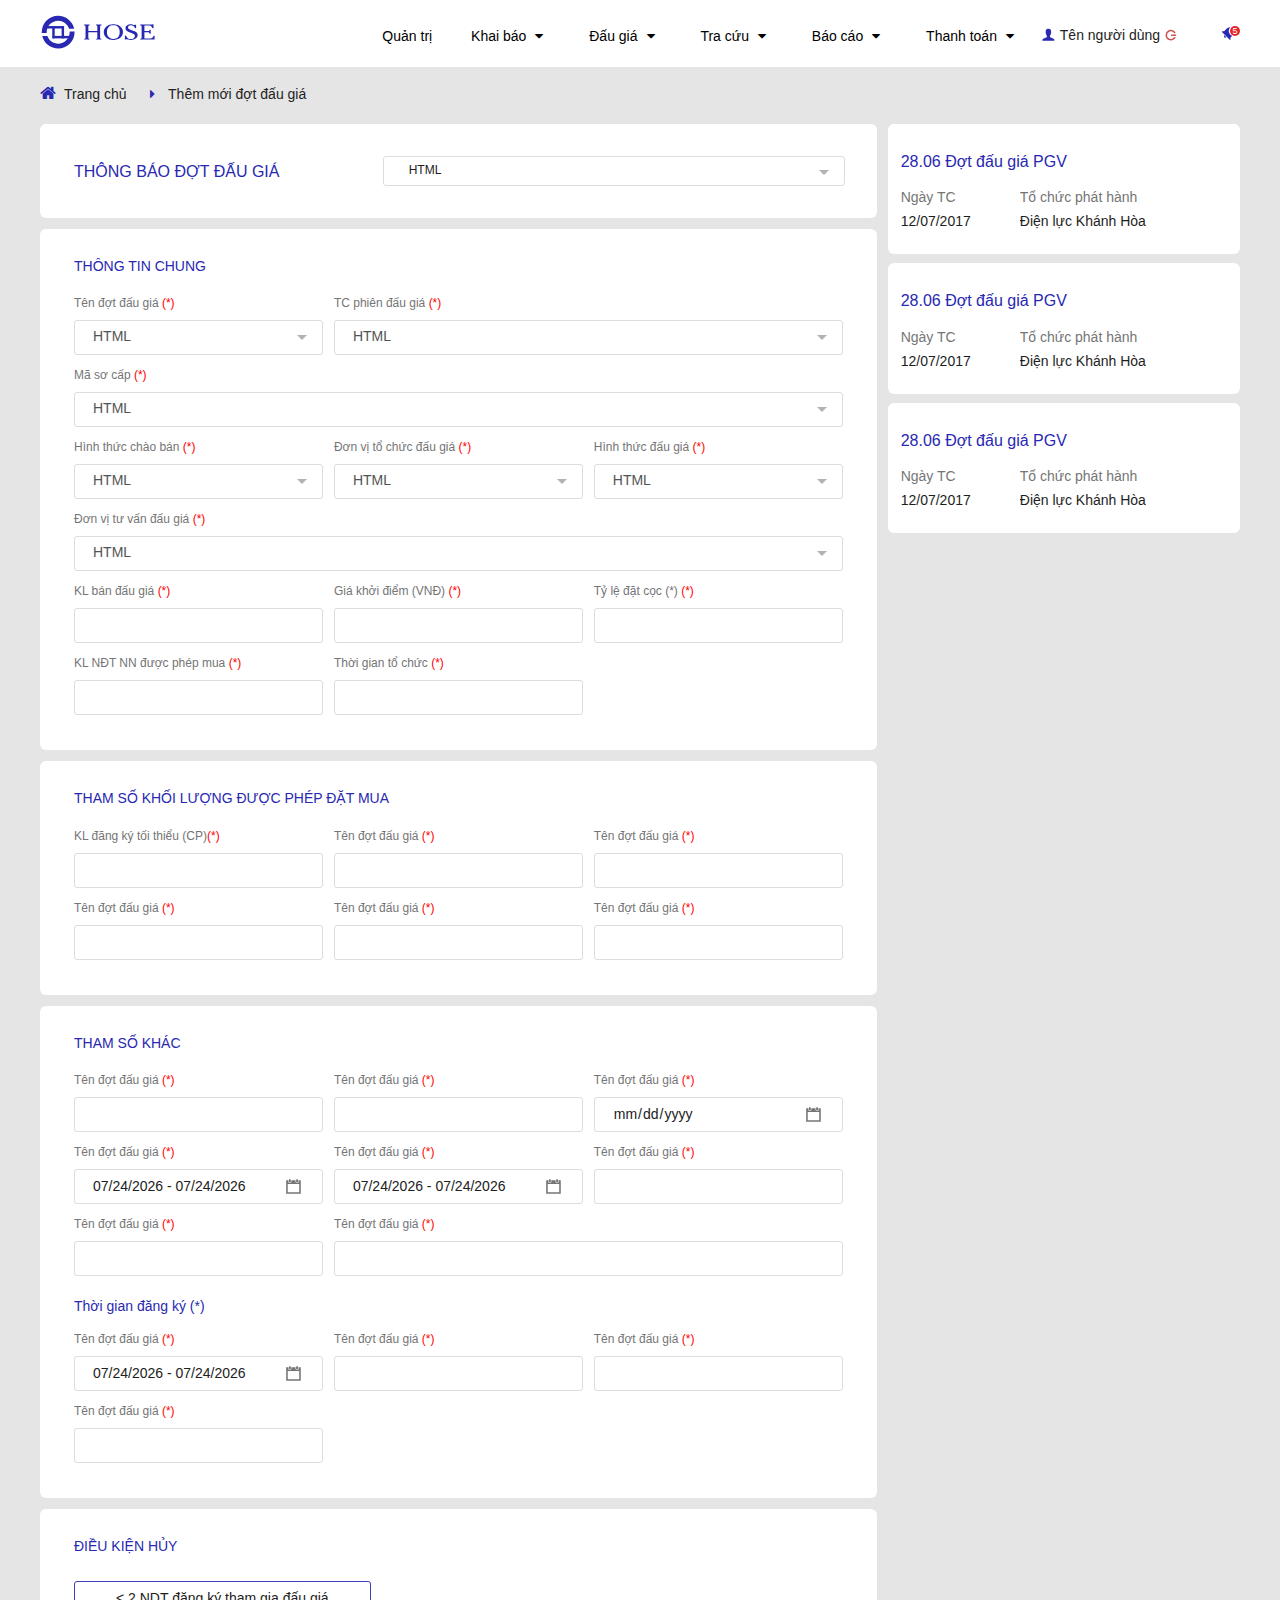
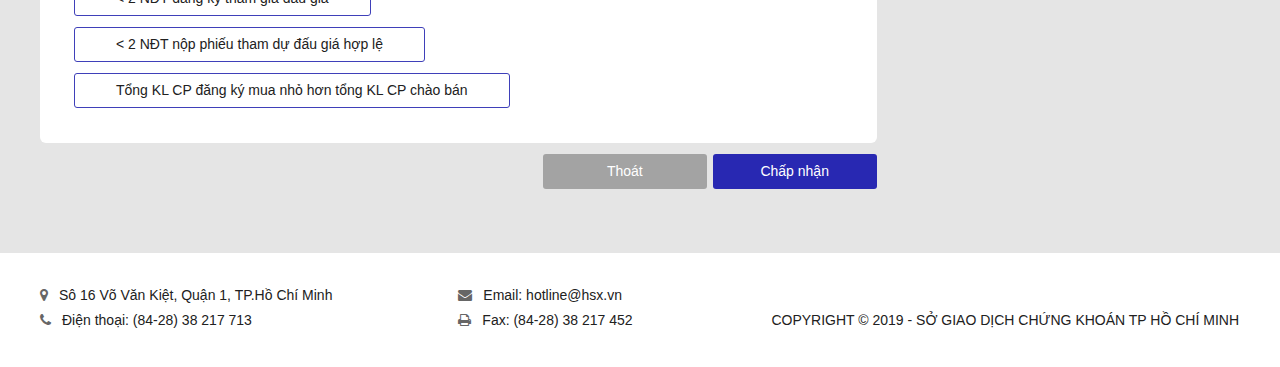
==== insert-auction.html @ ef1543ee "update" ====
<!doctype html>
<html lang="vi">
<head>
    <meta charset="UTF-8">
    <meta name="viewport"
          content="width=device-width, user-scalable=no, initial-scale=1.0, maximum-scale=1.0, minimum-scale=1.0">
    <meta http-equiv="X-UA-Compatible" content="ie=edge">
    <title>Document</title>

    <link rel="stylesheet" href="libs/css/bootstrap.min.css">
    <link rel="stylesheet" href="libs/css/font-awesome.css">
    <link rel="stylesheet" href="libs/css/animate.css">
    <link rel="stylesheet" href="libs/css/daterangepicker.css">

    <link rel="stylesheet" href="sass/main.css">

    <script type="text/javascript" src="libs/js/jquery-1.11.1.min.js"></script>
    <script type="text/javascript" src="libs/js/bootstrap.min.js"></script>
    <script type="text/javascript" src="libs/js/moment.min.js"></script>
    <script type="text/javascript" src="libs/js/daterangepicker.min.js"></script>
    <script type="text/javascript" src="libs/js/script.js"></script>

</head>
<body>
<div id="wrapper">
    <header id="header">
        <nav id="main-nav">
            <div class="container">
                <div class="logo pull-left">
                    <h1><a href="#">
                        <svg width="116" height="34" viewBox="0 0 117 35" fill="none" xmlns="http://www.w3.org/2000/svg">
                            <path d="M29.2974 17.7151C29.2939 20.8454 28.0485 23.8466 25.835 26.0601C23.6215 28.2736 20.6206 29.5187 17.4902 29.5221C15.0497 29.5191 12.6698 28.7609 10.6772 27.3517C8.6847 25.9425 7.17724 23.9511 6.36133 21.651H1.07324C1.96166 25.3375 4.06319 28.6185 7.04053 30.9669C10.0179 33.3153 13.6982 34.5949 17.4902 34.6001C21.9672 34.5961 26.2596 32.8158 29.4253 29.6501C32.591 26.4845 34.371 22.192 34.375 17.7151C34.375 17.5021 34.3674 17.2921 34.3594 17.0811H29.2793C29.2913 17.2911 29.2974 17.5024 29.2974 17.7151Z" fill="#2828B2"/>
                            <path d="M5.68408 17.7151C5.68752 14.585 6.93269 11.584 9.146 9.37073C11.3593 7.15742 14.3601 5.9125 17.4902 5.90906C19.9766 5.91211 22.3985 6.69894 24.4121 8.15759C26.4257 9.61624 27.9282 11.6725 28.7061 14.0341H33.9663C33.1243 10.2913 31.0349 6.9461 28.041 4.54749C25.0471 2.14887 21.3265 0.839461 17.4902 0.834106C13.0133 0.838078 8.72087 2.61824 5.55518 5.78394C2.38948 8.94963 0.608952 13.2422 0.60498 17.7191C0.60498 18.0191 0.614395 18.314 0.629395 18.608H5.72021C5.69921 18.31 5.68408 18.0151 5.68408 17.7151Z" fill="#2828B2"/>
                            <path d="M23.584 11.368H4.604V13.907H23.584V11.368Z" fill="#2828B2"/>
                            <path d="M30.5033 21.524H11.9043V24.063H30.5033V21.524Z" fill="#2828B2"/>
                            <path d="M13.935 13.399H11.396V24.063H13.935V13.399Z" fill="#2828B2"/>
                            <path d="M23.5839 13.399H21.0449V24.063H23.5839V13.399Z" fill="#2828B2"/>
                            <path d="M48.5312 16.5551H57.793V11.822C57.7969 11.6108 57.7395 11.403 57.6274 11.2239C57.5154 11.0447 57.3538 10.902 57.1621 10.8131C56.7414 10.6258 56.5309 10.436 56.5303 10.244V9.82507H62.1582V10.244C62.1582 10.466 61.9581 10.6414 61.5581 10.77C61.4588 10.8207 61.3558 10.8639 61.25 10.899C61.0698 10.9787 60.9112 11.1 60.7871 11.2531C60.6901 11.4981 60.6516 11.7624 60.6743 12.025V23.146C60.65 23.409 60.6885 23.674 60.7871 23.9191C60.9112 24.0721 61.0698 24.1934 61.25 24.2731C61.278 24.2871 61.3293 24.311 61.4043 24.343L61.5859 24.4231C61.9699 24.5518 62.1621 24.7201 62.1621 24.9281V25.3461H56.5342V24.9281C56.5342 24.7201 56.7447 24.5233 57.166 24.338C57.3716 24.2402 57.5425 24.0819 57.6553 23.8842C57.7681 23.6864 57.8178 23.4588 57.7974 23.2321V17.811H48.5352V23.2321C48.5167 23.4586 48.5669 23.6855 48.6797 23.8829C48.7925 24.0803 48.9624 24.2389 49.167 24.338C49.587 24.524 49.7977 24.7208 49.7983 24.9281V25.3461H44.1841V24.9281C44.1841 24.7128 44.3666 24.5444 44.7319 24.4231C44.8253 24.3798 44.9001 24.3463 44.9561 24.323C45.0121 24.2997 45.054 24.2817 45.082 24.269C45.2569 24.1867 45.411 24.0657 45.5322 23.915C45.6382 23.672 45.6815 23.4062 45.6582 23.1421V12.021C45.6823 11.764 45.6389 11.5051 45.5322 11.27C45.4048 11.1202 45.2524 10.9934 45.082 10.895C44.9721 10.8589 44.8647 10.8159 44.7603 10.7661C44.3763 10.6374 44.1841 10.4621 44.1841 10.2401V9.82104H49.8262V10.2401C49.8262 10.4621 49.6595 10.6374 49.3262 10.7661C49.1848 10.8374 49.0957 10.8804 49.0591 10.895C48.9085 10.9802 48.7752 11.0928 48.666 11.2271C48.5602 11.4321 48.5164 11.6635 48.54 11.8931V16.551L48.5312 16.5551Z" fill="#2828B2"/>
                            <path d="M64.417 17.582C64.3922 16.4696 64.6284 15.3669 65.1065 14.3622C65.5845 13.3574 66.2911 12.4785 67.1699 11.796C69.2173 10.2474 71.7393 9.45821 74.3042 9.56309C75.0065 9.56006 75.7082 9.60506 76.4043 9.69797C77.04 9.78414 77.6672 9.92406 78.2793 10.1161C78.857 10.2975 79.418 10.5273 79.957 10.8031C80.4829 11.0757 80.9794 11.4013 81.439 11.775C82.3204 12.4607 83.0296 13.3427 83.5098 14.3509C83.99 15.3591 84.2281 16.4655 84.2051 17.582C84.228 18.6985 83.99 19.8049 83.5098 20.8131C83.0296 21.8213 82.3203 22.7033 81.439 23.389C79.3857 24.9257 76.8669 25.7102 74.3042 25.6111C71.7379 25.7133 69.2156 24.92 67.1699 23.367C66.2877 22.6878 65.579 21.8097 65.1006 20.8044C64.6222 19.7991 64.3877 18.695 64.417 17.582ZM74.311 10.53C73.424 10.4826 72.537 10.6202 71.7061 10.9341C70.8751 11.2479 70.1186 11.7311 69.4844 12.353C68.2596 13.7573 67.6389 15.5884 67.7573 17.448C67.6198 19.3705 68.2284 21.272 69.457 22.7571C70.0864 23.3951 70.8458 23.8902 71.6836 24.2086C72.5214 24.527 73.4177 24.6611 74.312 24.602C75.2003 24.6596 76.0907 24.5267 76.9233 24.2121C77.756 23.8976 78.5119 23.4086 79.1401 22.7781C80.3568 21.3292 80.9662 19.4658 80.8403 17.578C80.9663 15.6902 80.3569 13.8269 79.1401 12.378C78.5153 11.7413 77.7602 11.247 76.9268 10.9288C76.0934 10.6106 75.2012 10.4759 74.311 10.534V10.53Z" fill="#2828B2"/>
                            <path d="M86.1841 25.2822V21.1522H86.8159C87.1333 21.1522 87.4374 21.4521 87.728 22.0521C87.7645 22.1435 87.8093 22.2316 87.8613 22.3151C87.9123 22.3971 87.9469 22.4561 87.9609 22.4921C88.3423 23.1936 88.9173 23.7708 89.6172 24.1551C90.3692 24.5492 91.2106 24.7411 92.0591 24.7121C93.1704 24.7558 94.2677 24.4501 95.1963 23.8381C95.5713 23.6092 95.8819 23.2889 96.0991 22.907C96.3164 22.5252 96.4328 22.0944 96.438 21.6551C96.4471 21.3092 96.3817 20.9654 96.2461 20.647C96.1105 20.3287 95.9081 20.0432 95.6523 19.8101C94.6317 19.0911 93.4981 18.5476 92.2983 18.2021C90.7251 17.7775 89.2446 17.0633 87.9331 16.0961C87.5693 15.7838 87.28 15.3942 87.0859 14.9559C86.8918 14.5175 86.7977 14.0413 86.811 13.5621C86.8006 12.9966 86.9313 12.4376 87.1909 11.9351C87.4505 11.4327 87.8311 11.0027 88.2983 10.6841C89.4469 9.89462 90.8221 9.50199 92.2144 9.56609C93.0258 9.56856 93.8312 9.7037 94.5991 9.96612C95.0615 10.1482 95.5415 10.2823 96.0312 10.3661C96.1362 10.3682 96.2391 10.3378 96.3262 10.2791C96.4242 10.2244 96.5099 10.1502 96.5781 10.0611H97.7012V13.6611H97.126C96.9407 13.654 96.7653 13.5772 96.6343 13.4461C96.4702 13.2789 96.3326 13.0873 96.2271 12.8781C95.9143 12.1241 95.4 11.4709 94.7402 10.9902C94.071 10.5923 93.2999 10.3982 92.522 10.4321C91.7181 10.4055 90.9287 10.6472 90.2773 11.1191C90.0019 11.312 89.7775 11.569 89.6235 11.868C89.4695 12.1669 89.3903 12.4989 89.3931 12.8351C89.3931 13.8651 90.5907 14.7874 92.9854 15.6021C93.2474 15.6881 93.46 15.7591 93.624 15.8171C93.788 15.8751 93.9243 15.9171 94.0312 15.9621C94.1382 16.0071 94.2582 16.0421 94.3892 16.0851C94.8852 16.2571 95.3107 16.4214 95.666 16.5781C96.0213 16.7347 96.3696 16.9014 96.7109 17.0781C97.0245 17.2363 97.3275 17.4154 97.6172 17.6141C97.8357 17.761 98.0371 17.932 98.2173 18.1241C98.5676 18.4636 98.8456 18.8705 99.0347 19.3202C99.2237 19.77 99.32 20.2533 99.3174 20.7411C99.3251 21.406 99.1574 22.0613 98.832 22.6412C98.4513 23.2775 97.9369 23.8235 97.3242 24.2411C95.8374 25.2207 94.079 25.705 92.3003 25.6251C91.3384 25.623 90.3807 25.4967 89.4512 25.2491C88.5532 24.9991 88.0948 24.8738 88.0762 24.8731C87.9077 24.8622 87.7388 24.8917 87.584 24.9592C87.4682 25.0492 87.373 25.1627 87.3042 25.2922L86.1841 25.2822Z" fill="#2828B2"/>
                            <path d="M112.021 19.432C111.958 19.4284 111.896 19.4112 111.841 19.3815C111.785 19.3518 111.736 19.3103 111.698 19.26C111.584 19.0812 111.499 18.8859 111.445 18.681C111.347 18.3773 111.167 18.1063 110.926 17.8971C110.668 17.7441 110.369 17.6742 110.07 17.697H106.27V24.2771H111.476C112.235 24.307 112.995 24.2089 113.722 23.9871C114.223 23.7891 114.653 23.4452 114.957 23C115.105 22.7 115.236 22.3919 115.35 22.077C115.499 21.64 115.701 21.411 115.95 21.39L116.764 21.347V25.347H101.916V24.9291C101.911 24.8357 101.941 24.7438 102 24.671C102.125 24.5579 102.274 24.4736 102.435 24.4241C102.48 24.3981 102.527 24.3767 102.576 24.3601L102.688 24.317C102.725 24.303 102.767 24.288 102.814 24.274C103.004 24.1948 103.17 24.0648 103.292 23.8981C103.409 23.5981 103.452 23.2743 103.418 22.9541V12.2201C103.448 11.9068 103.405 11.5906 103.292 11.297C103.164 11.1301 103.001 10.9936 102.814 10.8971L102.463 10.7681C102.304 10.719 102.156 10.6388 102.028 10.5321C101.988 10.496 101.957 10.4509 101.937 10.4005C101.918 10.3501 101.91 10.2958 101.916 10.2421V9.823H112.874C113.332 9.823 113.796 9.8017 114.265 9.75903C114.727 9.71942 115.186 9.65468 115.641 9.56506V13.644L114.982 13.6011C114.626 13.5804 114.308 13.305 114.028 12.775C113.904 12.5296 113.763 12.293 113.607 12.067C113.325 11.638 112.911 11.3134 112.427 11.1431C111.704 10.9525 110.957 10.8696 110.21 10.8971H106.267V16.5531H110.067C110.362 16.574 110.656 16.5185 110.923 16.3921C111.156 16.2576 111.339 16.0502 111.442 15.802C111.51 15.6405 111.605 15.4918 111.723 15.3621C111.809 15.2993 111.911 15.2622 112.018 15.255H112.705V19.4301L112.021 19.432Z" fill="#2828B2"/>
                        </svg>
                    </a></h1>
                </div>
                <!--menu-mb-->
                <button class="nav-toggle">
                    <div class="icon-menu">
                        <span class="line line-1"></span>
                        <span class="line line-2"></span>
                        <span class="line line-3"></span>
                    </div>
                </button>
                <div class="utiliti pull-right">
                    <ul class="menu">
                        <li>
                            <a href="#">Quản trị</a>
                        </li>
                        <li class="drop-down has-dropdown">
                            <a href="#">Khai báo<i class="fa fa-sort-down"></i></a>
                            <ul class="nav-dropdown">
                                <li><a href="#">Khai báo 1</a></li>
                                <li><a href="#">Khai báo 2</a></li>
                                <li><a href="#">Khai báo 3</a></li>
                            </ul>
                        </li>
                        <li class="drop-down has-dropdown">
                            <a href="#">Đấu giá<i class="fa fa-sort-down"></i></a>
                            <ul class="nav-dropdown">
                                <li><a href="#">Khai báo 1</a></li>
                                <li><a href="#">Khai báo 2</a></li>
                                <li><a href="#">Khai báo 3</a></li>
                            </ul>
                        </li>
                        <li class="drop-down has-dropdown">
                            <a href="#">Tra cứu<i class="fa fa-sort-down"></i></a>
                            <ul class="nav-dropdown">
                                <li><a href="#">Khai báo 1</a></li>
                                <li><a href="#">Khai báo 2</a></li>
                                <li><a href="#">Khai báo 3</a></li>
                            </ul>
                        </li>
                        <li class="drop-down has-dropdown">
                            <a href="#">Báo cáo<i class="fa fa-sort-down"></i></a>
                            <ul class="nav-dropdown">
                                <li><a href="#">Khai báo 1</a></li>
                                <li><a href="#">Khai báo 2</a></li>
                                <li><a href="#">Khai báo 3</a></li>
                            </ul>
                        </li>
                        <li class="drop-down has-dropdown">
                            <a href="#">Thanh toán<i class="fa fa-sort-down"></i></a>
                            <ul class="nav-dropdown">
                                <li><a href="#">Khai báo 1</a></li>
                                <li><a href="#">Khai báo 2</a></li>
                                <li><a href="#">Khai báo 3</a></li>
                            </ul>
                        </li>
                    </ul>
                    <div class="user-manager">
                        <div class="user-manager-block">
                            <svg width="13" height="13" class="icon-user" viewBox="0 0 14 14" fill="none" xmlns="http://www.w3.org/2000/svg">
                                <path d="M13.3252 13.631H0.462869C0.455244 13.1833 0.477833 12.7357 0.53074 12.291C0.619407 11.845 1.52381 11.298 3.24314 10.6501C3.51214 10.5611 3.83482 10.45 4.21482 10.315C4.53716 10.2299 4.84226 10.0884 5.11521 9.897C5.23896 9.61844 5.28504 9.31172 5.249 9.00906V8.80899C5.24112 8.52023 5.13553 8.24273 4.9492 8.022C4.69059 7.61175 4.52985 7.14745 4.47996 6.66506C4.44817 6.47557 4.38008 6.29391 4.27976 6.13003C4.14906 5.87906 4.05905 5.60904 4.01219 5.32998C3.946 5.14693 3.94028 4.94749 3.99607 4.76101C4.03499 4.65237 4.06311 4.5402 4.08006 4.42605C4.03539 4.06872 3.99045 3.69997 3.94578 3.31997C3.9431 3.01315 4.00123 2.70883 4.11619 2.42434C4.23115 2.13986 4.40109 1.88083 4.61619 1.66201C4.9036 1.35115 5.25783 1.10975 5.65232 0.95608C6.04682 0.802406 6.47109 0.740516 6.89304 0.77505C7.31515 0.740585 7.73961 0.802537 8.13426 0.956202C8.5289 1.10987 8.88322 1.35119 9.17088 1.66201C9.60445 2.1044 9.84496 2.70056 9.83982 3.31997C9.79516 3.69997 9.7507 4.06872 9.70603 4.42605C9.72272 4.54025 9.75085 4.65245 9.79002 4.76101C9.84553 4.94753 9.83981 5.14688 9.7739 5.32998C9.72682 5.60899 9.63633 5.87896 9.50584 6.13003C9.4052 6.29375 9.33757 6.47548 9.30613 6.66506C9.25601 7.14725 9.09564 7.61143 8.83787 8.022C8.65126 8.24257 8.54563 8.52016 8.53806 8.80899C8.53806 9.47899 8.60577 9.85902 8.73777 9.94802C9.27306 10.1899 9.8213 10.4022 10.3799 10.584C10.4337 10.6107 10.4895 10.6331 10.5469 10.651C12.2662 11.299 13.1704 11.846 13.2597 12.292L13.3252 13.631Z" fill="#2828B2"/>
                            </svg>
                            <a href="#" class="name-user">Tên người dùng</a>
                            <svg width="12" height="12" class="icon-log-out" viewBox="0 0 14 14" fill="none" xmlns="http://www.w3.org/2000/svg">
                                <path d="M12.0448 10.607C11.4859 11.4622 10.7249 12.1662 9.82894 12.657C8.9213 13.156 7.90083 13.4136 6.86508 13.405C6.04827 13.4183 5.23726 13.2641 4.48226 12.9521C3.72727 12.6402 3.04414 12.1769 2.47494 11.5909C1.88876 11.0217 1.42511 10.3384 1.11312 9.58324C0.801139 8.82805 0.647474 8.01693 0.660975 7.19994C0.647493 6.3831 0.801136 5.57215 1.11312 4.81713C1.42511 4.0621 1.88879 3.37911 2.47494 2.81005C3.04386 2.22371 3.72671 1.76011 4.48178 1.44811C5.23684 1.13611 6.04821 0.982242 6.86508 0.99596C7.90088 0.986922 8.92146 1.24456 9.82894 1.74401C10.7251 2.23405 11.4862 2.93785 12.0448 3.79296C12.1347 3.9336 12.1828 4.09708 12.1829 4.26403C12.187 4.38156 12.1667 4.49861 12.1239 4.60814C12.081 4.71768 12.0166 4.81735 11.9339 4.90099C11.8505 4.98399 11.751 5.04903 11.6414 5.09203C11.5319 5.13503 11.4143 5.15507 11.2967 5.15099C11.1297 5.15045 10.9666 5.10219 10.826 5.01195C10.7407 4.96184 10.6656 4.89604 10.6048 4.81798C10.5858 4.81798 10.5677 4.79893 10.5487 4.76293L10.5218 4.708C10.36 4.48426 10.1841 4.27109 9.99496 4.06993C9.5897 3.65094 9.10262 3.31952 8.56429 3.09594C8.02597 2.87235 7.44793 2.76141 6.86508 2.77001C6.28238 2.76143 5.70402 2.87235 5.16586 3.09594C4.62769 3.31953 4.14075 3.65097 3.73568 4.06993C3.31664 4.47516 2.98515 4.96202 2.76156 5.50035C2.53797 6.03869 2.42722 6.61708 2.43588 7.19994C2.4271 7.78281 2.53796 8.36129 2.76156 8.89965C2.98516 9.438 3.31655 9.9248 3.73568 10.3299C4.14075 10.7489 4.62769 11.0805 5.16586 11.3041C5.70402 11.5277 6.28238 11.6386 6.86508 11.63C7.44793 11.6386 8.02597 11.5277 8.56429 11.3041C9.10262 11.0805 9.5897 10.7489 9.99496 10.3299C10.184 10.129 10.3598 9.91627 10.5218 9.69298C10.5523 9.65819 10.5801 9.62112 10.6048 9.58202C10.6659 9.50425 10.741 9.43838 10.826 9.38793C10.9667 9.29804 11.1298 9.25022 11.2967 9.24999C11.4143 9.24596 11.5314 9.26601 11.641 9.30883C11.7505 9.35164 11.8503 9.41634 11.9339 9.49901C12.0167 9.58258 12.0815 9.68219 12.1244 9.79174C12.1672 9.90129 12.1871 10.0184 12.1829 10.136C12.1829 10.3029 12.1349 10.4665 12.0448 10.607ZM7.11508 7.83702C7.03208 7.75357 6.96667 7.65398 6.92367 7.54442C6.88067 7.43486 6.861 7.31757 6.86508 7.19994C6.861 7.08231 6.88067 6.96514 6.92367 6.85558C6.96667 6.74602 7.03208 6.64643 7.11508 6.56298C7.19861 6.48016 7.298 6.41537 7.40756 6.37255C7.51711 6.32972 7.63424 6.30974 7.75179 6.31395H12.1829C12.3006 6.30984 12.418 6.32985 12.5277 6.37267C12.6374 6.41549 12.7368 6.48023 12.8206 6.56298C12.9033 6.64662 12.9683 6.74629 13.0111 6.85582C13.0539 6.96536 13.0737 7.08241 13.0697 7.19994C13.0737 7.31747 13.0539 7.43465 13.0111 7.54418C12.9683 7.65371 12.9033 7.75338 12.8206 7.83702C12.737 7.9201 12.6374 7.98506 12.5277 8.02806C12.4179 8.07106 12.3007 8.09118 12.1829 8.08702H7.75179C7.63415 8.09128 7.51714 8.0712 7.40756 8.02819C7.29797 7.98518 7.19842 7.92017 7.11508 7.83702Z" fill="#CB5350"/>
                            </svg>
                        </div>
                    </div>
                    <div class="notification">
                        <a href="#">
                            <svg width="12" height="14" viewBox="0 0 13 15" fill="none" xmlns="http://www.w3.org/2000/svg">
                                <path d="M8.38379 4.12196C8.38363 3.38709 8.52932 2.65954 8.81201 1.98121C9.0947 1.30289 9.50877 0.687323 10.0308 0.170057C9.7516 0.154863 9.47175 0.162505 9.19385 0.193006C8.10092 0.295748 7.07995 0.782598 6.31201 1.56703L3.40381 4.47499L1.29102 4.50099L0.754883 5.03602L9.729 14.01L10.2632 13.475L10.2891 11.359L12.228 9.42006C11.1115 9.05344 10.1389 8.344 9.44873 7.39283C8.75861 6.44167 8.38593 5.29711 8.38379 4.12196Z" fill="#2828B2"/>
                                <path d="M3.24106 10.046C3.23256 10.242 3.26536 10.4375 3.33774 10.6199C3.41012 10.8022 3.52038 10.9672 3.66098 11.104C3.79811 11.2445 3.96291 11.3546 4.14536 11.4271C4.3278 11.4997 4.52389 11.533 4.72006 11.525C4.91706 11.5238 5.11177 11.4838 5.29331 11.4072C5.47484 11.3307 5.63926 11.2192 5.77768 11.079L3.68588 8.98804C3.54495 9.12584 3.43271 9.29036 3.35629 9.47205C3.27987 9.65374 3.24099 9.84891 3.24106 10.046Z" fill="#2828B2"/>
                            </svg>


                            <span class="number-noti">5</span>
                        </a>
                    </div>
                </div>
            </div>
        </nav>
    </header>
    <!--end header-->
    <main id="main" class="bg-smoke">
        <div class="section-add-auction">
            <div class="container">
                <div class="bread-crumb">
                    <span class="icon-home"><i class="fa fa-home"></i><a href="#">Trang chủ</a></span>
                    <span class="icon-space"><i class="fa fa-caret-right"></i></span>
                    <span><a href="#">Thêm mới đợt đấu giá</a></span>
                </div>
                <div class="row-pc-5">
                    <div class="col-custom-70">
                        <div class="head-insert-auction">
                            <h2 class="title-insert-auction">Thông báo đợt đấu giá</h2>
                            <div class="choose-noti-auction">
                                <span class="caret"></span>
                                <select name="#" id="" class="btn-choose-noti">
                                    <option value="#">HTML</option>
                                    <option value="#">CSS</option>
                                    <option value="#">JAVASCRIPT</option>
                                </select>
                            </div>
                        </div>
                        <div class="form-enter-infoinsert">
                            <h3 class="title-heading">thông tin chung</h3>
                            <div class="formgroup-item-info clearfix">
                                <div class="row-pc-5">
                                    <div class="col-cs-4">
                                        <label for="#" class="lbl-item-info">Tên đợt đấu giá <span>(*)</span></label>
                                        <div class="dropdown-x">
                                            <span class="caret"></span>
                                            <select name="#" class="btn-down-select">
                                                <option value="#">HTML</option>
                                                <option value="#">CSS</option>
                                                <option value="#">JAVASCRIPT</option>
                                            </select>
                                        </div>
                                    </div>
                                    <div class="col-cs-8">
                                        <label for="#" class="lbl-item-info">TC phiên đấu giá <span>(*)</span></label>
                                        <div class="dropdown-x">
                                            <span class="caret"></span>
                                            <select name="#" class="btn-down-select">
                                                <option value="#">HTML</option>
                                                <option value="#">CSS</option>
                                                <option value="#">JAVASCRIPT</option>
                                            </select>
                                        </div>
                                    </div>
                                    <div class="col-cs-12">
                                        <label for="#" class="lbl-item-info">Mã sơ cấp <span>(*)</span></label>
                                        <div class="dropdown-x">
                                            <span class="caret"></span>
                                            <select name="#" class="btn-down-select">
                                                <option value="#">HTML</option>
                                                <option value="#">CSS</option>
                                                <option value="#">JAVASCRIPT</option>
                                            </select>
                                        </div>
                                    </div>
                                    <div class="col-cs-4">
                                        <label for="#" class="lbl-item-info">Hình thức chào bán <span>(*)</span></label>
                                        <div class="dropdown-x">
                                            <span class="caret"></span>
                                            <select name="#" class="btn-down-select">
                                                <option value="#">HTML</option>
                                                <option value="#">CSS</option>
                                                <option value="#">JAVASCRIPT</option>
                                            </select>
                                        </div>
                                    </div>
                                    <div class="col-cs-4">
                                        <label for="#" class="lbl-item-info">Đơn vị tổ chức đấu giá <span>(*)</span></label>
                                        <div class="dropdown-x">
                                            <span class="caret"></span>
                                            <select name="#" class="btn-down-select">
                                                <option value="#">HTML</option>
                                                <option value="#">CSS</option>
                                                <option value="#">JAVASCRIPT</option>
                                            </select>
                                        </div>
                                    </div>
                                    <div class="col-cs-4">
                                        <label for="#" class="lbl-item-info">Hình thức đấu giá <span>(*)</span></label>
                                        <div class="dropdown-x">
                                            <span class="caret"></span>
                                            <select name="#" class="btn-down-select">
                                                <option value="#">HTML</option>
                                                <option value="#">CSS</option>
                                                <option value="#">JAVASCRIPT</option>
                                            </select>
                                        </div>
                                    </div>
                                    <div class="col-cs-12">
                                        <label for="#" class="lbl-item-info">Đơn vị tư vấn đấu giá <span>(*)</span></label>
                                        <div class="dropdown-x">
                                            <span class="caret"></span>
                                            <select name="#" class="btn-down-select">
                                                <option value="#">HTML</option>
                                                <option value="#">CSS</option>
                                                <option value="#">JAVASCRIPT</option>
                                            </select>
                                        </div>
                                    </div>
                                    <div class="col-cs-4">
                                        <label for="#" class="lbl-item-info">KL bán đấu giá <span>(*)</span></label>
                                        <input type="text" class="enter-data-info">
                                    </div>
                                    <div class="col-cs-4">
                                        <label for="#" class="lbl-item-info">Giá khởi điểm (VNĐ) <span>(*)</span></label>
                                        <input type="text" class="enter-data-info">
                                    </div>
                                    <div class="col-cs-4">
                                        <label for="#" class="lbl-item-info">Tỷ lệ đặt cọc (*) <span>(*)</span></label>
                                        <input type="number" class="enter-data-info">
                                    </div>
                                    <div class="col-cs-4">
                                        <label for="#" class="lbl-item-info">KL NĐT NN được phép mua <span>(*)</span></label>
                                        <input type="text" class="enter-data-info">
                                    </div>
                                    <div class="col-cs-4">
                                        <label for="#" class="lbl-item-info">Thời gian tổ chức <span>(*)</span></label>
                                        <input type="text" class="enter-data-info">
                                    </div>

                                </div>
                            </div>

                        </div>
                        <div class="form-enter-infoinsert">
                            <h3 class="title-heading">Tham số khối lượng được phép đặt mua</h3>
                            <div class="formgroup-item-info clearfix">
                                <div class="row-pc-5">
                                    <div class="col-cs-4">
                                        <label for="#" class="lbl-item-info">KL đăng ký tối thiểu (CP)<span>(*)</span></label>
                                        <input type="text" class="enter-data-info">
                                    </div>
                                    <div class="col-cs-4">
                                        <label for="#" class="lbl-item-info">Tên đợt đấu giá <span>(*)</span></label>
                                        <input type="text" class="enter-data-info">
                                    </div>
                                    <div class="col-cs-4">
                                        <label for="#" class="lbl-item-info">Tên đợt đấu giá <span>(*)</span></label>
                                        <input type="number" class="enter-data-info">
                                    </div>
                                    <div class="col-cs-4">
                                        <label for="#" class="lbl-item-info">Tên đợt đấu giá <span>(*)</span></label>
                                        <input type="text" class="enter-data-info">
                                    </div>
                                    <div class="col-cs-4">
                                        <label for="#" class="lbl-item-info">Tên đợt đấu giá <span>(*)</span></label>
                                        <input type="text" class="enter-data-info">
                                    </div>
                                    <div class="col-cs-4">
                                        <label for="#" class="lbl-item-info">Tên đợt đấu giá <span>(*)</span></label>
                                        <input type="number" class="enter-data-info">
                                    </div>
                                </div>
                            </div>
                        </div>
                        <div class="form-enter-infoinsert">
                            <h3 class="title-heading">Tham số khác</h3>
                            <div class="formgroup-item-info clearfix">
                                <div class="row-pc-5">
                                    <div class="col-cs-4">
                                        <label for="#" class="lbl-item-info">Tên đợt đấu giá <span>(*)</span></label>
                                        <input type="text" class="enter-data-info">
                                    </div>
                                    <div class="col-cs-4">
                                        <label for="#" class="lbl-item-info">Tên đợt đấu giá <span>(*)</span></label>
                                        <input type="text" class="enter-data-info">
                                    </div>
                                    <div class="col-cs-4">
                                        <label for="#" class="lbl-item-info">Tên đợt đấu giá <span>(*)</span></label>
                                        <input type="date" class="enter-data-info" name="datenormal">
                                    </div>
                                    <div class="col-cs-4">
                                        <label for="#" class="lbl-item-info">Tên đợt đấu giá <span>(*)</span></label>
                                        <input type="text" class="enter-data-info" name="daterange" value="Từ ngày đến ngày">
                                    </div>
                                    <div class="col-cs-4">
                                        <label for="#" class="lbl-item-info">Tên đợt đấu giá <span>(*)</span></label>
                                        <input type="text" class="enter-data-info" name="daterange" value="Từ ngày đến ngày">
                                    </div>
                                    <div class="col-cs-4">
                                        <label for="#" class="lbl-item-info">Tên đợt đấu giá <span>(*)</span></label>
                                        <input type="number" class="enter-data-info">
                                    </div>
                                    <div class="col-cs-4">
                                        <label for="#" class="lbl-item-info">Tên đợt đấu giá <span>(*)</span></label>
                                        <input type="text" class="enter-data-info">
                                    </div>
                                    <div class="col-cs-8">
                                        <label for="#" class="lbl-item-info">Tên đợt đấu giá <span>(*)</span></label>
                                        <input type="number" class="enter-data-info">
                                    </div>
                                    <div class="col-cs-12">
                                        <label for="#" class="txt-time-regis">Thời gian đăng ký (*)</label>
                                    </div>
                                    <div class="col-cs-4">
                                        <label for="#" class="lbl-item-info">Tên đợt đấu giá <span>(*)</span></label>
                                        <input type="text" class="enter-data-info" name="daterange" value="Từ ngày đến ngày">
                                    </div>
                                    <div class="col-cs-4">
                                        <label for="#" class="lbl-item-info">Tên đợt đấu giá <span>(*)</span></label>
                                        <input type="number" class="enter-data-info">
                                    </div>
                                    <div class="col-cs-4">
                                        <label for="#" class="lbl-item-info">Tên đợt đấu giá <span>(*)</span></label>
                                        <input type="text" class="enter-data-info">
                                    </div>
                                    <div class="col-cs-4">
                                        <label for="#" class="lbl-item-info">Tên đợt đấu giá <span>(*)</span></label>
                                        <input type="text" class="enter-data-info">
                                    </div>


                                </div>
                            </div>
                        </div>

                        <div class="form-enter-infoinsert">
                            <h3 class="title-heading">điều kiện hủy</h3>
                            <div class="formgroup-item-info clearfix">
                                <div class="selects-condition">
                                    <button class="btn-condition">< 2 NDT đăng ký tham gia đấu giá</button>
                                    <button class="btn-condition">< 2 NĐT nộp phiếu tham dự đấu giá hợp lệ</button>
                                    <button class="btn-condition">Tổng KL CP đăng ký mua nhỏ hơn tổng KL CP chào bán</button>
                                </div>
                            </div>
                        </div>
                        <div class="exit-accept">
                            <button class="btn-out btn-main-out">Thoát</button>
                            <button class="btn-accept btn-main-out">Chấp nhận</button>
                        </div>
                    </div>
                    <div class="col-custom-30">
                        <ul class="item-sidebar-suggestion">
                            <li>
                                <h3 class="name-auction-sug"><a href="#">28.06 Đợt đấu giá PGV</a></h3>
                                <ul class="clearfix">
                                    <li>
                                        <span class="txt-date-ogani">Ngày TC</span>
                                        <span>12/07/2017</span>
                                    </li>
                                    <li>
                                        <span class="txt-opani-reased">Tổ chức phát hành</span>
                                        <span>Điện lực Khánh Hòa</span>
                                    </li>
                                </ul>
                            </li>
                            <li>
                                <h3 class="name-auction-sug"><a href="#">28.06 Đợt đấu giá PGV</a></h3>
                                <ul class="clearfix">
                                    <li>
                                        <span class="txt-date-ogani">Ngày TC</span>
                                        <span>12/07/2017</span>
                                    </li>
                                    <li>
                                        <span class="txt-opani-reased">Tổ chức phát hành</span>
                                        <span>Điện lực Khánh Hòa</span>
                                    </li>
                                </ul>
                            </li>
                            <li>
                                <h3 class="name-auction-sug"><a href="#">28.06 Đợt đấu giá PGV</a></h3>
                                <ul class="clearfix">
                                    <li>
                                        <span class="txt-date-ogani">Ngày TC</span>
                                        <span>12/07/2017</span>
                                    </li>
                                    <li>
                                        <span class="txt-opani-reased">Tổ chức phát hành</span>
                                        <span>Điện lực Khánh Hòa</span>
                                    </li>
                                </ul>
                            </li>

                        </ul>
                    </div>
                </div>
            </div>
        </div>
    </main>

    <!--end main-->
    <footer id="footer">
        <div class="container">
            <ul class="item-info-us clearfix">
                <li>
                    <span><i class="fa fa-map-marker"></i>Sô 16 Võ Văn Kiệt, Quận 1, TP.Hồ Chí Minh</span>
                    <span><i class="fa fa-phone"></i>Điện thoại: (84-28) 38 217 713 </span>
                </li>
                <li>
                    <span><i class="fa fa-envelope"></i>Email: hotline@hsx.vn</span>
                    <span><i class="fa fa-print"></i>Fax: (84-28) 38 217 452</span>
                </li>
                <li>
                    <span></span>
                    <span>COPYRIGHT © 2019 - SỞ GIAO DỊCH CHỨNG KHOÁN TP HỒ CHÍ MINH</span>
                </li>
            </ul>
        </div>
                    <a href="#" id="back-to-top"><i class="fa fa-angle-up"></i></a>
    </footer>
    <!--end footer-->
</div>

</body>
</html>
---- libs/css/daterangepicker.css ----
.daterangepicker {
  position: absolute;
  color: inherit;
  background-color: #fff;
  border-radius: 4px;
  border: 1px solid #ddd;
  width: 278px;
  max-width: none;
  padding: 0;
  margin-top: 7px;
  top: 100px;
  left: 20px;
  z-index: 3001;
  display: none;
  font-family: arial;
  font-size: 15px;
  line-height: 1em;
}

.daterangepicker:before, .daterangepicker:after {
  position: absolute;
  display: inline-block;
  border-bottom-color: rgba(0, 0, 0, 0.2);
  content: '';
}

.daterangepicker:before {
  top: -7px;
  border-right: 7px solid transparent;
  border-left: 7px solid transparent;
  border-bottom: 7px solid #ccc;
}

.daterangepicker:after {
  top: -6px;
  border-right: 6px solid transparent;
  border-bottom: 6px solid #fff;
  border-left: 6px solid transparent;
}

.daterangepicker.opensleft:before {
  right: 9px;
}

.daterangepicker.opensleft:after {
  right: 10px;
}

.daterangepicker.openscenter:before {
  left: 0;
  right: 0;
  width: 0;
  margin-left: auto;
  margin-right: auto;
}

.daterangepicker.openscenter:after {
  left: 0;
  right: 0;
  width: 0;
  margin-left: auto;
  margin-right: auto;
}

.daterangepicker.opensright:before {
  left: 9px;
}

.daterangepicker.opensright:after {
  left: 10px;
}

.daterangepicker.drop-up {
  margin-top: -7px;
}

.daterangepicker.drop-up:before {
  top: initial;
  bottom: -7px;
  border-bottom: initial;
  border-top: 7px solid #ccc;
}

.daterangepicker.drop-up:after {
  top: initial;
  bottom: -6px;
  border-bottom: initial;
  border-top: 6px solid #fff;
}

.daterangepicker.single .daterangepicker .ranges, .daterangepicker.single .drp-calendar {
  float: none;
}

.daterangepicker.single .drp-selected {
  display: none;
}

.daterangepicker.show-calendar .drp-calendar {
  display: block;
}

.daterangepicker.show-calendar .drp-buttons {
  display: block;
}

.daterangepicker.auto-apply .drp-buttons {
  display: none;
}

.daterangepicker .drp-calendar {
  display: none;
  max-width: 270px;
}

.daterangepicker .drp-calendar.left {
  padding: 8px 0 8px 8px;
}

.daterangepicker .drp-calendar.right {
  padding: 8px;
}

.daterangepicker .drp-calendar.single .calendar-table {
  border: none;
}

.daterangepicker .calendar-table .next span, .daterangepicker .calendar-table .prev span {
  color: #fff;
  border: solid black;
  border-width: 0 2px 2px 0;
  border-radius: 0;
  display: inline-block;
  padding: 3px;
}

.daterangepicker .calendar-table .next span {
  transform: rotate(-45deg);
  -webkit-transform: rotate(-45deg);
}

.daterangepicker .calendar-table .prev span {
  transform: rotate(135deg);
  -webkit-transform: rotate(135deg);
}

.daterangepicker .calendar-table th, .daterangepicker .calendar-table td {
  white-space: nowrap;
  text-align: center;
  vertical-align: middle;
  min-width: 32px;
  width: 32px;
  height: 24px;
  line-height: 24px;
  font-size: 12px;
  border-radius: 4px;
  border: 1px solid transparent;
  white-space: nowrap;
  cursor: pointer;
}

.daterangepicker .calendar-table {
  border: 1px solid #fff;
  border-radius: 4px;
  background-color: #fff;
}

.daterangepicker .calendar-table table {
  width: 100%;
  margin: 0;
  border-spacing: 0;
  border-collapse: collapse;
}

.daterangepicker td.available:hover, .daterangepicker th.available:hover {
  background-color: #eee;
  border-color: transparent;
  color: inherit;
}

.daterangepicker td.week, .daterangepicker th.week {
  font-size: 80%;
  color: #ccc;
}

.daterangepicker td.off, .daterangepicker td.off.in-range, .daterangepicker td.off.start-date, .daterangepicker td.off.end-date {
  background-color: #fff;
  border-color: transparent;
  color: #999;
}

.daterangepicker td.in-range {
  background-color: #ebf4f8;
  border-color: transparent;
  color: #000;
  border-radius: 0;
}

.daterangepicker td.start-date {
  border-radius: 4px 0 0 4px;
}

.daterangepicker td.end-date {
  border-radius: 0 4px 4px 0;
}

.daterangepicker td.start-date.end-date {
  border-radius: 4px;
}

.daterangepicker td.active, .daterangepicker td.active:hover {
  background-color: #357ebd;
  border-color: transparent;
  color: #fff;
}

.daterangepicker th.month {
  width: auto;
}

.daterangepicker td.disabled, .daterangepicker option.disabled {
  color: #999;
  cursor: not-allowed;
  text-decoration: line-through;
}

.daterangepicker select.monthselect, .daterangepicker select.yearselect {
  font-size: 12px;
  padding: 1px;
  height: auto;
  margin: 0;
  cursor: default;
}

.daterangepicker select.monthselect {
  margin-right: 2%;
  width: 56%;
}

.daterangepicker select.yearselect {
  width: 40%;
}

.daterangepicker select.hourselect, .daterangepicker select.minuteselect, .daterangepicker select.secondselect, .daterangepicker select.ampmselect {
  width: 50px;
  margin: 0 auto;
  background: #eee;
  border: 1px solid #eee;
  padding: 2px;
  outline: 0;
  font-size: 12px;
}

.daterangepicker .calendar-time {
  text-align: center;
  margin: 4px auto 0 auto;
  line-height: 30px;
  position: relative;
}

.daterangepicker .calendar-time select.disabled {
  color: #ccc;
  cursor: not-allowed;
}

.daterangepicker .drp-buttons {
  clear: both;
  text-align: right;
  padding: 8px;
  border-top: 1px solid #ddd;
  display: none;
  line-height: 12px;
  vertical-align: middle;
}

.daterangepicker .drp-selected {
  display: inline-block;
  font-size: 12px;
  padding-right: 8px;
}

.daterangepicker .drp-buttons .btn {
  margin-left: 8px;
  font-size: 12px;
  font-weight: bold;
  padding: 4px 8px;
}

.daterangepicker.show-ranges.single.rtl .drp-calendar.left {
  border-right: 1px solid #ddd;
}

.daterangepicker.show-ranges.single.ltr .drp-calendar.left {
  border-left: 1px solid #ddd;
}

.daterangepicker.show-ranges.rtl .drp-calendar.right {
  border-right: 1px solid #ddd;
}

.daterangepicker.show-ranges.ltr .drp-calendar.left {
  border-left: 1px solid #ddd;
}

.daterangepicker .ranges {
  float: none;
  text-align: left;
  margin: 0;
}

.daterangepicker.show-calendar .ranges {
  margin-top: 8px;
}

.daterangepicker .ranges ul {
  list-style: none;
  margin: 0 auto;
  padding: 0;
  width: 100%;
}

.daterangepicker .ranges li {
  font-size: 12px;
  padding: 8px 12px;
  cursor: pointer;
}

.daterangepicker .ranges li:hover {
  background-color: #eee;
}

.daterangepicker .ranges li.active {
  background-color: #08c;
  color: #fff;
}

/*  Larger Screen Styling */
@media (min-width: 564px) {
  .daterangepicker {
    width: auto;
  }

  .daterangepicker .ranges ul {
    width: 140px;
  }

  .daterangepicker.single .ranges ul {
    width: 100%;
  }

  .daterangepicker.single .drp-calendar.left {
    clear: none;
  }

  .daterangepicker.single .ranges, .daterangepicker.single .drp-calendar {
    float: left;
  }

  .daterangepicker {
    direction: ltr;
    text-align: left;
  }

  .daterangepicker .drp-calendar.left {
    clear: left;
    margin-right: 0;
  }

  .daterangepicker .drp-calendar.left .calendar-table {
    border-right: none;
    border-top-right-radius: 0;
    border-bottom-right-radius: 0;
  }

  .daterangepicker .drp-calendar.right {
    margin-left: 0;
  }

  .daterangepicker .drp-calendar.right .calendar-table {
    border-left: none;
    border-top-left-radius: 0;
    border-bottom-left-radius: 0;
  }

  .daterangepicker .drp-calendar.left .calendar-table {
    padding-right: 8px;
  }

  .daterangepicker .ranges, .daterangepicker .drp-calendar {
    float: left;
  }
}

@media (min-width: 730px) {
  .daterangepicker .ranges {
    width: auto;
  }

  .daterangepicker .ranges {
    float: left;
  }

  .daterangepicker.rtl .ranges {
    float: right;
  }

  .daterangepicker .drp-calendar.left {
    clear: none !important;
  }
}
---- sass/main.css ----
ol,ul{margin:0;padding:0}li{list-style:none}a{color:#232323}a,a:focus,a:hover{text-decoration:none}p{margin:0}input,textarea{outline:none;color:#212121}img{max-width:100%}@font-face{font-family:'Open Sans';src:url("../fonts/OpenSans-Regular.eot");src:url("../fonts/OpenSans-Regular.eot?#iefix") format("embedded-opentype"), url("../fonts/OpenSans-Regular.woff2") format("woff2"), url("../fonts/OpenSans-Regular.woff") format("woff"), url("../fonts/OpenSans-Regular.ttf") format("truetype");font-weight:normal;font-style:normal}@font-face{font-family:'Open Sansexb';src:url("../fonts/OpenSans-ExtraBold.eot");src:url("../fonts/OpenSans-ExtraBold.eot?#iefix") format("embedded-opentype"), url("../fonts/OpenSans-ExtraBold.woff2") format("woff2"), url("../fonts/OpenSans-ExtraBold.woff") format("woff"), url("../fonts/OpenSans-ExtraBold.ttf") format("truetype");font-weight:800;font-style:normal}*,:after,:before{box-sizing:border-box;-webkit-box-sizing:border-box}body{margin:0;padding:0;color:#545454;background:#fff;font-size:14px;line-height:16px;font-family:"Arial"}.fixed{position:fixed;top:0;left:0;z-index:99;width:100%;background:#fff;box-shadow:0 0 0 2px #eee;-webkit-box-shadow:0 0 0 2px #eee}.container{max-width:1218px;width:100%;padding:0 9px}.row-pc{margin:0 -9px}.row-pc-5{margin:0 -5.5px}.col-pc-6{float:left;padding:0 9px;width:50%}.col-custom-70{float:left;padding:0 5.5px;width:70%}.col-custom-30{float:left;padding:0 5.5px;width:30%}.col-cs-4,.col-cs-6,.col-cs-8,.col-cs-12{float:left;padding:0 5.5px;margin-bottom:11px}.col-cs-4{width:33.3333%}.col-cs-6{width:50%}.col-cs-8{width:66.6666%}.col-cs-12{width:100%}.bg-smoke{background:#e5e5e5}@media only screen and (max-width:991px){.bg-smoke{padding-top:60px}}.w-100{width:100%}.pdt-85{padding-top:85px}.pdt-50{padding-top:50px}.pdt-64{padding-top:64px}.pdt-73{padding-top:73px}.row-5{margin:0 -5px}.row-12{margin:0 -12px}.form-enter-infoinsert .selects-condition .btn-condition.active{background:#3F40B9 url("../images/Path59.svg") no-repeat;background-position:13px 11px;color:#fff}.form-enter-infoinsert ul.dropdown-form-rp li.item-form-rp .name-rp.rotate-down svg.minus-line{display:inline-block}.form-enter-infoinsert ul.dropdown-form-rp li.item-form-rp .name-rp.rotate-down svg.plus-line{display:none}.lbl-item-info{font-size:12px;line-height:14px;color:#757575;margin-bottom:10px;font-weight:400}.lbl-item-info span{color:red}.btn-calculate,.btn-down-select,.btn-search-pay,input.enter-data-info{width:100%;height:35px;padding:7px 18px 12px;position:relative;text-align:left;background:#fff;border:1px solid #ddd;border-radius:3px;-moz-border-radius:3px;-webkit-border-radius:3px;-ms-border-radius:3px;-o-border-radius:3px;outline:none;-webkit-appearance:none;-moz-appearance:none;appearance:none}.dropdown-x{position:relative}.caret{position:absolute;top:15px;right:16px;z-index:9}.btn-main-pay-look{width:181px;height:35px;background:#2828B2;text-align:center;border:none;color:#fff;line-height:35px;border-radius:3px;-moz-border-radius:3px;-webkit-border-radius:3px;-ms-border-radius:3px;-o-border-radius:3px}.btn-search-pay{background:#2828B2;color:#fff;text-align:center}input.enter-data-info{line-height:35px;padding:9px 18px 9px}input[disabled=disabled]{background:#EAEAEA}.bread-crumb{padding:17px 0 22px}.bread-crumb span.icon-home i{font-size:17px;margin-right:8px}.bread-crumb span.icon-space{margin:0 9px 0 20px}.bread-crumb span i{color:#2828B2}.title-heading{color:#2828B2;text-transform:uppercase;margin-top:0;font-size:14px}.caret{border-top:5px solid;border-right:5px solid transparent;border-left:5px solid transparent;color:#b2b2b2}.txt-time-regis{color:#2828B2;margin-top:11px;font-weight:400}@media only screen and (max-width:500px){.col-500-12{width:100%}}.section-search .txt-search{margin-bottom:19px;margin-top:38px}@media only screen and (max-width:500px){.section-search .txt-search{margin-bottom:15px;margin-top:15px}}.section-search .form-search-auction{margin-bottom:41px}@media only screen and (max-width:991px){.section-search .form-search-auction{margin-bottom:25px}}@media only screen and (max-width:500px){.section-search .form-search-auction{margin-bottom:10px}}.section-search .form-search-auction .name-auction-group{position:relative;margin-right:21px}@media (max-width:1199px) and (min-width:992px){.section-search .form-search-auction .name-auction-group{margin-right:2px;margin-bottom:15px}}@media only screen and (max-width:991px){.section-search .form-search-auction .name-auction-group{width:50%;margin-right:0;margin-bottom:15px}}@media only screen and (max-width:500px){.section-search .form-search-auction .name-auction-group{width:100%}}.section-search .form-search-auction .name-auction-group input{width:436px;height:50px;padding:0 68px;border-radius:30px;border:none;-moz-border-radius:30px;-webkit-border-radius:30px;-ms-border-radius:30px;-o-border-radius:30px}@media only screen and (max-width:991px){.section-search .form-search-auction .name-auction-group input{width:100%}}@media only screen and (max-width:500px){.section-search .form-search-auction .name-auction-group input{height:35px}}.section-search .form-search-auction .name-auction-group input::-webkit-input-placeholder{color:#757575;font-size:12px}.section-search .form-search-auction .name-auction-group input::-moz-placeholder{color:#757575;font-size:12px}.section-search .form-search-auction .name-auction-group input:-ms-input-placeholder{color:#757575;font-size:12px}.section-search .form-search-auction .name-auction-group input:-moz-placeholder{color:#757575;font-size:12px}.section-search .form-search-auction .name-auction-group svg{position:absolute;top:14px;left:22px}@media only screen and (max-width:991px){.section-search .form-search-auction .name-auction-group svg{top:7px}}.section-search .form-search-auction .choose-date{margin-right:25px}@media (max-width:1199px) and (min-width:992px){.section-search .form-search-auction .choose-date{margin-right:2px;margin-bottom:15px}}@media only screen and (max-width:991px){.section-search .form-search-auction .choose-date{width:50%;margin-right:0;margin-bottom:15px}}@media only screen and (max-width:500px){.section-search .form-search-auction .choose-date{width:100%}}.section-search .form-search-auction .choose-date input{width:266px;height:50px;-moz-border-radius:30px;-webkit-border-radius:30px;-ms-border-radius:30px;-o-border-radius:30px;border:none;padding:0 29px}@media only screen and (max-width:991px){.section-search .form-search-auction .choose-date input{width:100%}}@media only screen and (max-width:500px){.section-search .form-search-auction .choose-date input{height:35px}}.section-search .form-search-auction .issuers{margin-right:17px;position:relative}@media (max-width:1199px) and (min-width:992px){.section-search .form-search-auction .issuers{margin-right:2px;margin-bottom:15px}}@media only screen and (max-width:991px){.section-search .form-search-auction .issuers{width:75%;margin-right:0;margin-bottom:15px}}@media only screen and (max-width:500px){.section-search .form-search-auction .issuers{width:100%}}.section-search .form-search-auction .issuers .btn-issuers{width:266px;height:50px;-moz-border-radius:30px;-webkit-border-radius:30px;-ms-border-radius:30px;-o-border-radius:30px;border:none;color:#757575;padding:0 29px;background:#fff;text-align:left;outline:none;-webkit-appearance:none;-moz-appearance:none;appearance:none}@media only screen and (max-width:991px){.section-search .form-search-auction .issuers .btn-issuers{width:100%}}@media only screen and (max-width:500px){.section-search .form-search-auction .issuers .btn-issuers{height:35px}}.section-search .form-search-auction .issuers .dropdown-menu{width:266px}.section-search .form-search-auction .issuers span.caret{position:absolute;top:24px;right:26px;border-top:5px solid;border-right:5px solid transparent;border-left:5px solid transparent;color:#757575}@media only screen and (max-width:500px){.section-search .form-search-auction .issuers span.caret{top:15px}}.section-search .form-search-auction .btn-search-auction{width:166px;height:50px;border:none;background:#2828B2;color:#fff;-moz-border-radius:30px;-webkit-border-radius:30px;-ms-border-radius:30px;-o-border-radius:30px}@media only screen and (max-width:991px){.section-search .form-search-auction .btn-search-auction{width:25%;float:left;margin-bottom:15px}}@media only screen and (max-width:500px){.section-search .form-search-auction .btn-search-auction{width:100%;height:35px}}#main-nav .logo h1{font-size:unset;margin:15px 0 12px}#main-nav .utiliti .menu{display:inline-block}@media only screen and (max-width:500px){#main-nav .utiliti .menu{width:100%}}#main-nav .utiliti .menu>li{position:relative;display:inline-block}#main-nav .utiliti .menu>li:hover>a:before{-webkit-transform:scale(1);-ms-transform:scale(1);transform:scale(1);-webkit-transition:all 0.4s;-moz-transition:all 0.4s;-o-transition:all 0.4s;transition:all 0.4s}#main-nav .utiliti .menu>li:hover>a{color:#2828B2}#main-nav .utiliti .menu>li>a{display:block;color:#000000;padding:24px 17px 23px 35px}#main-nav .utiliti .menu>li>a:before{content:'';position:relative;top:39px;width:100%;height:4px;-webkit-transition:all 0.4s;-moz-transition:all 0.4s;-o-transition:all 0.4s;transition:all 0.4s;background:#2828B2;display:block;-webkit-transform:scale(0);-ms-transform:scale(0);transform:scale(0);-webkit-transition:all 0.4s;-moz-transition:all 0.4s;-o-transition:all 0.4s;transition:all 0.4s}@media only screen and (max-width:991px){#main-nav .utiliti .menu>li>a{color:#fff;padding:16px 17px 18px 15px}#main-nav .utiliti .menu>li>a:hover{color:#fff}}@media only screen and (max-width:991px){#main-nav .utiliti .menu>li{display:block;border-bottom:1px solid #4c4cb8}#main-nav .utiliti .menu>li:hover a{color:#fff}}#main-nav .utiliti .menu .has-dropdown a{padding-left:18px;padding-right:18px}@media (max-width:1199px) and (min-width:992px){#main-nav .utiliti .menu .has-dropdown a{padding-left:12px;padding-right:12px}}#main-nav .utiliti .menu .has-dropdown a i{vertical-align:top;line-height:11px;margin-left:9px;margin-right:6px}@media only screen and (max-width:991px){#main-nav .utiliti .menu .has-dropdown a i{position:absolute;top:19px;right:14px}}@media only screen and (max-width:991px){#main-nav .utiliti .menu .has-dropdown a{display:inline-block}}#main-nav .utiliti .menu .has-dropdown ul.nav-dropdown{opacity:0;visibility:hidden;position:absolute;top:200%;left:18px;width:300px;-webkit-box-shadow:0 6px 12px rgba(0, 0, 0, 0.175);box-shadow:0 6px 12px rgba(0, 0, 0, 0.175);z-index:99;-webkit-transition:all 0.4s;-moz-transition:all 0.4s;-o-transition:all 0.4s;transition:all 0.4s}@media only screen and (max-width:991px){#main-nav .utiliti .menu .has-dropdown ul.nav-dropdown{display:none;-webkit-transition:all 0s;-moz-transition:all 0s;-o-transition:all 0s;transition:all 0s}}@media (max-width:1199px) and (min-width:992px){#main-nav .utiliti .menu .has-dropdown ul.nav-dropdown{left:14px}}#main-nav .utiliti .menu .has-dropdown ul.nav-dropdown li{border-bottom:1px solid transparent}#main-nav .utiliti .menu .has-dropdown ul.nav-dropdown li a{display:block;background:#6e6ec7;padding:11px 11px;color:#fff;border-bottom:1px solid transparent}#main-nav .utiliti .menu .has-dropdown ul.nav-dropdown li a:hover{background:#4c4cd9}@media only screen and (max-width:991px){#main-nav .utiliti .menu .has-dropdown ul.nav-dropdown li a{background:#4c4cd9}}@media only screen and (max-width:991px){#main-nav .utiliti .menu .has-dropdown ul.nav-dropdown li:last-child{border-bottom:none}}@media only screen and (max-width:991px){#main-nav .utiliti .menu .has-dropdown ul.nav-dropdown{opacity:1;visibility:visible;top:100%;position:relative;left:0;width:100%;-webkit-box-shadow:none;box-shadow:none}}#main-nav .utiliti .menu .has-dropdown:hover ul.nav-dropdown{opacity:1;visibility:visible;top:100%;-webkit-transition:all 0.4s;-moz-transition:all 0.4s;-o-transition:all 0.4s;transition:all 0.4s}@media only screen and (max-width:991px){#main-nav .utiliti .menu .has-dropdown:hover ul.nav-dropdown{-webkit-transition:all 0s;-moz-transition:all 0s;-o-transition:all 0s;transition:all 0s}}#main-nav .utiliti .user-manager{display:inline-block}#main-nav .utiliti .user-manager .user-manager-block{display:-webkit-box;display:-ms-flexbox;display:flex;-webkit-box-align:end;-ms-flex-align:end;align-items:flex-end}#main-nav .utiliti .user-manager .user-manager-block svg{display:inline-block}#main-nav .utiliti .user-manager .user-manager-block .icon-user{margin-right:5px}#main-nav .utiliti .user-manager .user-manager-block .icon-log-out{margin-left:5px}#main-nav .utiliti .user-manager .user-manager-block .name-user{display:inline-block;line-height:12px}#main-nav .utiliti .user-manager .user-manager-block .name-user:hover{color:#2828B2}@media only screen and (max-width:991px){#main-nav .utiliti .user-manager{position:fixed;top:22px;right:92px}}#main-nav .utiliti .notification{display:inline-block;padding-right:7px;position:relative;margin-left:40px}#main-nav .utiliti .notification .number-noti{display:block;position:absolute;top:-1px;right:0;width:10px;height:10px;font-size:9px;line-height:10px;background:#E42529;color:#fff;text-align:center;border-radius:50%;-moz-border-radius:50%;-webkit-border-radius:50%;-ms-border-radius:50%;-o-border-radius:50%}@media only screen and (max-width:991px){#main-nav .utiliti .notification{position:fixed;top:23px;right:54px}}@media only screen and (max-width:991px){#main-nav{background:#fff;box-shadow:0 0 0 2px #eee;-webkit-box-shadow:0 0 0 2px #eee}}.nav-toggle{line-height:1;display:inline-block;padding:2px;border:0;right:5px;background:transparent;width:40px;height:50px;position:fixed;z-index:99;outline:none;visibility:hidden;top:4px}.nav-toggle .icon-menu{position:relative;display:inline-block;width:23px;height:17px;vertical-align:middle;fill:none}.nav-toggle .icon-menu .line-1{top:0}.nav-toggle .icon-menu .line{position:absolute;left:0;display:block;width:100%;height:3px;-webkit-transition:all 0.25s cubic-bezier(0.645, 0.045, 0.355, 1);-o-transition:all 0.25s cubic-bezier(0.645, 0.045, 0.355, 1);transition:all 0.25s cubic-bezier(0.645, 0.045, 0.355, 1);-webkit-transition-timing-function:cubic-bezier(0.645, 0.045, 0.355, 1);-o-transition-timing-function:cubic-bezier(0.645, 0.045, 0.355, 1);transition-timing-function:cubic-bezier(0.645, 0.045, 0.355, 1);background-color:#2828B2}.nav-toggle .icon-menu .line-2{top:50%;margin-top:-1.5px}.nav-toggle .icon-menu .line-3{bottom:0}.is-active .icon-menu .line-1{-webkit-transform:translateY(7px) translateX(0) rotate(45deg);-ms-transform:translateY(7px) translateX(0) rotate(45deg);transform:translateY(7px) translateX(0) rotate(45deg)}.is-active .icon-menu .line-2{opacity:0}.is-active .icon-menu .line-3{-webkit-transform:translateY(-7px) translateX(0) rotate(-46deg);-ms-transform:translateY(-7px) translateX(0) rotate(-46deg);transform:translateY(-7px) translateX(0) rotate(-46deg)}.has-dropdown.is-active:after{-webkit-transform:rotateX(180deg) translateY(-6px);transform:rotateX(180deg) translateY(-6px);-webkit-transition:all 0.4s;-moz-transition:all 0.4s;-ms-transition:all 0.4s;-o-transition:all 0.4s;transition:all 0.4s}@media only screen and (max-width:991px){.overlay{position:fixed;z-index:9;display:none;background:rgba(19, 39, 57, 0.8);top:0;right:0;bottom:0;left:0;cursor:pointer}#main-nav{position:fixed;width:100%;top:0;height:60px;z-index:10}#main-nav .logo{position:fixed;left:10px}#main-nav .nav-toggle{visibility:visible}.menu{width:300px;overflow-x:hidden;background:#2828b2;padding-bottom:100px;position:fixed;top:62px;left:0;z-index:9999;overflow-y:auto;visibility:hidden;max-width:70%;height:100%;margin:0;-webkit-transition:all 0.25s cubic-bezier(0.645, 0.045, 0.355, 1) 0s;-o-transition:all 0.25s cubic-bezier(0.645, 0.045, 0.355, 1) 0s;transition:all 0.25s cubic-bezier(0.645, 0.045, 0.355, 1) 0s;-webkit-transform:translateX(-100%);-ms-transform:translateX(-100%);transform:translateX(-100%);-webkit-overflow-scrolling:touch}.menu.is-visible{visibility:visible;width:350px;max-width:100%;border-top:1px solid #d06568;height:100%;overflow:auto;-webkit-transform:translateX(0);-ms-transform:translateX(0);transform:translateX(0)}}.icon-preeminen{-moz-border-radius:50%;-webkit-border-radius:50%;-ms-border-radius:50%;-o-border-radius:50%;-webkit-transition:all 0.4s;-moz-transition:all 0.4s;-ms-transition:all 0.4s;-o-transition:all 0.4s;transition:all 0.4s}.login-wrap{position:relative;height:100vh;background:url("../images/banner-login.jpg") no-repeat center center;background-size:cover}.login-wrap .banner{height:100vh}.login-wrap .banner .form-login-wrap{position:relative;height:100vh;z-index:9}.login-wrap .banner .form-login-wrap .form-login{position:absolute;top:22%;right:0;width:429px;height:550px;padding:49px;background:#E5E8EA;border-radius:10px;-moz-border-radius:10px;-webkit-border-radius:10px;-ms-border-radius:10px;-o-border-radius:10px}@media only screen and (max-width:1199px){.login-wrap .banner .form-login-wrap .form-login{top:50%;left:50%;-webkit-transform:translate(-50%, -50%);-ms-transform:translate(-50%, -50%);transform:translate(-50%, -50%);-webkit-animation-name:none;animation-name:none}}@media only screen and (max-width:500px){.login-wrap .banner .form-login-wrap .form-login{width:100%;height:500px;padding:30px}.login-wrap .banner .form-login-wrap .form-login .logo h1{margin-bottom:30px}}.login-wrap .banner .form-login-wrap .form-login .logo h1{margin:0 0 37px}.login-wrap .banner .form-login-wrap .form-login .txt-system{color:#545454}.login-wrap .banner .form-login-wrap .form-login .txt-auction{color:#2828B2;font-size:25px;text-transform:uppercase;line-height:29px;margin-bottom:34px}.login-wrap .banner .form-login-wrap .form-login .form-login-block .group-ac{margin-bottom:12px}.login-wrap .banner .form-login-wrap .form-login .form-login-block .group-ac label{margin-bottom:9px;font-size:12px;line-height:14px;font-weight:400}.login-wrap .banner .form-login-wrap .form-login .form-login-block .group-ac .enter-account{position:relative}.login-wrap .banner .form-login-wrap .form-login .form-login-block .group-ac .enter-account input{display:block;width:100%;height:49px;border:none;padding:0 50px;border-radius:6px;-moz-border-radius:6px;-webkit-border-radius:6px;-ms-border-radius:6px;-o-border-radius:6px}.login-wrap .banner .form-login-wrap .form-login .form-login-block .group-ac .enter-account svg{position:absolute;top:17px;left:25px}.login-wrap .banner .form-login-wrap .form-login .form-login-block .forgot-btnlogin{margin-top:7px;display:-webkit-box;display:-ms-flexbox;display:flex;-webkit-box-align:center;-ms-flex-align:center;align-items:center;-webkit-box-pack:justify;-ms-flex-pack:justify;justify-content:space-between}@media only screen and (max-width:500px){.login-wrap .banner .form-login-wrap .form-login .form-login-block .forgot-btnlogin{display:block}.login-wrap .banner .form-login-wrap .form-login .form-login-block .forgot-btnlogin .forgot-password{display:block;margin-bottom:11px}}.login-wrap .banner .form-login-wrap .form-login .form-login-block .forgot-btnlogin .forgot-password:hover{color:#2828B2;text-decoration:underline}.login-wrap .banner .form-login-wrap .form-login .form-login-block .forgot-btnlogin .btn-login{width:164px;height:49px;line-height:49px;background:#2828B2;border:none;color:#fff;border-radius:6px;-moz-border-radius:6px;-webkit-border-radius:6px;-ms-border-radius:6px;-o-border-radius:6px}.login-wrap .bg-black-banner{position:absolute;background:#000;opacity:0.45;top:0;right:0;left:0;bottom:0}.section-auction-info{padding-bottom:29px}@media only screen and (max-width:500px){.section-auction-info{padding-bottom:10px}.section-auction-info .col-pc-6{width:100%}}.section-auction-info .title-box-st{display:-webkit-box;display:-ms-flexbox;display:flex;-webkit-box-align:center;-ms-flex-align:center;align-items:center;-webkit-box-pack:justify;-ms-flex-pack:justify;justify-content:space-between;margin-bottom:34px}@media only screen and (max-width:500px){.section-auction-info .title-box-st{margin-bottom:27px}}.section-auction-info .title-box-st .title-st{color:#000000;font-size:21px;line-height:25px;margin:0;text-transform:uppercase}@media only screen and (max-width:767px){.section-auction-info .title-box-st .title-st{font-size:21px}}@media only screen and (max-width:500px){.section-auction-info .title-box-st .title-st{font-size:18px}}.section-auction-info .title-box-st a{font-size:12px;color:#6d6d6d}.section-auction-info .title-box-st a:hover{color:#2828B2}.section-auction-info .item-auction-block{margin-bottom:18px;background:#fff;padding:23px 32px 26px 26px;border-radius:10px;-moz-border-radius:10px;-webkit-border-radius:10px;-ms-border-radius:10px;-o-border-radius:10px}@media only screen and (max-width:991px){.section-auction-info .item-auction-block{padding:20px}}.section-auction-info .item-auction-block .auction-group-element{display:-webkit-box;display:-ms-flexbox;display:flex;-webkit-box-align:center;-ms-flex-align:center;align-items:center;-webkit-box-pack:justify;-ms-flex-pack:justify;justify-content:space-between;margin-bottom:16px}.section-auction-info .item-auction-block .auction-group-element .name-auction{font-size:16px;line-height:19px;color:#2828B2}@media only screen and (max-width:767px){.section-auction-info .item-auction-block .auction-group-element .name-auction{font-size:15px}}.section-auction-info .item-auction-block .auction-group-element .view-detail{font-size:12px;line-height:14px;color:#6d6d6d}.section-auction-info .item-auction-block .auction-group-element .view-detail:hover{color:#2828B2}.section-auction-info .item-auction-block .item-auction-modi li{float:left;margin-right:39px}@media only screen and (max-width:991px){.section-auction-info .item-auction-block .item-auction-modi li{width:50%;margin-right:0}}.section-auction-info .item-auction-block .item-auction-modi li span{display:block;color:#1e1e1e;max-width:230px;overflow:hidden;white-space:nowrap;-o-text-overflow:ellipsis;text-overflow:ellipsis}.section-auction-info .item-auction-block .item-auction-modi li span:first-child{color:#757575;margin-bottom:8px;font-size:12px;line-height:14px}.section-auction-info .item-auction-block .item-auction-modi li:last-child{margin-right:0}@media only screen and (max-width:991px){.section-auction-info .item-auction-block .item-auction-modi li:last-child{width:100%;margin-top:11px}}@media only screen and (max-width:767px){.col-custom-70{width:100%}.section-add-auction .form-enter-infoinsert .col-cs-4{width:100%}.section-add-auction .form-enter-infoinsert .col-cs-8{width:100%}}.head-insert-auction{display:-webkit-box;display:-ms-flexbox;display:flex;-webkit-box-align:center;-ms-flex-align:center;align-items:center;-webkit-box-pack:justify;-ms-flex-pack:justify;justify-content:space-between;padding:32px 32px 32px 34px;margin-bottom:11px;background:#fff;border-radius:6px;-moz-border-radius:6px;-webkit-border-radius:6px;-ms-border-radius:6px;-o-border-radius:6px}@media only screen and (max-width:500px){.head-insert-auction{display:block;padding:25px 25px}}.head-insert-auction h2.title-insert-auction{font-size:16px;line-height:19px;color:#2828B2;text-transform:uppercase;margin:0}@media only screen and (max-width:500px){.head-insert-auction h2.title-insert-auction{margin-bottom:11px}}.head-insert-auction .choose-noti-auction{position:relative}.head-insert-auction .choose-noti-auction .btn-choose-noti{width:462px;height:30px;font-size:12px;line-height:14px;padding:6px 25px 9px;color:#212121;border:1px solid #ddd;background:#fff;text-align:left;border-radius:3px;-moz-border-radius:3px;-webkit-border-radius:3px;-ms-border-radius:3px;-o-border-radius:3px;outline:none;-webkit-appearance:none;-moz-appearance:none;appearance:none}@media only screen and (max-width:1199px){.head-insert-auction .choose-noti-auction .btn-choose-noti{width:350px}}@media only screen and (max-width:991px){.head-insert-auction .choose-noti-auction .btn-choose-noti{width:200px}}@media only screen and (max-width:500px){.head-insert-auction .choose-noti-auction .btn-choose-noti{width:100%}}.head-insert-auction .choose-noti-auction .caret{position:absolute;top:14px;right:16px}@media only screen and (max-width:767px){.item-sidebar-suggestion{display:none}}.item-sidebar-suggestion>li{display:block;padding:22px 13px 25px;background:#fff;margin-bottom:9px;border-radius:6px;-moz-border-radius:6px;-webkit-border-radius:6px;-ms-border-radius:6px;-o-border-radius:6px}@media only screen and (max-width:991px){.item-sidebar-suggestion>li{padding:11px 13px 16px}}.item-sidebar-suggestion>li .name-auction-sug{margin-top:0;margin-bottom:17px}.item-sidebar-suggestion>li .name-auction-sug a{font-size:16px;line-height:19px;color:#2828B2}.item-sidebar-suggestion>li ul li{float:left;margin-right:49px}.item-sidebar-suggestion>li ul li span{display:block;margin-bottom:8px;color:#757575;max-width:150px;overflow:hidden;white-space:nowrap;-o-text-overflow:ellipsis;text-overflow:ellipsis}.item-sidebar-suggestion>li ul li span:last-child{margin-bottom:0;color:#1e1e1e}@media only screen and (max-width:991px){.item-sidebar-suggestion>li ul li{float:unset}}.item-sidebar-suggestion>li ul li:last-child{margin-right:0}@media only screen and (max-width:991px){.item-sidebar-suggestion>li ul li:last-child{margin-top:15px}}.form-enter-infoinsert{padding:30px 34px 24px;background:#fff;margin-bottom:11px;-moz-border-radius:6px;-webkit-border-radius:6px;-ms-border-radius:6px;-o-border-radius:6px}@media only screen and (max-width:500px){.form-enter-infoinsert{padding:25px}}.form-enter-infoinsert .title-heading{margin-bottom:20px}.form-enter-infoinsert .selects-condition{margin-top:6px}.form-enter-infoinsert .selects-condition .btn-condition{display:block;height:35px;text-align:left;border:1px solid #3F40B9;color:#212121;padding:0 41px;margin-bottom:11px;background:#fff;border-radius:3px;-moz-border-radius:3px;-webkit-border-radius:3px;-ms-border-radius:3px;-o-border-radius:3px;-webkit-transition:all 0.4s;-moz-transition:all 0.4s;-ms-transition:all 0.4s;-o-transition:all 0.4s;transition:all 0.4s;outline:none}@media only screen and (max-width:767px){.form-enter-infoinsert .selects-condition .btn-condition{width:100%}}@media only screen and (max-width:500px){.form-enter-infoinsert .selects-condition .btn-condition{height:60px;line-height:20px}}.exit-accept{text-align:right;margin-top:2px;margin-bottom:64px}@media only screen and (max-width:1199px){.exit-accept{margin-bottom:20px}}.exit-accept .btn-main-out{width:164px;height:35px;color:#fff;background:#a3a3a3;border:none;border-radius:3px;-moz-border-radius:3px;-webkit-border-radius:3px;-ms-border-radius:3px;-o-border-radius:3px;margin-left:2px}.exit-accept .btn-accept{background:#2828B2}.form-enter-infoinsert .title-heading-rp{color:#2828B2;text-transform:uppercase;margin-top:6px;font-size:14px;margin-bottom:0}.form-enter-infoinsert ul.dropdown-form-rp li.item-form-rp{color:#474747}.form-enter-infoinsert ul.dropdown-form-rp li.item-form-rp .name-rp{padding:13px 5px;border-bottom:1px solid #545454;cursor:pointer}.form-enter-infoinsert ul.dropdown-form-rp li.item-form-rp .name-rp svg{margin-right:12px;vertical-align:middle}.form-enter-infoinsert ul.dropdown-form-rp li.item-form-rp .name-rp svg.minus-line{display:none}.form-enter-infoinsert ul.dropdown-form-rp li.item-form-rp ul.nav-form-rp{padding:5px 25px}.form-enter-infoinsert ul.dropdown-form-rp li.item-form-rp ul.nav-form-rp li{padding:19px 0}.form-enter-infoinsert ul.dropdown-form-rp li.item-form-rp ul.nav-form-rp li a:hover{color:#2828B2;border-bottom:1px solid #282828}.section-report-auction{margin-bottom:17px}@media only screen and (max-width:767px){.section-report-auction .form-enter-infoinsert{padding:25px}.section-report-auction .form-enter-infoinsert .dropdown-form-rp li.item-form-rp ul.nav-form-rp li{padding:11px 0}}@media only screen and (max-width:767px){.section-pay-auction .col-cs-4{width:100%}.section-pay-auction .col-cs-8{width:100%}.section-pay-auction .col-out-mb{display:none}}@media only screen and (max-width:500px){.section-pay-auction .form-enter-infoinsert{padding:25px}}.section-pay-auction .money-available{background:#EAEAEA;height:35px;display:-webkit-box;display:-ms-flexbox;display:flex;-webkit-box-pack:justify;-ms-flex-pack:justify;justify-content:space-between;-webkit-box-align:center;-ms-flex-align:center;align-items:center;padding:0 35px 0 18px}.section-pay-auction .form-enter-infoinsert.pay-add-col{padding-bottom:17px}.section-pay-auction .form-enter-infoinsert.pay-add-col .title-heading-rp{margin-bottom:20px}.section-pay-auction .form-enter-infoinsert.pay-add-col .col-cs-4,.section-pay-auction .form-enter-infoinsert.pay-add-col .col-cs-8{margin-bottom:17px}.section-pay-auction .form-enter-infoinsert{padding-bottom:34px}.section-pay-auction .form-enter-infoinsert .tab-content-box{margin-top:19px}.section-pay-auction .form-enter-infoinsert .tab-content-box .nav-tabs{border-bottom:0}.section-pay-auction .form-enter-infoinsert .tab-content-box .nav-tabs li{float:left}@media only screen and (max-width:991px){.section-pay-auction .form-enter-infoinsert .tab-content-box .nav-tabs li{width:50%}}.section-pay-auction .form-enter-infoinsert .tab-content-box .nav-tabs li a{border:1px solid #000095;width:257px;height:34px;line-height:34px;text-align:center;padding:0;color:#2828B2;margin-right:0}@media only screen and (max-width:991px){.section-pay-auction .form-enter-infoinsert .tab-content-box .nav-tabs li a{width:100%}}.section-pay-auction .form-enter-infoinsert .tab-content-box .nav-tabs li a:hover{background:#fff}.section-pay-auction .form-enter-infoinsert .tab-content-box .nav-tabs li a i{padding:0 0 0 6px;font-size:12px}.section-pay-auction .form-enter-infoinsert .tab-content-box .nav-tabs li.active a{background:#2828B2;color:#fff;border:1px solid #2828B2}.section-pay-auction .form-enter-infoinsert .tab-content-box .nav-tabs li:first-child a{border-top-right-radius:0;border-bottom-right-radius:0;border-top-left-radius:3px;border-bottom-left-radius:3px}.section-pay-auction .form-enter-infoinsert .tab-content-box .nav-tabs li:last-child a{border-top-right-radius:3px;border-bottom-right-radius:3px;border-top-left-radius:0;border-bottom-left-radius:0}.section-pay-auction .form-enter-infoinsert .tab-content-box .tab-content{margin-top:14px}.section-pay-auction .form-enter-infoinsert .tab-content-box .tab-content p.note{padding:0 5.5px}@media only screen and (max-width:991px){.section-pay-auction .form-enter-infoinsert .tab-content-box .tab-content p.note{line-height:19px}}.section-pay-auction .form-enter-infoinsert .tab-content-box .tab-content .btn-calculate{background:#2828B2;color:#fff;text-align:center}.section-pay-auction .form-enter-infoinsert .tab-content-box .tab-content .col-cs-4,.section-pay-auction .form-enter-infoinsert .tab-content-box .tab-content .col-cs-8,.section-pay-auction .form-enter-infoinsert .tab-content-box .tab-content .col-cs-12{margin-bottom:17px}.section-pay-auction .utility-selects{margin-bottom:52px}@media only screen and (max-width:767px){.section-pay-auction .utility-selects{margin-bottom:30px}}@media only screen and (max-width:500px){.section-pay-auction .utility-selects .uti-left{width:100%}.section-pay-auction .utility-selects .uti-left .btn-main-pay-look{width:100%;margin-bottom:11px;margin-right:0}}.section-pay-auction .utility-selects .btn-main-pay-look{margin-right:7px}@media only screen and (max-width:991px){.section-pay-auction .utility-selects .btn-main-pay-look{width:163px}}@media only screen and (max-width:767px){.section-pay-auction .utility-selects .btn-main-pay-look{width:149px}}@media only screen and (max-width:500px){.section-pay-auction .utility-selects .uti-right{width:100%}.section-pay-auction .utility-selects .uti-right .btn-main-pay-look{width:100%}}.section-pay-auction .utility-selects .uti-right .btn-main-pay-look{margin-right:0;background:#a3a3a3}@media only screen and (max-width:500px){.section-search-auction .form-enter-infoinsert.pay-add-col{padding-bottom:20px}.section-search-auction .form-enter-infoinsert.pay-add-col .col-cs-4{width:100%}}.section-search-auction .form-enter-infoinsert{padding-bottom:34px}.section-search-auction .form-enter-infoinsert .utility-selects{margin-top:4px}@media only screen and (max-width:767px){.section-search-auction .form-enter-infoinsert .utility-selects .btn-main-pay-look{width:129px}}@media only screen and (max-width:500px){.section-search-auction .form-enter-infoinsert .utility-selects .uti-left{width:100%}.section-search-auction .form-enter-infoinsert .utility-selects .uti-right{width:100%}.section-search-auction .form-enter-infoinsert .utility-selects .btn-main-pay-look{width:100%;margin-bottom:11px}}.section-search-auction .form-enter-infoinsert .search-box{padding-bottom:20px}.section-search-auction .form-enter-infoinsert .search-box .search-box-detail{display:-webkit-box;display:-ms-flexbox;display:flex;-webkit-box-align:center;-ms-flex-align:center;align-items:center}.section-search-auction .form-enter-infoinsert .search-box .search-box-detail span{color:#000000}.section-search-auction .form-info-auction-block{background:#fff;margin-bottom:62px;border-radius:6px;-moz-border-radius:6px;-webkit-border-radius:6px;-ms-border-radius:6px;-o-border-radius:6px}@media only screen and (max-width:500px){.section-search-auction .form-info-auction-block{margin-bottom:20px}}.section-search-auction .form-info-auction-block .title-auction-search{margin:0;padding:20px 34px;font-size:16px;line-height:19px;color:#2828B2;text-transform:uppercase}@media only screen and (max-width:500px){.section-search-auction .form-info-auction-block .title-auction-search{padding:20px 25px}}@media only screen and (max-width:991px){.section-search-auction .table-content-wrap{overflow:auto}.section-search-auction .table-content-wrap::-webkit-scrollbar{height:5px}.section-search-auction .table-content-wrap::-webkit-scrollbar-track{background:#f1f1f1}.section-search-auction .table-content-wrap::-webkit-scrollbar-thumb{background:#2828B2}.section-search-auction .table-content-wrap::-webkit-scrollbar-thumb:hover{background:#2828B2}.section-search-auction .table-content-wrap .table-content{width:950px}}.section-search-auction .table-content-wrap .table-content{padding:0 34px;position:relative}@media only screen and (max-width:500px){.section-search-auction .table-content-wrap .table-content{padding:0 11px}}.section-search-auction .table-content-wrap .table-content:before{content:'';position:absolute;background:#EBEBFC;width:100%;top:0;left:0;height:53px;border-bottom:0.5px solid #a3a3a3}@media only screen and (max-width:1199px){.section-search-auction .table-content-wrap .table-content:before{height:68px}}@media only screen and (max-width:500px){.section-search-auction .table-content-wrap .table-content:before{height:54px}}.section-search-auction .table-content-wrap .table-content .tbl-info-auction{width:100%;margin:0 auto;position:relative}.section-search-auction .table-content-wrap .table-content .tbl-info-auction thead tr th{padding:18px 17px;color:#2828B2;font-weight:400}@media only screen and (max-width:500px){.section-search-auction .table-content-wrap .table-content .tbl-info-auction thead tr th{padding:11px 17px}}.section-search-auction .table-content-wrap .table-content .tbl-info-auction tbody tr{border-bottom:0.5px solid #a3a3a3}.section-search-auction .table-content-wrap .table-content .tbl-info-auction tbody tr td{color:#3d3d3d;padding:18px 17px}@media only screen and (max-width:500px){.section-search-auction .table-content-wrap .table-content .tbl-info-auction tbody tr td{padding:11px 17px}}.section-search-auction .number-record{padding:20px 56px 34px 45px}@media only screen and (max-width:500px){.section-search-auction .number-record{padding:20px 25px}}.section-search-auction .number-record .txt-number-record{color:#757575;font-size:12px}.section-search-auction .number-record .number-page button{border:none;background:#fff;color:#757575;padding:0 3px}.section-search-auction .number-record .number-page button.active{color:#2828B2}#footer{padding:34px 0 39px}#footer ul.item-info-us li{display:inline-block;margin-right:122px}#footer ul.item-info-us li span{color:#212121;display:block}#footer ul.item-info-us li span i{margin-right:11px;color:#666}#footer ul.item-info-us li span:first-child{margin-bottom:9px}@media only screen and (max-width:1199px){#footer ul.item-info-us li{width:50%;margin-right:0;float:left}}@media only screen and (max-width:500px){#footer ul.item-info-us li{width:100%;margin-bottom:15px}}#footer ul.item-info-us li:nth-child(2){margin-right:135px}@media only screen and (max-width:1199px){#footer ul.item-info-us li:nth-child(2){margin-right:0}}#footer ul.item-info-us li:last-child{margin-right:0}@media only screen and (max-width:1199px){#footer ul.item-info-us li:last-child{width:100%}}@media only screen and (max-width:500px){#footer{padding:25px 0 25px}}@media only screen and (max-width:767px){#footer{padding:25px 0 10px}}.btn-switch{margin-left:22px;font-size:20px;position:relative;display:inline-block;-webkit-user-select:none;-moz-user-select:none;-ms-user-select:none;user-select:none}.btn-switch__radio{display:none}.btn-switch__label{display:inline-block;padding:1px;vertical-align:top;font-size:9px;font-weight:700;line-height:19px;color:#666;cursor:pointer;-webkit-transition:color .2s ease-in-out;-o-transition:color .2s ease-in-out;transition:color .2s ease-in-out}.btn-switch__label+.btn-switch__label{padding-right:.75em;padding-left:0}.btn-switch__txt{position:relative;z-index:2;display:inline-block;min-width:1.5em;opacity:1;pointer-events:none;-webkit-transition:opacity .2s ease-in-out;-o-transition:opacity .2s ease-in-out;transition:opacity .2s ease-in-out}.btn-switch__radio_no:checked~.btn-switch__label_yes .btn-switch__txt,.btn-switch__radio_yes:checked~.btn-switch__label_no .btn-switch__txt{opacity:0}.btn-switch__label:before{content:"";position:absolute;z-index:-1;top:0;right:0;bottom:0;left:0;background:#f0f0f0;border-radius:1.5em;-webkit-box-shadow:inset 0 0.0715em 0.3572em rgba(43, 43, 43, 0.05);box-shadow:inset 0 0.0715em 0.3572em rgba(43, 43, 43, 0.05);-webkit-transition:background .2s ease-in-out;-o-transition:background .2s ease-in-out;transition:background .2s ease-in-out}.btn-switch__radio_yes:checked~.btn-switch__label:before{background:#2828B2}.btn-switch__label_no:after{content:"";position:absolute;z-index:2;top:.5em;bottom:.5em;left:.5em;width:2em;background:#fff;border-radius:1em;pointer-events:none;-webkit-box-shadow:0 0.1429em 0.2143em rgba(43, 43, 43, 0.2), 0 0.3572em 0.3572em rgba(43, 43, 43, 0.1);box-shadow:0 0.1429em 0.2143em rgba(43, 43, 43, 0.2), 0 0.3572em 0.3572em rgba(43, 43, 43, 0.1);-webkit-transition:left .2s ease-in-out, background .2s ease-in-out;-o-transition:left .2s ease-in-out, background .2s ease-in-out;transition:left .2s ease-in-out, background .2s ease-in-out}.btn-switch__radio_yes:checked~.btn-switch__label_no:after{left:calc(100% - 2.5em);background:#fff}.btn-switch__radio_no:checked~.btn-switch__label_yes:before,.btn-switch__radio_yes:checked~.btn-switch__label_no:before{z-index:1}.btn-switch__radio_yes:checked~.btn-switch__label_yes{color:#fff}input[name=datenormal],input[name=daterange]{background:#fff url("../images/Path 24.svg") no-repeat;background-position:center right 21px;cursor:pointer}input[name=need-filed]{color:#FF0B0B}input[name=datenormal]::-webkit-inner-spin-button{display:none}input[name=datenormal]::-webkit-calendar-picker-indicator{opacity:0}#back-to-top{position:fixed;bottom:25px;right:25px;width:31px;height:31px;background:#2828B2;color:#fff;text-align:center;line-height:31px;font-size:18px;font-weight:bold;background-size:100% 100%;display:none;z-index:100;border-radius:7px;-moz-border-radius:7px;-webkit-border-radius:7px;-ms-border-radius:7px;-o-border-radius:7px}
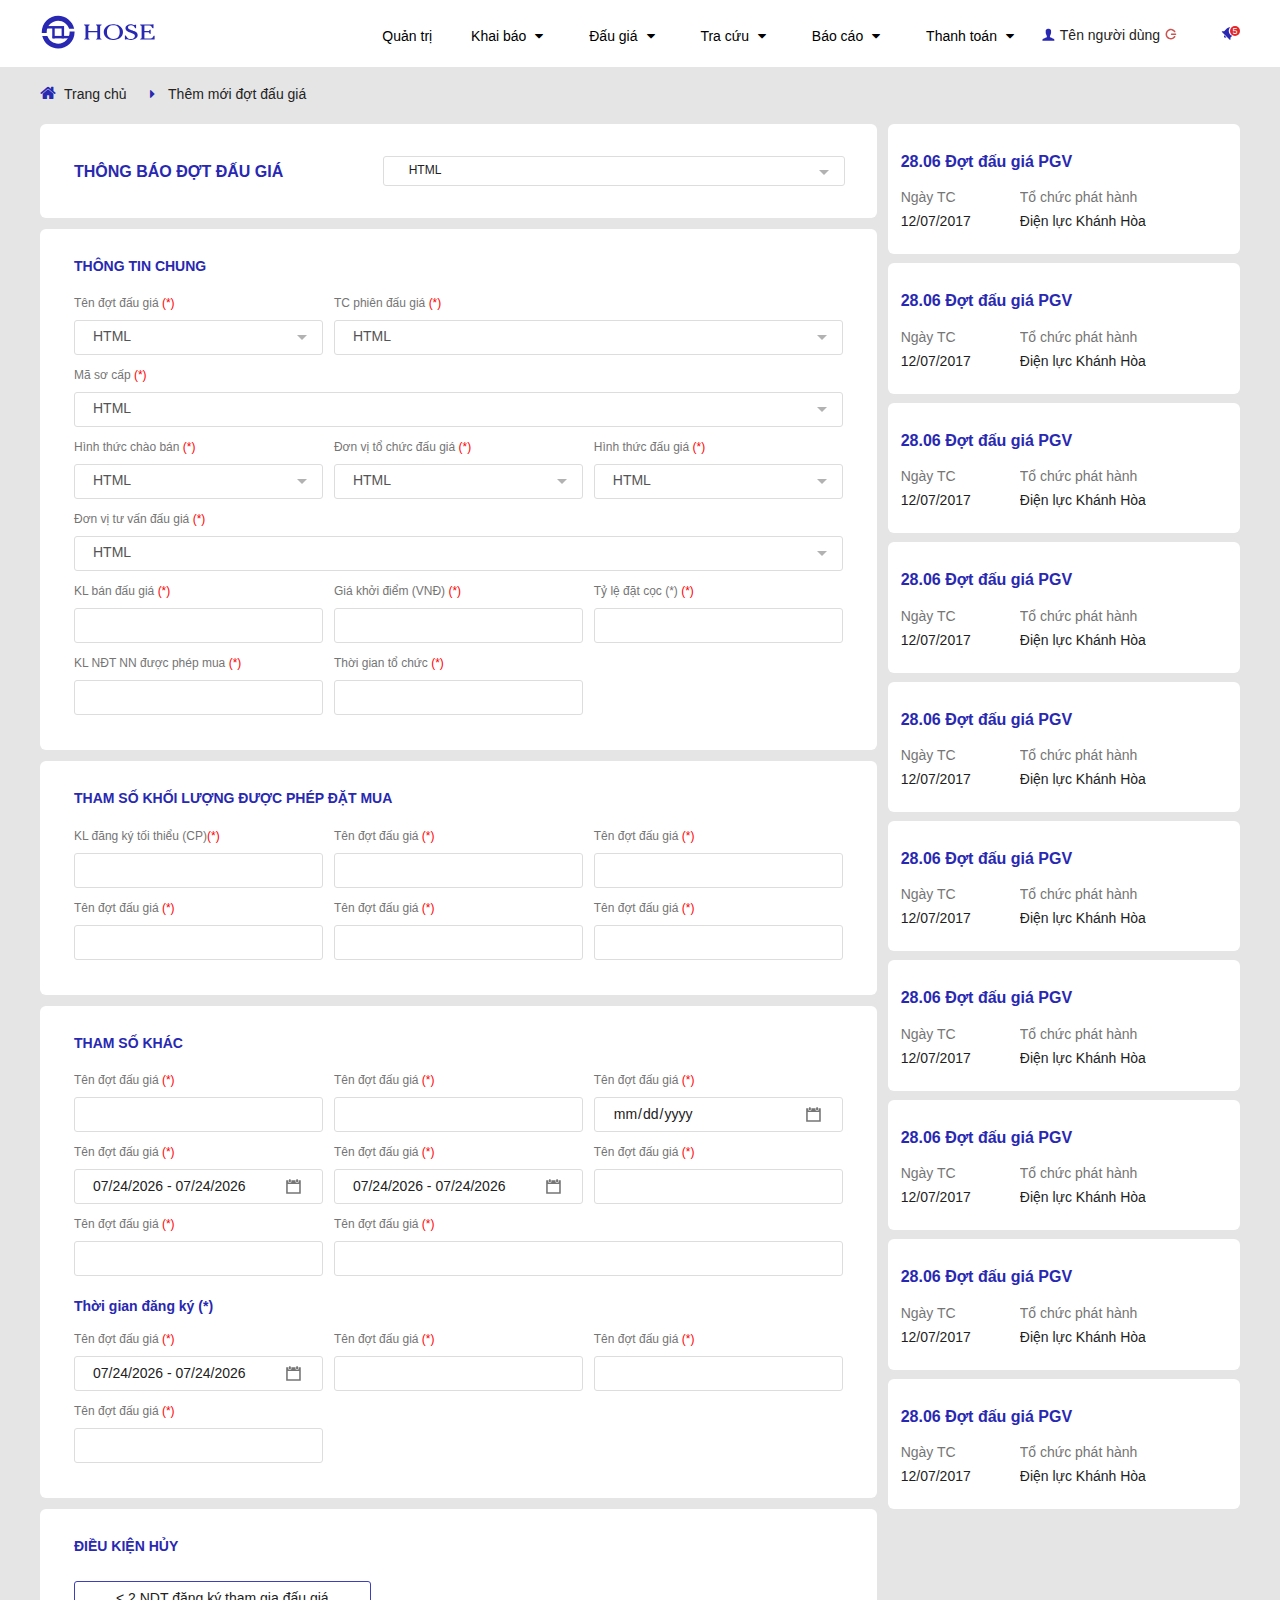
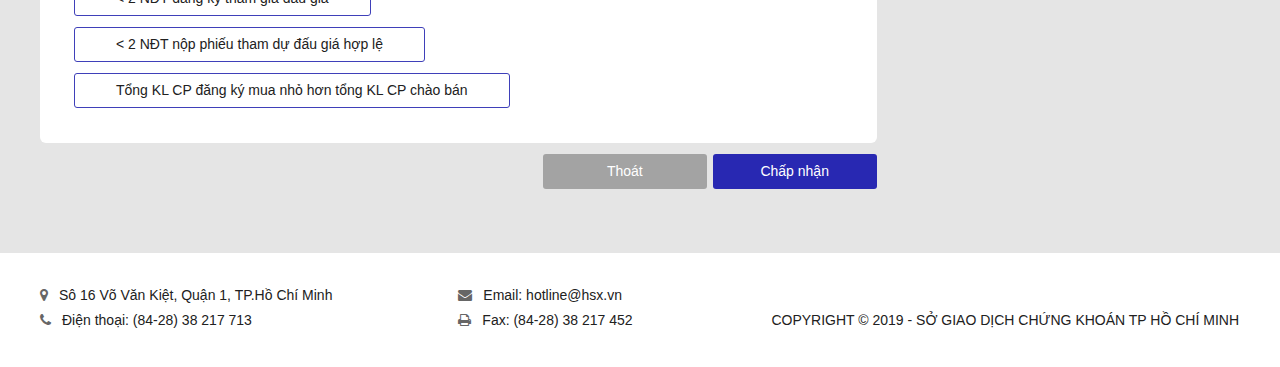
==== commit 7d744f16: "update" ====
--- a/insert-auction.html
+++ b/insert-auction.html
@@ -5,12 +5,15 @@
     <meta name="viewport"
           content="width=device-width, user-scalable=no, initial-scale=1.0, maximum-scale=1.0, minimum-scale=1.0">
     <meta http-equiv="X-UA-Compatible" content="ie=edge">
-    <title>Document</title>
-
+    <title>Hose</title>
+
+    <link rel="icon" href="images/Group58.png" />
     <link rel="stylesheet" href="libs/css/bootstrap.min.css">
     <link rel="stylesheet" href="libs/css/font-awesome.css">
     <link rel="stylesheet" href="libs/css/animate.css">
     <link rel="stylesheet" href="libs/css/daterangepicker.css">
+    <link rel="stylesheet" href="libs/css/select2.css">
+    <link rel="stylesheet" href="libs/css/datepicker.min.css">
 
     <link rel="stylesheet" href="sass/main.css">
 
@@ -18,8 +21,14 @@
     <script type="text/javascript" src="libs/js/bootstrap.min.js"></script>
     <script type="text/javascript" src="libs/js/moment.min.js"></script>
     <script type="text/javascript" src="libs/js/daterangepicker.min.js"></script>
+    <script type="text/javascript" src="libs/js/datepicker.min.js"></script>
+    <script type="text/javascript" src="libs/js/datepicker.en.js"></script>
+    <script type="text/javascript" src="libs/js/select2.full.min.js"></script>
     <script type="text/javascript" src="libs/js/script.js"></script>
-
+    <script type="text/javascript" src="libs/js/wow.js"></script>
+    <script>
+        new WOW().init();
+    </script>
 </head>
 <body>
 <div id="wrapper">
@@ -56,43 +65,53 @@
                             <a href="#">Quản trị</a>
                         </li>
                         <li class="drop-down has-dropdown">
-                            <a href="#">Khai báo<i class="fa fa-sort-down"></i></a>
+                            <a href="insert-auction.html">Khai báo<i class="fa fa-sort-down"></i></a>
                             <ul class="nav-dropdown">
-                                <li><a href="#">Khai báo 1</a></li>
-                                <li><a href="#">Khai báo 2</a></li>
-                                <li><a href="#">Khai báo 3</a></li>
+                                <li><a href="#">Đấu giá trong hệ thống</a></li>
+                                <li><a href="#">Đấu giá trong hệ thống</a></li>
+                                <li><a href="#">Đấu giá trong hệ thống</a></li>
+                                <li><a href="#">Đấu giá trong hệ thống</a></li>
+                                <li><a href="#">Đấu giá trong hệ thống</a></li>
                             </ul>
                         </li>
                         <li class="drop-down has-dropdown">
                             <a href="#">Đấu giá<i class="fa fa-sort-down"></i></a>
                             <ul class="nav-dropdown">
-                                <li><a href="#">Khai báo 1</a></li>
-                                <li><a href="#">Khai báo 2</a></li>
-                                <li><a href="#">Khai báo 3</a></li>
+                                <li><a href="#">Đấu giá trong hệ thống</a></li>
+                                <li><a href="#">Đấu giá trong hệ thống</a></li>
+                                <li><a href="#">Đấu giá trong hệ thống</a></li>
+                                <li><a href="#">Đấu giá trong hệ thống</a></li>
+                                <li><a href="#">Đấu giá trong hệ thống</a></li>
                             </ul>
                         </li>
                         <li class="drop-down has-dropdown">
-                            <a href="#">Tra cứu<i class="fa fa-sort-down"></i></a>
+                            <a href="search.html">Tra cứu<i class="fa fa-sort-down"></i></a>
                             <ul class="nav-dropdown">
-                                <li><a href="#">Khai báo 1</a></li>
-                                <li><a href="#">Khai báo 2</a></li>
-                                <li><a href="#">Khai báo 3</a></li>
+                                <li><a href="#">Đấu giá trong hệ thống</a></li>
+                                <li><a href="#">Đấu giá trong hệ thống</a></li>
+                                <li><a href="#">Đấu giá trong hệ thống</a></li>
+                                <li><a href="#">Đấu giá trong hệ thống</a></li>
+                                <li><a href="#">Đấu giá trong hệ thống</a></li>
                             </ul>
                         </li>
                         <li class="drop-down has-dropdown">
-                            <a href="#">Báo cáo<i class="fa fa-sort-down"></i></a>
+                            <a href="report.html">Báo cáo<i class="fa fa-sort-down"></i></a>
                             <ul class="nav-dropdown">
-                                <li><a href="#">Khai báo 1</a></li>
-                                <li><a href="#">Khai báo 2</a></li>
-                                <li><a href="#">Khai báo 3</a></li>
+                                <li><a href="#">Đấu giá trong hệ thống</a></li>
+                                <li><a href="#">Đấu giá trong hệ thống</a></li>
+                                <li><a href="#">Đấu giá trong hệ thống</a></li>
+                                <li><a href="#">Đấu giá trong hệ thống</a></li>
+                                <li><a href="#">Đấu giá trong hệ thống</a></li>
                             </ul>
                         </li>
                         <li class="drop-down has-dropdown">
-                            <a href="#">Thanh toán<i class="fa fa-sort-down"></i></a>
+                            <a href="pay.html">Thanh toán<i class="fa fa-sort-down"></i></a>
                             <ul class="nav-dropdown">
-                                <li><a href="#">Khai báo 1</a></li>
-                                <li><a href="#">Khai báo 2</a></li>
-                                <li><a href="#">Khai báo 3</a></li>
+                                <li><a href="#">Đấu giá trong hệ thống</a></li>
+                                <li><a href="#">Đấu giá trong hệ thống</a></li>
+                                <li><a href="#">Đấu giá trong hệ thống</a></li>
+                                <li><a href="#">Đấu giá trong hệ thống</a></li>
+                                <li><a href="#">Đấu giá trong hệ thống</a></li>
                             </ul>
                         </li>
                     </ul>
@@ -102,9 +121,10 @@
                                 <path d="M13.3252 13.631H0.462869C0.455244 13.1833 0.477833 12.7357 0.53074 12.291C0.619407 11.845 1.52381 11.298 3.24314 10.6501C3.51214 10.5611 3.83482 10.45 4.21482 10.315C4.53716 10.2299 4.84226 10.0884 5.11521 9.897C5.23896 9.61844 5.28504 9.31172 5.249 9.00906V8.80899C5.24112 8.52023 5.13553 8.24273 4.9492 8.022C4.69059 7.61175 4.52985 7.14745 4.47996 6.66506C4.44817 6.47557 4.38008 6.29391 4.27976 6.13003C4.14906 5.87906 4.05905 5.60904 4.01219 5.32998C3.946 5.14693 3.94028 4.94749 3.99607 4.76101C4.03499 4.65237 4.06311 4.5402 4.08006 4.42605C4.03539 4.06872 3.99045 3.69997 3.94578 3.31997C3.9431 3.01315 4.00123 2.70883 4.11619 2.42434C4.23115 2.13986 4.40109 1.88083 4.61619 1.66201C4.9036 1.35115 5.25783 1.10975 5.65232 0.95608C6.04682 0.802406 6.47109 0.740516 6.89304 0.77505C7.31515 0.740585 7.73961 0.802537 8.13426 0.956202C8.5289 1.10987 8.88322 1.35119 9.17088 1.66201C9.60445 2.1044 9.84496 2.70056 9.83982 3.31997C9.79516 3.69997 9.7507 4.06872 9.70603 4.42605C9.72272 4.54025 9.75085 4.65245 9.79002 4.76101C9.84553 4.94753 9.83981 5.14688 9.7739 5.32998C9.72682 5.60899 9.63633 5.87896 9.50584 6.13003C9.4052 6.29375 9.33757 6.47548 9.30613 6.66506C9.25601 7.14725 9.09564 7.61143 8.83787 8.022C8.65126 8.24257 8.54563 8.52016 8.53806 8.80899C8.53806 9.47899 8.60577 9.85902 8.73777 9.94802C9.27306 10.1899 9.8213 10.4022 10.3799 10.584C10.4337 10.6107 10.4895 10.6331 10.5469 10.651C12.2662 11.299 13.1704 11.846 13.2597 12.292L13.3252 13.631Z" fill="#2828B2"/>
                             </svg>
                             <a href="#" class="name-user">Tên người dùng</a>
-                            <svg width="12" height="12" class="icon-log-out" viewBox="0 0 14 14" fill="none" xmlns="http://www.w3.org/2000/svg">
+                            <a href="login.html" class="btn-logout-id"><svg width="12" height="12" class="icon-log-out" viewBox="0 0 14 14" fill="none" xmlns="http://www.w3.org/2000/svg">
                                 <path d="M12.0448 10.607C11.4859 11.4622 10.7249 12.1662 9.82894 12.657C8.9213 13.156 7.90083 13.4136 6.86508 13.405C6.04827 13.4183 5.23726 13.2641 4.48226 12.9521C3.72727 12.6402 3.04414 12.1769 2.47494 11.5909C1.88876 11.0217 1.42511 10.3384 1.11312 9.58324C0.801139 8.82805 0.647474 8.01693 0.660975 7.19994C0.647493 6.3831 0.801136 5.57215 1.11312 4.81713C1.42511 4.0621 1.88879 3.37911 2.47494 2.81005C3.04386 2.22371 3.72671 1.76011 4.48178 1.44811C5.23684 1.13611 6.04821 0.982242 6.86508 0.99596C7.90088 0.986922 8.92146 1.24456 9.82894 1.74401C10.7251 2.23405 11.4862 2.93785 12.0448 3.79296C12.1347 3.9336 12.1828 4.09708 12.1829 4.26403C12.187 4.38156 12.1667 4.49861 12.1239 4.60814C12.081 4.71768 12.0166 4.81735 11.9339 4.90099C11.8505 4.98399 11.751 5.04903 11.6414 5.09203C11.5319 5.13503 11.4143 5.15507 11.2967 5.15099C11.1297 5.15045 10.9666 5.10219 10.826 5.01195C10.7407 4.96184 10.6656 4.89604 10.6048 4.81798C10.5858 4.81798 10.5677 4.79893 10.5487 4.76293L10.5218 4.708C10.36 4.48426 10.1841 4.27109 9.99496 4.06993C9.5897 3.65094 9.10262 3.31952 8.56429 3.09594C8.02597 2.87235 7.44793 2.76141 6.86508 2.77001C6.28238 2.76143 5.70402 2.87235 5.16586 3.09594C4.62769 3.31953 4.14075 3.65097 3.73568 4.06993C3.31664 4.47516 2.98515 4.96202 2.76156 5.50035C2.53797 6.03869 2.42722 6.61708 2.43588 7.19994C2.4271 7.78281 2.53796 8.36129 2.76156 8.89965C2.98516 9.438 3.31655 9.9248 3.73568 10.3299C4.14075 10.7489 4.62769 11.0805 5.16586 11.3041C5.70402 11.5277 6.28238 11.6386 6.86508 11.63C7.44793 11.6386 8.02597 11.5277 8.56429 11.3041C9.10262 11.0805 9.5897 10.7489 9.99496 10.3299C10.184 10.129 10.3598 9.91627 10.5218 9.69298C10.5523 9.65819 10.5801 9.62112 10.6048 9.58202C10.6659 9.50425 10.741 9.43838 10.826 9.38793C10.9667 9.29804 11.1298 9.25022 11.2967 9.24999C11.4143 9.24596 11.5314 9.26601 11.641 9.30883C11.7505 9.35164 11.8503 9.41634 11.9339 9.49901C12.0167 9.58258 12.0815 9.68219 12.1244 9.79174C12.1672 9.90129 12.1871 10.0184 12.1829 10.136C12.1829 10.3029 12.1349 10.4665 12.0448 10.607ZM7.11508 7.83702C7.03208 7.75357 6.96667 7.65398 6.92367 7.54442C6.88067 7.43486 6.861 7.31757 6.86508 7.19994C6.861 7.08231 6.88067 6.96514 6.92367 6.85558C6.96667 6.74602 7.03208 6.64643 7.11508 6.56298C7.19861 6.48016 7.298 6.41537 7.40756 6.37255C7.51711 6.32972 7.63424 6.30974 7.75179 6.31395H12.1829C12.3006 6.30984 12.418 6.32985 12.5277 6.37267C12.6374 6.41549 12.7368 6.48023 12.8206 6.56298C12.9033 6.64662 12.9683 6.74629 13.0111 6.85582C13.0539 6.96536 13.0737 7.08241 13.0697 7.19994C13.0737 7.31747 13.0539 7.43465 13.0111 7.54418C12.9683 7.65371 12.9033 7.75338 12.8206 7.83702C12.737 7.9201 12.6374 7.98506 12.5277 8.02806C12.4179 8.07106 12.3007 8.09118 12.1829 8.08702H7.75179C7.63415 8.09128 7.51714 8.0712 7.40756 8.02819C7.29797 7.98518 7.19842 7.92017 7.11508 7.83702Z" fill="#CB5350"/>
                             </svg>
+                            </a>
                         </div>
                     </div>
                     <div class="notification">
@@ -113,8 +133,6 @@
                                 <path d="M8.38379 4.12196C8.38363 3.38709 8.52932 2.65954 8.81201 1.98121C9.0947 1.30289 9.50877 0.687323 10.0308 0.170057C9.7516 0.154863 9.47175 0.162505 9.19385 0.193006C8.10092 0.295748 7.07995 0.782598 6.31201 1.56703L3.40381 4.47499L1.29102 4.50099L0.754883 5.03602L9.729 14.01L10.2632 13.475L10.2891 11.359L12.228 9.42006C11.1115 9.05344 10.1389 8.344 9.44873 7.39283C8.75861 6.44167 8.38593 5.29711 8.38379 4.12196Z" fill="#2828B2"/>
                                 <path d="M3.24106 10.046C3.23256 10.242 3.26536 10.4375 3.33774 10.6199C3.41012 10.8022 3.52038 10.9672 3.66098 11.104C3.79811 11.2445 3.96291 11.3546 4.14536 11.4271C4.3278 11.4997 4.52389 11.533 4.72006 11.525C4.91706 11.5238 5.11177 11.4838 5.29331 11.4072C5.47484 11.3307 5.63926 11.2192 5.77768 11.079L3.68588 8.98804C3.54495 9.12584 3.43271 9.29036 3.35629 9.47205C3.27987 9.65374 3.24099 9.84891 3.24106 10.046Z" fill="#2828B2"/>
                             </svg>
-
-
                             <span class="number-noti">5</span>
                         </a>
                     </div>
@@ -398,7 +416,97 @@
                                     </li>
                                 </ul>
                             </li>
-
+                            <li>
+                                <h3 class="name-auction-sug"><a href="#">28.06 Đợt đấu giá PGV</a></h3>
+                                <ul class="clearfix">
+                                    <li>
+                                        <span class="txt-date-ogani">Ngày TC</span>
+                                        <span>12/07/2017</span>
+                                    </li>
+                                    <li>
+                                        <span class="txt-opani-reased">Tổ chức phát hành</span>
+                                        <span>Điện lực Khánh Hòa</span>
+                                    </li>
+                                </ul>
+                            </li>
+                            <li>
+                                <h3 class="name-auction-sug"><a href="#">28.06 Đợt đấu giá PGV</a></h3>
+                                <ul class="clearfix">
+                                    <li>
+                                        <span class="txt-date-ogani">Ngày TC</span>
+                                        <span>12/07/2017</span>
+                                    </li>
+                                    <li>
+                                        <span class="txt-opani-reased">Tổ chức phát hành</span>
+                                        <span>Điện lực Khánh Hòa</span>
+                                    </li>
+                                </ul>
+                            </li>
+                            <li>
+                                <h3 class="name-auction-sug"><a href="#">28.06 Đợt đấu giá PGV</a></h3>
+                                <ul class="clearfix">
+                                    <li>
+                                        <span class="txt-date-ogani">Ngày TC</span>
+                                        <span>12/07/2017</span>
+                                    </li>
+                                    <li>
+                                        <span class="txt-opani-reased">Tổ chức phát hành</span>
+                                        <span>Điện lực Khánh Hòa</span>
+                                    </li>
+                                </ul>
+                            </li>
+                            <li>
+                                <h3 class="name-auction-sug"><a href="#">28.06 Đợt đấu giá PGV</a></h3>
+                                <ul class="clearfix">
+                                    <li>
+                                        <span class="txt-date-ogani">Ngày TC</span>
+                                        <span>12/07/2017</span>
+                                    </li>
+                                    <li>
+                                        <span class="txt-opani-reased">Tổ chức phát hành</span>
+                                        <span>Điện lực Khánh Hòa</span>
+                                    </li>
+                                </ul>
+                            </li>
+                            <li>
+                                <h3 class="name-auction-sug"><a href="#">28.06 Đợt đấu giá PGV</a></h3>
+                                <ul class="clearfix">
+                                    <li>
+                                        <span class="txt-date-ogani">Ngày TC</span>
+                                        <span>12/07/2017</span>
+                                    </li>
+                                    <li>
+                                        <span class="txt-opani-reased">Tổ chức phát hành</span>
+                                        <span>Điện lực Khánh Hòa</span>
+                                    </li>
+                                </ul>
+                            </li>
+                            <li>
+                                <h3 class="name-auction-sug"><a href="#">28.06 Đợt đấu giá PGV</a></h3>
+                                <ul class="clearfix">
+                                    <li>
+                                        <span class="txt-date-ogani">Ngày TC</span>
+                                        <span>12/07/2017</span>
+                                    </li>
+                                    <li>
+                                        <span class="txt-opani-reased">Tổ chức phát hành</span>
+                                        <span>Điện lực Khánh Hòa</span>
+                                    </li>
+                                </ul>
+                            </li>
+                            <li>
+                                <h3 class="name-auction-sug"><a href="#">28.06 Đợt đấu giá PGV</a></h3>
+                                <ul class="clearfix">
+                                    <li>
+                                        <span class="txt-date-ogani">Ngày TC</span>
+                                        <span>12/07/2017</span>
+                                    </li>
+                                    <li>
+                                        <span class="txt-opani-reased">Tổ chức phát hành</span>
+                                        <span>Điện lực Khánh Hòa</span>
+                                    </li>
+                                </ul>
+                            </li>
                         </ul>
                     </div>
                 </div>
--- a/libs/css/select2.css
+++ b/libs/css/select2.css
@@ -0,0 +1,480 @@
+.select2-container {
+  box-sizing: border-box;
+  display: inline-block;
+  margin: 0;
+  position: relative;
+  vertical-align: middle; }
+  .select2-container .select2-selection--single {
+    box-sizing: border-box;
+    cursor: pointer;
+    display: block;
+    height: 28px;
+    user-select: none;
+    -webkit-user-select: none; }
+    .select2-container .select2-selection--single .select2-selection__rendered {
+      display: block;
+      padding-left: 8px;
+      padding-right: 20px;
+      overflow: hidden;
+      text-overflow: ellipsis;
+      white-space: nowrap; }
+    .select2-container .select2-selection--single .select2-selection__clear {
+      position: relative; }
+  .select2-container[dir="rtl"] .select2-selection--single .select2-selection__rendered {
+    padding-right: 8px;
+    padding-left: 20px; }
+  .select2-container .select2-selection--multiple {
+    box-sizing: border-box;
+    cursor: pointer;
+    display: block;
+    min-height: 32px;
+    user-select: none;
+    -webkit-user-select: none; }
+    .select2-container .select2-selection--multiple .select2-selection__rendered {
+      display: inline-block;
+      overflow: hidden;
+      padding-left: 8px;
+      text-overflow: ellipsis;
+      white-space: nowrap; }
+  .select2-container .select2-search--inline {
+    float: left; }
+    .select2-container .select2-search--inline .select2-search__field {
+      box-sizing: border-box;
+      border: none;
+      font-size: 100%;
+      margin-top: 5px;
+      padding: 0; }
+      .select2-container .select2-search--inline .select2-search__field::-webkit-search-cancel-button {
+        -webkit-appearance: none; }
+
+.select2-dropdown {
+  background-color: white;
+  border: 1px solid #aaa;
+  border-radius: 4px;
+  box-sizing: border-box;
+  display: block;
+  position: absolute;
+  left: -100000px;
+  width: 100%;
+  z-index: 1051; }
+
+.select2-results {
+  display: block; }
+
+.select2-results__options {
+  list-style: none;
+  margin: 0;
+  padding: 0; }
+
+.select2-results__option {
+  padding: 6px;
+  user-select: none;
+  -webkit-user-select: none; }
+  .select2-results__option[aria-selected] {
+    cursor: pointer; }
+
+.select2-container--open .select2-dropdown {
+  left: 0; }
+
+.select2-container--open .select2-dropdown--above {
+  border-bottom: none;
+  border-bottom-left-radius: 0;
+  border-bottom-right-radius: 0; }
+
+.select2-container--open .select2-dropdown--below {
+  border-top: none;
+  border-top-left-radius: 0;
+  border-top-right-radius: 0; }
+
+.select2-search--dropdown {
+  display: block;
+  padding: 4px; }
+  .select2-search--dropdown .select2-search__field {
+    padding: 4px;
+    width: 100%;
+    box-sizing: border-box; }
+    .select2-search--dropdown .select2-search__field::-webkit-search-cancel-button {
+      -webkit-appearance: none; }
+  .select2-search--dropdown.select2-search--hide {
+    display: none; }
+
+.select2-close-mask {
+  border: 0;
+  margin: 0;
+  padding: 0;
+  display: block;
+  position: fixed;
+  left: 0;
+  top: 0;
+  min-height: 100%;
+  min-width: 100%;
+  height: auto;
+  width: auto;
+  opacity: 0;
+  z-index: 99;
+  background-color: #fff;
+  filter: alpha(opacity=0); }
+
+.select2-hidden-accessible {
+  border: 0 !important;
+  clip: rect(0 0 0 0) !important;
+  -webkit-clip-path: inset(50%) !important;
+  clip-path: inset(50%) !important;
+  height: 1px !important;
+  overflow: hidden !important;
+  padding: 0 !important;
+  position: absolute !important;
+  width: 1px !important;
+  white-space: nowrap !important; }
+
+.select2-container--default .select2-selection--single {
+  background-color: #fff;
+  border: 1px solid #aaa;
+  border-radius: 4px; }
+  .select2-container--default .select2-selection--single .select2-selection__rendered {
+    color: #444;
+    line-height: 28px; }
+  .select2-container--default .select2-selection--single .select2-selection__clear {
+    cursor: pointer;
+    float: right;
+    font-weight: bold; }
+  .select2-container--default .select2-selection--single .select2-selection__placeholder {
+    color: #999; }
+  .select2-container--default .select2-selection--single .select2-selection__arrow {
+    height: 26px;
+    position: absolute;
+    top: 1px;
+    right: 1px;
+    width: 20px; }
+    .select2-container--default .select2-selection--single .select2-selection__arrow b {
+      border-color: #888 transparent transparent transparent;
+      border-style: solid;
+      border-width: 5px 4px 0 4px;
+      height: 0;
+      left: 50%;
+      margin-left: -4px;
+      margin-top: -2px;
+      position: absolute;
+      top: 50%;
+      width: 0; }
+
+.select2-container--default[dir="rtl"] .select2-selection--single .select2-selection__clear {
+  float: left; }
+
+.select2-container--default[dir="rtl"] .select2-selection--single .select2-selection__arrow {
+  left: 1px;
+  right: auto; }
+
+.select2-container--default.select2-container--disabled .select2-selection--single {
+  background-color: #eee;
+  cursor: default; }
+  .select2-container--default.select2-container--disabled .select2-selection--single .select2-selection__clear {
+    display: none; }
+
+.select2-container--default.select2-container--open .select2-selection--single .select2-selection__arrow b {
+  border-color: transparent transparent #888 transparent;
+  border-width: 0 4px 5px 4px; }
+
+.select2-container--default .select2-selection--multiple {
+  background-color: white;
+  border: 1px solid #aaa;
+  border-radius: 4px;
+  cursor: text; }
+  .select2-container--default .select2-selection--multiple .select2-selection__rendered {
+    box-sizing: border-box;
+    list-style: none;
+    margin: 0;
+    padding: 0 5px;
+    width: 100%; }
+    .select2-container--default .select2-selection--multiple .select2-selection__rendered li {
+      list-style: none; }
+  .select2-container--default .select2-selection--multiple .select2-selection__clear {
+    cursor: pointer;
+    float: right;
+    font-weight: bold;
+    margin-top: 5px;
+    margin-right: 10px; }
+  .select2-container--default .select2-selection--multiple .select2-selection__choice {
+    background-color: #e4e4e4;
+    border: 1px solid #aaa;
+    border-radius: 4px;
+    cursor: default;
+    float: left;
+    margin-right: 5px;
+    margin-top: 5px;
+    padding: 0 5px; }
+  .select2-container--default .select2-selection--multiple .select2-selection__choice__remove {
+    color: #999;
+    cursor: pointer;
+    display: inline-block;
+    font-weight: bold;
+    margin-right: 2px; }
+    .select2-container--default .select2-selection--multiple .select2-selection__choice__remove:hover {
+      color: #333; }
+
+.select2-container--default[dir="rtl"] .select2-selection--multiple .select2-selection__choice, .select2-container--default[dir="rtl"] .select2-selection--multiple .select2-search--inline {
+  float: right; }
+
+.select2-container--default[dir="rtl"] .select2-selection--multiple .select2-selection__choice {
+  margin-left: 5px;
+  margin-right: auto; }
+
+.select2-container--default[dir="rtl"] .select2-selection--multiple .select2-selection__choice__remove {
+  margin-left: 2px;
+  margin-right: auto; }
+
+.select2-container--default.select2-container--focus .select2-selection--multiple {
+  border: solid black 1px;
+  outline: 0; }
+
+.select2-container--default.select2-container--disabled .select2-selection--multiple {
+  background-color: #eee;
+  cursor: default; }
+
+.select2-container--default.select2-container--disabled .select2-selection__choice__remove {
+  display: none; }
+
+.select2-container--default.select2-container--open.select2-container--above .select2-selection--single, .select2-container--default.select2-container--open.select2-container--above .select2-selection--multiple {
+  border-top-left-radius: 0;
+  border-top-right-radius: 0; }
+
+.select2-container--default.select2-container--open.select2-container--below .select2-selection--single, .select2-container--default.select2-container--open.select2-container--below .select2-selection--multiple {
+  border-bottom-left-radius: 0;
+  border-bottom-right-radius: 0; }
+
+.select2-container--default .select2-search--dropdown .select2-search__field {
+  border: 1px solid #aaa; }
+
+.select2-container--default .select2-search--inline .select2-search__field {
+  background: transparent;
+  border: none;
+  outline: 0;
+  box-shadow: none;
+  -webkit-appearance: textfield; }
+
+.select2-container--default .select2-results > .select2-results__options {
+  max-height: 200px;
+  overflow-y: auto; }
+
+.select2-container--default .select2-results__option[role=group] {
+  padding: 0; }
+
+.select2-container--default .select2-results__option[aria-disabled=true] {
+  color: #999; }
+
+.select2-container--default .select2-results__option[aria-selected=true] {
+  background-color: #ddd; }
+
+.select2-container--default .select2-results__option .select2-results__option {
+  padding-left: 1em; }
+  .select2-container--default .select2-results__option .select2-results__option .select2-results__group {
+    padding-left: 0; }
+  .select2-container--default .select2-results__option .select2-results__option .select2-results__option {
+    margin-left: -1em;
+    padding-left: 2em; }
+    .select2-container--default .select2-results__option .select2-results__option .select2-results__option .select2-results__option {
+      margin-left: -2em;
+      padding-left: 3em; }
+      .select2-container--default .select2-results__option .select2-results__option .select2-results__option .select2-results__option .select2-results__option {
+        margin-left: -3em;
+        padding-left: 4em; }
+        .select2-container--default .select2-results__option .select2-results__option .select2-results__option .select2-results__option .select2-results__option .select2-results__option {
+          margin-left: -4em;
+          padding-left: 5em; }
+          .select2-container--default .select2-results__option .select2-results__option .select2-results__option .select2-results__option .select2-results__option .select2-results__option .select2-results__option {
+            margin-left: -5em;
+            padding-left: 6em; }
+
+.select2-container--default .select2-results__option--highlighted[aria-selected] {
+  background-color: #5897fb;
+  color: white; }
+
+.select2-container--default .select2-results__group {
+  cursor: default;
+  display: block;
+  padding: 6px; }
+
+.select2-container--classic .select2-selection--single {
+  background-color: #f7f7f7;
+  border: 1px solid #aaa;
+  border-radius: 4px;
+  outline: 0;
+  background-image: -webkit-linear-gradient(top, white 50%, #eeeeee 100%);
+  background-image: -o-linear-gradient(top, white 50%, #eeeeee 100%);
+  background-image: linear-gradient(to bottom, white 50%, #eeeeee 100%);
+  background-repeat: repeat-x;
+  filter: progid:DXImageTransform.Microsoft.gradient(startColorstr='#FFFFFFFF', endColorstr='#FFEEEEEE', GradientType=0); }
+  .select2-container--classic .select2-selection--single:focus {
+    border: 1px solid #5897fb; }
+  .select2-container--classic .select2-selection--single .select2-selection__rendered {
+    color: #444;
+    line-height: 28px; }
+  .select2-container--classic .select2-selection--single .select2-selection__clear {
+    cursor: pointer;
+    float: right;
+    font-weight: bold;
+    margin-right: 10px; }
+  .select2-container--classic .select2-selection--single .select2-selection__placeholder {
+    color: #999; }
+  .select2-container--classic .select2-selection--single .select2-selection__arrow {
+    background-color: #ddd;
+    border: none;
+    border-left: 1px solid #aaa;
+    border-top-right-radius: 4px;
+    border-bottom-right-radius: 4px;
+    height: 26px;
+    position: absolute;
+    top: 1px;
+    right: 1px;
+    width: 20px;
+    background-image: -webkit-linear-gradient(top, #eeeeee 50%, #cccccc 100%);
+    background-image: -o-linear-gradient(top, #eeeeee 50%, #cccccc 100%);
+    background-image: linear-gradient(to bottom, #eeeeee 50%, #cccccc 100%);
+    background-repeat: repeat-x;
+    filter: progid:DXImageTransform.Microsoft.gradient(startColorstr='#FFEEEEEE', endColorstr='#FFCCCCCC', GradientType=0); }
+    .select2-container--classic .select2-selection--single .select2-selection__arrow b {
+      border-color: #888 transparent transparent transparent;
+      border-style: solid;
+      border-width: 5px 4px 0 4px;
+      height: 0;
+      left: 50%;
+      margin-left: -4px;
+      margin-top: -2px;
+      position: absolute;
+      top: 50%;
+      width: 0; }
+
+.select2-container--classic[dir="rtl"] .select2-selection--single .select2-selection__clear {
+  float: left; }
+
+.select2-container--classic[dir="rtl"] .select2-selection--single .select2-selection__arrow {
+  border: none;
+  border-right: 1px solid #aaa;
+  border-radius: 0;
+  border-top-left-radius: 4px;
+  border-bottom-left-radius: 4px;
+  left: 1px;
+  right: auto; }
+
+.select2-container--classic.select2-container--open .select2-selection--single {
+  border: 1px solid #5897fb; }
+  .select2-container--classic.select2-container--open .select2-selection--single .select2-selection__arrow {
+    background: transparent;
+    border: none; }
+    .select2-container--classic.select2-container--open .select2-selection--single .select2-selection__arrow b {
+      border-color: transparent transparent #888 transparent;
+      border-width: 0 4px 5px 4px; }
+
+.select2-container--classic.select2-container--open.select2-container--above .select2-selection--single {
+  border-top: none;
+  border-top-left-radius: 0;
+  border-top-right-radius: 0;
+  background-image: -webkit-linear-gradient(top, white 0%, #eeeeee 50%);
+  background-image: -o-linear-gradient(top, white 0%, #eeeeee 50%);
+  background-image: linear-gradient(to bottom, white 0%, #eeeeee 50%);
+  background-repeat: repeat-x;
+  filter: progid:DXImageTransform.Microsoft.gradient(startColorstr='#FFFFFFFF', endColorstr='#FFEEEEEE', GradientType=0); }
+
+.select2-container--classic.select2-container--open.select2-container--below .select2-selection--single {
+  border-bottom: none;
+  border-bottom-left-radius: 0;
+  border-bottom-right-radius: 0;
+  background-image: -webkit-linear-gradient(top, #eeeeee 50%, white 100%);
+  background-image: -o-linear-gradient(top, #eeeeee 50%, white 100%);
+  background-image: linear-gradient(to bottom, #eeeeee 50%, white 100%);
+  background-repeat: repeat-x;
+  filter: progid:DXImageTransform.Microsoft.gradient(startColorstr='#FFEEEEEE', endColorstr='#FFFFFFFF', GradientType=0); }
+
+.select2-container--classic .select2-selection--multiple {
+  background-color: white;
+  border: 1px solid #aaa;
+  border-radius: 4px;
+  cursor: text;
+  outline: 0; }
+  .select2-container--classic .select2-selection--multiple:focus {
+    border: 1px solid #5897fb; }
+  .select2-container--classic .select2-selection--multiple .select2-selection__rendered {
+    list-style: none;
+    margin: 0;
+    padding: 0 5px; }
+  .select2-container--classic .select2-selection--multiple .select2-selection__clear {
+    display: none; }
+  .select2-container--classic .select2-selection--multiple .select2-selection__choice {
+    background-color: #e4e4e4;
+    border: 1px solid #aaa;
+    border-radius: 4px;
+    cursor: default;
+    float: left;
+    margin-right: 5px;
+    margin-top: 5px;
+    padding: 0 5px; }
+  .select2-container--classic .select2-selection--multiple .select2-selection__choice__remove {
+    color: #888;
+    cursor: pointer;
+    display: inline-block;
+    font-weight: bold;
+    margin-right: 2px; }
+    .select2-container--classic .select2-selection--multiple .select2-selection__choice__remove:hover {
+      color: #555; }
+
+.select2-container--classic[dir="rtl"] .select2-selection--multiple .select2-selection__choice {
+  float: right;
+  margin-left: 5px;
+  margin-right: auto; }
+
+.select2-container--classic[dir="rtl"] .select2-selection--multiple .select2-selection__choice__remove {
+  margin-left: 2px;
+  margin-right: auto; }
+
+.select2-container--classic.select2-container--open .select2-selection--multiple {
+  border: 1px solid #5897fb; }
+
+.select2-container--classic.select2-container--open.select2-container--above .select2-selection--multiple {
+  border-top: none;
+  border-top-left-radius: 0;
+  border-top-right-radius: 0; }
+
+.select2-container--classic.select2-container--open.select2-container--below .select2-selection--multiple {
+  border-bottom: none;
+  border-bottom-left-radius: 0;
+  border-bottom-right-radius: 0; }
+
+.select2-container--classic .select2-search--dropdown .select2-search__field {
+  border: 1px solid #aaa;
+  outline: 0; }
+
+.select2-container--classic .select2-search--inline .select2-search__field {
+  outline: 0;
+  box-shadow: none; }
+
+.select2-container--classic .select2-dropdown {
+  background-color: white;
+  border: 1px solid transparent; }
+
+.select2-container--classic .select2-dropdown--above {
+  border-bottom: none; }
+
+.select2-container--classic .select2-dropdown--below {
+  border-top: none; }
+
+.select2-container--classic .select2-results > .select2-results__options {
+  max-height: 200px;
+  overflow-y: auto; }
+
+.select2-container--classic .select2-results__option[role=group] {
+  padding: 0; }
+
+.select2-container--classic .select2-results__option[aria-disabled=true] {
+  color: grey; }
+
+.select2-container--classic .select2-results__option--highlighted[aria-selected] {
+  background-color: #3875d7;
+  color: white; }
+
+.select2-container--classic .select2-results__group {
+  cursor: default;
+  display: block;
+  padding: 6px; }
+
+.select2-container--classic.select2-container--open .select2-dropdown {
+  border-color: #5897fb; }
--- a/libs/css/datepicker.min.css
+++ b/libs/css/datepicker.min.css
@@ -0,0 +1,5 @@
+.datepicker--cells{display:-webkit-flex;display:-ms-flexbox;display:flex;-webkit-flex-wrap:wrap;-ms-flex-wrap:wrap;flex-wrap:wrap}.datepicker--cell{border-radius:4px;box-sizing:border-box;cursor:pointer;display:-webkit-flex;display:-ms-flexbox;display:flex;position:relative;-webkit-align-items:center;-ms-flex-align:center;align-items:center;-webkit-justify-content:center;-ms-flex-pack:center;justify-content:center;height:32px;z-index:1}.datepicker--cell.-focus-{background:#f0f0f0}.datepicker--cell.-current-{color:#4EB5E6}.datepicker--cell.-current-.-focus-{color:#4a4a4a}.datepicker--cell.-current-.-in-range-{color:#4EB5E6}.datepicker--cell.-in-range-{background:rgba(92,196,239,.1);color:#4a4a4a;border-radius:0}.datepicker--cell.-in-range-.-focus-{background-color:rgba(92,196,239,.2)}.datepicker--cell.-disabled-{cursor:default;color:#aeaeae}.datepicker--cell.-disabled-.-focus-{color:#aeaeae}.datepicker--cell.-disabled-.-in-range-{color:#a1a1a1}.datepicker--cell.-disabled-.-current-.-focus-{color:#aeaeae}.datepicker--cell.-range-from-{border:1px solid rgba(92,196,239,.5);background-color:rgba(92,196,239,.1);border-radius:4px 0 0 4px}.datepicker--cell.-range-to-{border:1px solid rgba(92,196,239,.5);background-color:rgba(92,196,239,.1);border-radius:0 4px 4px 0}.datepicker--cell.-selected-,.datepicker--cell.-selected-.-current-{color:#fff;background:#5cc4ef}.datepicker--cell.-range-from-.-range-to-{border-radius:4px}.datepicker--cell.-selected-{border:none}.datepicker--cell.-selected-.-focus-{background:#45bced}.datepicker--cell:empty{cursor:default}.datepicker--days-names{display:-webkit-flex;display:-ms-flexbox;display:flex;-webkit-flex-wrap:wrap;-ms-flex-wrap:wrap;flex-wrap:wrap;margin:8px 0 3px}.datepicker--day-name{color:#FF9A19;display:-webkit-flex;display:-ms-flexbox;display:flex;-webkit-align-items:center;-ms-flex-align:center;align-items:center;-webkit-justify-content:center;-ms-flex-pack:center;justify-content:center;-webkit-flex:1;-ms-flex:1;flex:1;text-align:center;text-transform:uppercase;font-size:.8em}.datepicker--body,.datepicker-inline .datepicker--pointer{display:none}.datepicker--cell-day{width:14.28571%}.datepicker--cells-months{height:170px}.datepicker--cell-month{width:33.33%;height:25%}.datepicker--cells-years,.datepicker--years{height:170px}.datepicker--cell-year{width:25%;height:33.33%}.datepickers-container{position:absolute;left:0;top:0}@media print{.datepickers-container{display:none}}.datepicker{background:#fff;border:1px solid #dbdbdb;box-shadow:0 4px 12px rgba(0,0,0,.15);border-radius:4px;box-sizing:content-box;font-family:Tahoma,sans-serif;font-size:14px;color:#4a4a4a;width:250px;position:absolute;left:-100000px;opacity:0;transition:opacity .3s ease,left 0s .3s,-webkit-transform .3s ease;transition:opacity .3s ease,transform .3s ease,left 0s .3s;transition:opacity .3s ease,transform .3s ease,left 0s .3s,-webkit-transform .3s ease;z-index:100}.datepicker.-from-top-{-webkit-transform:translateY(-8px);transform:translateY(-8px)}.datepicker.-from-right-{-webkit-transform:translateX(8px);transform:translateX(8px)}.datepicker.-from-bottom-{-webkit-transform:translateY(8px);transform:translateY(8px)}.datepicker.-from-left-{-webkit-transform:translateX(-8px);transform:translateX(-8px)}.datepicker.active{opacity:1;-webkit-transform:translate(0);transform:translate(0);transition:opacity .3s ease,left 0s 0s,-webkit-transform .3s ease;transition:opacity .3s ease,transform .3s ease,left 0s 0s;transition:opacity .3s ease,transform .3s ease,left 0s 0s,-webkit-transform .3s ease}.datepicker-inline .datepicker{border-color:#d7d7d7;box-shadow:none;position:static;left:auto;right:auto;opacity:1;-webkit-transform:none;transform:none}.datepicker--content{box-sizing:content-box;padding:4px}.datepicker--pointer{position:absolute;background:#fff;border-top:1px solid #dbdbdb;border-right:1px solid #dbdbdb;width:10px;height:10px;z-index:-1}.datepicker--nav-action:hover,.datepicker--nav-title:hover{background:#f0f0f0}.-top-center- .datepicker--pointer,.-top-left- .datepicker--pointer,.-top-right- .datepicker--pointer{top:calc(100% - 4px);-webkit-transform:rotate(135deg);transform:rotate(135deg)}.-right-bottom- .datepicker--pointer,.-right-center- .datepicker--pointer,.-right-top- .datepicker--pointer{right:calc(100% - 4px);-webkit-transform:rotate(225deg);transform:rotate(225deg)}.-bottom-center- .datepicker--pointer,.-bottom-left- .datepicker--pointer,.-bottom-right- .datepicker--pointer{bottom:calc(100% - 4px);-webkit-transform:rotate(315deg);transform:rotate(315deg)}.-left-bottom- .datepicker--pointer,.-left-center- .datepicker--pointer,.-left-top- .datepicker--pointer{left:calc(100% - 4px);-webkit-transform:rotate(45deg);transform:rotate(45deg)}.-bottom-left- .datepicker--pointer,.-top-left- .datepicker--pointer{left:10px}.-bottom-right- .datepicker--pointer,.-top-right- .datepicker--pointer{right:10px}.-bottom-center- .datepicker--pointer,.-top-center- .datepicker--pointer{left:calc(50% - 10px / 2)}.-left-top- .datepicker--pointer,.-right-top- .datepicker--pointer{top:10px}.-left-bottom- .datepicker--pointer,.-right-bottom- .datepicker--pointer{bottom:10px}.-left-center- .datepicker--pointer,.-right-center- .datepicker--pointer{top:calc(50% - 10px / 2)}.datepicker--body.active{display:block}.datepicker--nav{display:-webkit-flex;display:-ms-flexbox;display:flex;-webkit-justify-content:space-between;-ms-flex-pack:justify;justify-content:space-between;border-bottom:1px solid #efefef;min-height:32px;padding:4px}.datepicker--nav-action,.datepicker--nav-title{display:-webkit-flex;display:-ms-flexbox;display:flex;cursor:pointer;-webkit-align-items:center;-ms-flex-align:center;align-items:center;-webkit-justify-content:center;-ms-flex-pack:center;justify-content:center}.datepicker--nav-action{width:32px;border-radius:4px;-webkit-user-select:none;-moz-user-select:none;-ms-user-select:none;user-select:none}.datepicker--nav-action.-disabled-{visibility:hidden}.datepicker--nav-action svg{width:32px;height:32px}.datepicker--nav-action path{fill:none;stroke:#9c9c9c;stroke-width:2px}.datepicker--nav-title{border-radius:4px;padding:0 8px}.datepicker--buttons,.datepicker--time{border-top:1px solid #efefef;padding:4px}.datepicker--nav-title i{font-style:normal;color:#9c9c9c;margin-left:5px}.datepicker--nav-title.-disabled-{cursor:default;background:0 0}.datepicker--buttons{display:-webkit-flex;display:-ms-flexbox;display:flex}.datepicker--button{color:#4EB5E6;cursor:pointer;border-radius:4px;-webkit-flex:1;-ms-flex:1;flex:1;display:-webkit-inline-flex;display:-ms-inline-flexbox;display:inline-flex;-webkit-justify-content:center;-ms-flex-pack:center;justify-content:center;-webkit-align-items:center;-ms-flex-align:center;align-items:center;height:32px}.datepicker--button:hover{color:#4a4a4a;background:#f0f0f0}.datepicker--time{display:-webkit-flex;display:-ms-flexbox;display:flex;-webkit-align-items:center;-ms-flex-align:center;align-items:center;position:relative}.datepicker--time.-am-pm- .datepicker--time-sliders{-webkit-flex:0 1 138px;-ms-flex:0 1 138px;flex:0 1 138px;max-width:138px}.datepicker--time-sliders{-webkit-flex:0 1 153px;-ms-flex:0 1 153px;flex:0 1 153px;margin-right:10px;max-width:153px}.datepicker--time-label{display:none;font-size:12px}.datepicker--time-current{display:-webkit-flex;display:-ms-flexbox;display:flex;-webkit-align-items:center;-ms-flex-align:center;align-items:center;-webkit-flex:1;-ms-flex:1;flex:1;font-size:14px;text-align:center;margin:0 0 0 10px}.datepicker--time-current-colon{margin:0 2px 3px;line-height:1}.datepicker--time-current-hours,.datepicker--time-current-minutes{line-height:1;font-size:19px;font-family:"Century Gothic",CenturyGothic,AppleGothic,sans-serif;position:relative;z-index:1}.datepicker--time-current-hours:after,.datepicker--time-current-minutes:after{content:'';background:#f0f0f0;border-radius:4px;position:absolute;left:-2px;top:-3px;right:-2px;bottom:-2px;z-index:-1;opacity:0}.datepicker--time-current-hours.-focus-:after,.datepicker--time-current-minutes.-focus-:after{opacity:1}.datepicker--time-current-ampm{text-transform:uppercase;-webkit-align-self:flex-end;-ms-flex-item-align:end;align-self:flex-end;color:#9c9c9c;margin-left:6px;font-size:11px;margin-bottom:1px}.datepicker--time-row{display:-webkit-flex;display:-ms-flexbox;display:flex;-webkit-align-items:center;-ms-flex-align:center;align-items:center;font-size:11px;height:17px;background:linear-gradient(to right,#dedede,#dedede) left 50%/100% 1px no-repeat}.datepicker--time-row:first-child{margin-bottom:4px}.datepicker--time-row input[type=range]{background:0 0;cursor:pointer;-webkit-flex:1;-ms-flex:1;flex:1;height:100%;padding:0;margin:0;-webkit-appearance:none}.datepicker--time-row input[type=range]::-ms-tooltip{display:none}.datepicker--time-row input[type=range]:hover::-webkit-slider-thumb{border-color:#b8b8b8}.datepicker--time-row input[type=range]:hover::-moz-range-thumb{border-color:#b8b8b8}.datepicker--time-row input[type=range]:hover::-ms-thumb{border-color:#b8b8b8}.datepicker--time-row input[type=range]:focus{outline:0}.datepicker--time-row input[type=range]:focus::-webkit-slider-thumb{background:#5cc4ef;border-color:#5cc4ef}.datepicker--time-row input[type=range]:focus::-moz-range-thumb{background:#5cc4ef;border-color:#5cc4ef}.datepicker--time-row input[type=range]:focus::-ms-thumb{background:#5cc4ef;border-color:#5cc4ef}.datepicker--time-row input[type=range]::-webkit-slider-thumb{-webkit-appearance:none;box-sizing:border-box;height:12px;width:12px;border-radius:3px;border:1px solid #dedede;background:#fff;cursor:pointer;transition:background .2s;margin-top:-6px}.datepicker--time-row input[type=range]::-moz-range-thumb{box-sizing:border-box;height:12px;width:12px;border-radius:3px;border:1px solid #dedede;background:#fff;cursor:pointer;transition:background .2s}.datepicker--time-row input[type=range]::-ms-thumb{box-sizing:border-box;height:12px;width:12px;border-radius:3px;border:1px solid #dedede;background:#fff;cursor:pointer;transition:background .2s}.datepicker--time-row input[type=range]::-webkit-slider-runnable-track{border:none;height:1px;cursor:pointer;color:transparent;background:0 0}.datepicker--time-row input[type=range]::-moz-range-track{border:none;height:1px;cursor:pointer;color:transparent;background:0 0}.datepicker--time-row input[type=range]::-ms-track{border:none;height:1px;cursor:pointer;color:transparent;background:0 0}.datepicker--time-row input[type=range]::-ms-fill-lower{background:0 0}.datepicker--time-row input[type=range]::-ms-fill-upper{background:0 0}.datepicker--time-row span{padding:0 12px}.datepicker--time-icon{color:#9c9c9c;border:1px solid;border-radius:50%;font-size:16px;position:relative;margin:0 5px -1px 0;width:1em;height:1em}.datepicker--time-icon:after,.datepicker--time-icon:before{content:'';background:currentColor;position:absolute}.datepicker--time-icon:after{height:.4em;width:1px;left:calc(50% - 1px);top:calc(50% + 1px);-webkit-transform:translateY(-100%);transform:translateY(-100%)}.datepicker--time-icon:before{width:.4em;height:1px;top:calc(50% + 1px);left:calc(50% - 1px)}.datepicker--cell-day.-other-month-,.datepicker--cell-year.-other-decade-{color:#dedede}.datepicker--cell-day.-other-month-:hover,.datepicker--cell-year.-other-decade-:hover{color:#c5c5c5}.-disabled-.-focus-.datepicker--cell-day.-other-month-,.-disabled-.-focus-.datepicker--cell-year.-other-decade-{color:#dedede}.-selected-.datepicker--cell-day.-other-month-,.-selected-.datepicker--cell-year.-other-decade-{color:#fff;background:#a2ddf6}.-selected-.-focus-.datepicker--cell-day.-other-month-,.-selected-.-focus-.datepicker--cell-year.-other-decade-{background:#8ad5f4}.-in-range-.datepicker--cell-day.-other-month-,.-in-range-.datepicker--cell-year.-other-decade-{background-color:rgba(92,196,239,.1);color:#ccc}.-in-range-.-focus-.datepicker--cell-day.-other-month-,.-in-range-.-focus-.datepicker--cell-year.-other-decade-{background-color:rgba(92,196,239,.2)}.datepicker--cell-day.-other-month-:empty,.datepicker--cell-year.-other-decade-:empty{background:0 0;border:none}
+.datepicker--cells{display:-webkit-flex;display:-ms-flexbox;display:flex;-webkit-flex-wrap:wrap;-ms-flex-wrap:wrap;flex-wrap:wrap}.datepicker--cell{border-radius:4px;box-sizing:border-box;cursor:pointer;display:-webkit-flex;display:-ms-flexbox;display:flex;position:relative;-webkit-align-items:center;-ms-flex-align:center;align-items:center;-webkit-justify-content:center;-ms-flex-pack:center;justify-content:center;height:32px;z-index:1}.datepicker--cell.-focus-{background:#f0f0f0}.datepicker--cell.-current-{color:#4EB5E6}.datepicker--cell.-current-.-focus-{color:#4a4a4a}.datepicker--cell.-current-.-in-range-{color:#4EB5E6}.datepicker--cell.-in-range-{background:rgba(92,196,239,.1);color:#4a4a4a;border-radius:0}.datepicker--cell.-in-range-.-focus-{background-color:rgba(92,196,239,.2)}.datepicker--cell.-disabled-{cursor:default;color:#aeaeae}.datepicker--cell.-disabled-.-focus-{color:#aeaeae}.datepicker--cell.-disabled-.-in-range-{color:#a1a1a1}.datepicker--cell.-disabled-.-current-.-focus-{color:#aeaeae}.datepicker--cell.-range-from-{border:1px solid rgba(92,196,239,.5);background-color:rgba(92,196,239,.1);border-radius:4px 0 0 4px}.datepicker--cell.-range-to-{border:1px solid rgba(92,196,239,.5);background-color:rgba(92,196,239,.1);border-radius:0 4px 4px 0}.datepicker--cell.-selected-,.datepicker--cell.-selected-.-current-{color:#fff;background:#5cc4ef}.datepicker--cell.-range-from-.-range-to-{border-radius:4px}.datepicker--cell.-selected-{border:none}.datepicker--cell.-selected-.-focus-{background:#45bced}.datepicker--cell:empty{cursor:default}.datepicker--days-names{display:-webkit-flex;display:-ms-flexbox;display:flex;-webkit-flex-wrap:wrap;-ms-flex-wrap:wrap;flex-wrap:wrap;margin:8px 0 3px}.datepicker--day-name{color:#FF9A19;display:-webkit-flex;display:-ms-flexbox;display:flex;-webkit-align-items:center;-ms-flex-align:center;align-items:center;-webkit-justify-content:center;-ms-flex-pack:center;justify-content:center;-webkit-flex:1;-ms-flex:1;flex:1;text-align:center;text-transform:uppercase;font-size:.8em}.-only-timepicker- .datepicker--content,.datepicker--body,.datepicker-inline .datepicker--pointer{display:none}.datepicker--cell-day{width:14.28571%}.datepicker--cells-months{height:170px}.datepicker--cell-month{width:33.33%;height:25%}.datepicker--cells-years,.datepicker--years{height:170px}.datepicker--cell-year{width:25%;height:33.33%}.datepickers-container{position:absolute;left:0;top:0}@media print{.datepickers-container{display:none}}.datepicker{background:#fff;border:1px solid #dbdbdb;box-shadow:0 4px 12px rgba(0,0,0,.15);border-radius:4px;box-sizing:content-box;font-family:Tahoma,sans-serif;font-size:14px;color:#4a4a4a;width:250px;position:absolute;left:-100000px;opacity:0;transition:opacity .3s ease,left 0s .3s,-webkit-transform .3s ease;transition:opacity .3s ease,transform .3s ease,left 0s .3s;transition:opacity .3s ease,transform .3s ease,left 0s .3s,-webkit-transform .3s ease;z-index:100}.datepicker.-from-top-{-webkit-transform:translateY(-8px);transform:translateY(-8px)}.datepicker.-from-right-{-webkit-transform:translateX(8px);transform:translateX(8px)}.datepicker.-from-bottom-{-webkit-transform:translateY(8px);transform:translateY(8px)}.datepicker.-from-left-{-webkit-transform:translateX(-8px);transform:translateX(-8px)}.datepicker.active{opacity:1;-webkit-transform:translate(0);transform:translate(0);transition:opacity .3s ease,left 0s 0s,-webkit-transform .3s ease;transition:opacity .3s ease,transform .3s ease,left 0s 0s;transition:opacity .3s ease,transform .3s ease,left 0s 0s,-webkit-transform .3s ease}.datepicker-inline .datepicker{border-color:#d7d7d7;box-shadow:none;position:static;left:auto;right:auto;opacity:1;-webkit-transform:none;transform:none}.datepicker--content{box-sizing:content-box;padding:4px}.datepicker--pointer{position:absolute;background:#fff;border-top:1px solid #dbdbdb;border-right:1px solid #dbdbdb;width:10px;height:10px;z-index:-1}.datepicker--nav-action:hover,.datepicker--nav-title:hover{background:#f0f0f0}.-top-center- .datepicker--pointer,.-top-left- .datepicker--pointer,.-top-right- .datepicker--pointer{top:calc(100% - 4px);-webkit-transform:rotate(135deg);transform:rotate(135deg)}.-right-bottom- .datepicker--pointer,.-right-center- .datepicker--pointer,.-right-top- .datepicker--pointer{right:calc(100% - 4px);-webkit-transform:rotate(225deg);transform:rotate(225deg)}.-bottom-center- .datepicker--pointer,.-bottom-left- .datepicker--pointer,.-bottom-right- .datepicker--pointer{bottom:calc(100% - 4px);-webkit-transform:rotate(315deg);transform:rotate(315deg)}.-left-bottom- .datepicker--pointer,.-left-center- .datepicker--pointer,.-left-top- .datepicker--pointer{left:calc(100% - 4px);-webkit-transform:rotate(45deg);transform:rotate(45deg)}.-bottom-left- .datepicker--pointer,.-top-left- .datepicker--pointer{left:10px}.-bottom-right- .datepicker--pointer,.-top-right- .datepicker--pointer{right:10px}.-bottom-center- .datepicker--pointer,.-top-center- .datepicker--pointer{left:calc(50% - 10px / 2)}.-left-top- .datepicker--pointer,.-right-top- .datepicker--pointer{top:10px}.-left-bottom- .datepicker--pointer,.-right-bottom- .datepicker--pointer{bottom:10px}.-left-center- .datepicker--pointer,.-right-center- .datepicker--pointer{top:calc(50% - 10px / 2)}.datepicker--body.active{display:block}.datepicker--nav{display:-webkit-flex;display:-ms-flexbox;display:flex;-webkit-justify-content:space-between;-ms-flex-pack:justify;justify-content:space-between;border-bottom:1px solid #efefef;min-height:32px;padding:4px}.-only-timepicker- .datepicker--nav{display:none}.datepicker--nav-action,.datepicker--nav-title{display:-webkit-flex;display:-ms-flexbox;display:flex;cursor:pointer;-webkit-align-items:center;-ms-flex-align:center;align-items:center;-webkit-justify-content:center;-ms-flex-pack:center;justify-content:center}.datepicker--nav-action{width:32px;border-radius:4px;-webkit-user-select:none;-moz-user-select:none;-ms-user-select:none;user-select:none}.datepicker--nav-action.-disabled-{visibility:hidden}.datepicker--nav-action svg{width:32px;height:32px}.datepicker--nav-action path{fill:none;stroke:#9c9c9c;stroke-width:2px}.datepicker--nav-title{border-radius:4px;padding:0 8px}.datepicker--buttons,.datepicker--time{border-top:1px solid #efefef;padding:4px}.datepicker--nav-title i{font-style:normal;color:#9c9c9c;margin-left:5px}.datepicker--nav-title.-disabled-{cursor:default;background:0 0}.datepicker--buttons{display:-webkit-flex;display:-ms-flexbox;display:flex}.datepicker--button{color:#4EB5E6;cursor:pointer;border-radius:4px;-webkit-flex:1;-ms-flex:1;flex:1;display:-webkit-inline-flex;display:-ms-inline-flexbox;display:inline-flex;-webkit-justify-content:center;-ms-flex-pack:center;justify-content:center;-webkit-align-items:center;-ms-flex-align:center;align-items:center;height:32px}.datepicker--button:hover{color:#4a4a4a;background:#f0f0f0}.datepicker--time{display:-webkit-flex;display:-ms-flexbox;display:flex;-webkit-align-items:center;-ms-flex-align:center;align-items:center;position:relative}.datepicker--time.-am-pm- .datepicker--time-sliders{-webkit-flex:0 1 138px;-ms-flex:0 1 138px;flex:0 1 138px;max-width:138px}.-only-timepicker- .datepicker--time{border-top:none}.datepicker--time-sliders{-webkit-flex:0 1 153px;-ms-flex:0 1 153px;flex:0 1 153px;margin-right:10px;max-width:153px}.datepicker--time-label{display:none;font-size:12px}.datepicker--time-current{display:-webkit-flex;display:-ms-flexbox;display:flex;-webkit-align-items:center;-ms-flex-align:center;align-items:center;-webkit-flex:1;-ms-flex:1;flex:1;font-size:14px;text-align:center;margin:0 0 0 10px}.datepicker--time-current-colon{margin:0 2px 3px;line-height:1}.datepicker--time-current-hours,.datepicker--time-current-minutes{line-height:1;font-size:19px;font-family:"Century Gothic",CenturyGothic,AppleGothic,sans-serif;position:relative;z-index:1}.datepicker--time-current-hours:after,.datepicker--time-current-minutes:after{content:'';background:#f0f0f0;border-radius:4px;position:absolute;left:-2px;top:-3px;right:-2px;bottom:-2px;z-index:-1;opacity:0}.datepicker--time-current-hours.-focus-:after,.datepicker--time-current-minutes.-focus-:after{opacity:1}.datepicker--time-current-ampm{text-transform:uppercase;-webkit-align-self:flex-end;-ms-flex-item-align:end;align-self:flex-end;color:#9c9c9c;margin-left:6px;font-size:11px;margin-bottom:1px}.datepicker--time-row{display:-webkit-flex;display:-ms-flexbox;display:flex;-webkit-align-items:center;-ms-flex-align:center;align-items:center;font-size:11px;height:17px;background:linear-gradient(to right,#dedede,#dedede) left 50%/100% 1px no-repeat}.datepicker--time-row:first-child{margin-bottom:4px}.datepicker--time-row input[type=range]{background:0 0;cursor:pointer;-webkit-flex:1;-ms-flex:1;flex:1;height:100%;padding:0;margin:0;-webkit-appearance:none}.datepicker--time-row input[type=range]::-ms-tooltip{display:none}.datepicker--time-row input[type=range]:hover::-webkit-slider-thumb{border-color:#b8b8b8}.datepicker--time-row input[type=range]:hover::-moz-range-thumb{border-color:#b8b8b8}.datepicker--time-row input[type=range]:hover::-ms-thumb{border-color:#b8b8b8}.datepicker--time-row input[type=range]:focus{outline:0}.datepicker--time-row input[type=range]:focus::-webkit-slider-thumb{background:#5cc4ef;border-color:#5cc4ef}.datepicker--time-row input[type=range]:focus::-moz-range-thumb{background:#5cc4ef;border-color:#5cc4ef}.datepicker--time-row input[type=range]:focus::-ms-thumb{background:#5cc4ef;border-color:#5cc4ef}.datepicker--time-row input[type=range]::-webkit-slider-thumb{-webkit-appearance:none;box-sizing:border-box;height:12px;width:12px;border-radius:3px;border:1px solid #dedede;background:#fff;cursor:pointer;transition:background .2s;margin-top:-6px}.datepicker--time-row input[type=range]::-moz-range-thumb{box-sizing:border-box;height:12px;width:12px;border-radius:3px;border:1px solid #dedede;background:#fff;cursor:pointer;transition:background .2s}.datepicker--time-row input[type=range]::-ms-thumb{box-sizing:border-box;height:12px;width:12px;border-radius:3px;border:1px solid #dedede;background:#fff;cursor:pointer;transition:background .2s}.datepicker--time-row input[type=range]::-webkit-slider-runnable-track{border:none;height:1px;cursor:pointer;color:transparent;background:0 0}.datepicker--time-row input[type=range]::-moz-range-track{border:none;height:1px;cursor:pointer;color:transparent;background:0 0}.datepicker--time-row input[type=range]::-ms-track{border:none;height:1px;cursor:pointer;color:transparent;background:0 0}.datepicker--time-row input[type=range]::-ms-fill-lower{background:0 0}.datepicker--time-row input[type=range]::-ms-fill-upper{background:0 0}.datepicker--time-row span{padding:0 12px}.datepicker--time-icon{color:#9c9c9c;border:1px solid;border-radius:50%;font-size:16px;position:relative;margin:0 5px -1px 0;width:1em;height:1em}.datepicker--time-icon:after,.datepicker--time-icon:before{content:'';background:currentColor;position:absolute}.datepicker--time-icon:after{height:.4em;width:1px;left:calc(50% - 1px);top:calc(50% + 1px);-webkit-transform:translateY(-100%);transform:translateY(-100%)}.datepicker--time-icon:before{width:.4em;height:1px;top:calc(50% + 1px);left:calc(50% - 1px)}.datepicker--cell-day.-other-month-,.datepicker--cell-year.-other-decade-{color:#dedede}.datepicker--cell-day.-other-month-:hover,.datepicker--cell-year.-other-decade-:hover{color:#c5c5c5}.-disabled-.-focus-.datepicker--cell-day.-other-month-,.-disabled-.-focus-.datepicker--cell-year.-other-decade-{color:#dedede}.-selected-.datepicker--cell-day.-other-month-,.-selected-.datepicker--cell-year.-other-decade-{color:#fff;background:#a2ddf6}.-selected-.-focus-.datepicker--cell-day.-other-month-,.-selected-.-focus-.datepicker--cell-year.-other-decade-{background:#8ad5f4}.-in-range-.datepicker--cell-day.-other-month-,.-in-range-.datepicker--cell-year.-other-decade-{background-color:rgba(92,196,239,.1);color:#ccc}.-in-range-.-focus-.datepicker--cell-day.-other-month-,.-in-range-.-focus-.datepicker--cell-year.-other-decade-{background-color:rgba(92,196,239,.2)}.datepicker--cell-day.-other-month-:empty,.datepicker--cell-year.-other-decade-:empty{background:0 0;border:none}
+.datepicker--day-name{
+    color: #2828b2;
+}--- a/sass/main.css
+++ b/sass/main.css
@@ -1 +1 @@
-ol,ul{margin:0;padding:0}li{list-style:none}a{color:#232323}a,a:focus,a:hover{text-decoration:none}p{margin:0}input,textarea{outline:none;color:#212121}img{max-width:100%}@font-face{font-family:'Open Sans';src:url("../fonts/OpenSans-Regular.eot");src:url("../fonts/OpenSans-Regular.eot?#iefix") format("embedded-opentype"), url("../fonts/OpenSans-Regular.woff2") format("woff2"), url("../fonts/OpenSans-Regular.woff") format("woff"), url("../fonts/OpenSans-Regular.ttf") format("truetype");font-weight:normal;font-style:normal}@font-face{font-family:'Open Sansexb';src:url("../fonts/OpenSans-ExtraBold.eot");src:url("../fonts/OpenSans-ExtraBold.eot?#iefix") format("embedded-opentype"), url("../fonts/OpenSans-ExtraBold.woff2") format("woff2"), url("../fonts/OpenSans-ExtraBold.woff") format("woff"), url("../fonts/OpenSans-ExtraBold.ttf") format("truetype");font-weight:800;font-style:normal}*,:after,:before{box-sizing:border-box;-webkit-box-sizing:border-box}body{margin:0;padding:0;color:#545454;background:#fff;font-size:14px;line-height:16px;font-family:"Arial"}.fixed{position:fixed;top:0;left:0;z-index:99;width:100%;background:#fff;box-shadow:0 0 0 2px #eee;-webkit-box-shadow:0 0 0 2px #eee}.container{max-width:1218px;width:100%;padding:0 9px}.row-pc{margin:0 -9px}.row-pc-5{margin:0 -5.5px}.col-pc-6{float:left;padding:0 9px;width:50%}.col-custom-70{float:left;padding:0 5.5px;width:70%}.col-custom-30{float:left;padding:0 5.5px;width:30%}.col-cs-4,.col-cs-6,.col-cs-8,.col-cs-12{float:left;padding:0 5.5px;margin-bottom:11px}.col-cs-4{width:33.3333%}.col-cs-6{width:50%}.col-cs-8{width:66.6666%}.col-cs-12{width:100%}.bg-smoke{background:#e5e5e5}@media only screen and (max-width:991px){.bg-smoke{padding-top:60px}}.w-100{width:100%}.pdt-85{padding-top:85px}.pdt-50{padding-top:50px}.pdt-64{padding-top:64px}.pdt-73{padding-top:73px}.row-5{margin:0 -5px}.row-12{margin:0 -12px}.form-enter-infoinsert .selects-condition .btn-condition.active{background:#3F40B9 url("../images/Path59.svg") no-repeat;background-position:13px 11px;color:#fff}.form-enter-infoinsert ul.dropdown-form-rp li.item-form-rp .name-rp.rotate-down svg.minus-line{display:inline-block}.form-enter-infoinsert ul.dropdown-form-rp li.item-form-rp .name-rp.rotate-down svg.plus-line{display:none}.lbl-item-info{font-size:12px;line-height:14px;color:#757575;margin-bottom:10px;font-weight:400}.lbl-item-info span{color:red}.btn-calculate,.btn-down-select,.btn-search-pay,input.enter-data-info{width:100%;height:35px;padding:7px 18px 12px;position:relative;text-align:left;background:#fff;border:1px solid #ddd;border-radius:3px;-moz-border-radius:3px;-webkit-border-radius:3px;-ms-border-radius:3px;-o-border-radius:3px;outline:none;-webkit-appearance:none;-moz-appearance:none;appearance:none}.dropdown-x{position:relative}.caret{position:absolute;top:15px;right:16px;z-index:9}.btn-main-pay-look{width:181px;height:35px;background:#2828B2;text-align:center;border:none;color:#fff;line-height:35px;border-radius:3px;-moz-border-radius:3px;-webkit-border-radius:3px;-ms-border-radius:3px;-o-border-radius:3px}.btn-search-pay{background:#2828B2;color:#fff;text-align:center}input.enter-data-info{line-height:35px;padding:9px 18px 9px}input[disabled=disabled]{background:#EAEAEA}.bread-crumb{padding:17px 0 22px}.bread-crumb span.icon-home i{font-size:17px;margin-right:8px}.bread-crumb span.icon-space{margin:0 9px 0 20px}.bread-crumb span i{color:#2828B2}.title-heading{color:#2828B2;text-transform:uppercase;margin-top:0;font-size:14px}.caret{border-top:5px solid;border-right:5px solid transparent;border-left:5px solid transparent;color:#b2b2b2}.txt-time-regis{color:#2828B2;margin-top:11px;font-weight:400}@media only screen and (max-width:500px){.col-500-12{width:100%}}.section-search .txt-search{margin-bottom:19px;margin-top:38px}@media only screen and (max-width:500px){.section-search .txt-search{margin-bottom:15px;margin-top:15px}}.section-search .form-search-auction{margin-bottom:41px}@media only screen and (max-width:991px){.section-search .form-search-auction{margin-bottom:25px}}@media only screen and (max-width:500px){.section-search .form-search-auction{margin-bottom:10px}}.section-search .form-search-auction .name-auction-group{position:relative;margin-right:21px}@media (max-width:1199px) and (min-width:992px){.section-search .form-search-auction .name-auction-group{margin-right:2px;margin-bottom:15px}}@media only screen and (max-width:991px){.section-search .form-search-auction .name-auction-group{width:50%;margin-right:0;margin-bottom:15px}}@media only screen and (max-width:500px){.section-search .form-search-auction .name-auction-group{width:100%}}.section-search .form-search-auction .name-auction-group input{width:436px;height:50px;padding:0 68px;border-radius:30px;border:none;-moz-border-radius:30px;-webkit-border-radius:30px;-ms-border-radius:30px;-o-border-radius:30px}@media only screen and (max-width:991px){.section-search .form-search-auction .name-auction-group input{width:100%}}@media only screen and (max-width:500px){.section-search .form-search-auction .name-auction-group input{height:35px}}.section-search .form-search-auction .name-auction-group input::-webkit-input-placeholder{color:#757575;font-size:12px}.section-search .form-search-auction .name-auction-group input::-moz-placeholder{color:#757575;font-size:12px}.section-search .form-search-auction .name-auction-group input:-ms-input-placeholder{color:#757575;font-size:12px}.section-search .form-search-auction .name-auction-group input:-moz-placeholder{color:#757575;font-size:12px}.section-search .form-search-auction .name-auction-group svg{position:absolute;top:14px;left:22px}@media only screen and (max-width:991px){.section-search .form-search-auction .name-auction-group svg{top:7px}}.section-search .form-search-auction .choose-date{margin-right:25px}@media (max-width:1199px) and (min-width:992px){.section-search .form-search-auction .choose-date{margin-right:2px;margin-bottom:15px}}@media only screen and (max-width:991px){.section-search .form-search-auction .choose-date{width:50%;margin-right:0;margin-bottom:15px}}@media only screen and (max-width:500px){.section-search .form-search-auction .choose-date{width:100%}}.section-search .form-search-auction .choose-date input{width:266px;height:50px;-moz-border-radius:30px;-webkit-border-radius:30px;-ms-border-radius:30px;-o-border-radius:30px;border:none;padding:0 29px}@media only screen and (max-width:991px){.section-search .form-search-auction .choose-date input{width:100%}}@media only screen and (max-width:500px){.section-search .form-search-auction .choose-date input{height:35px}}.section-search .form-search-auction .issuers{margin-right:17px;position:relative}@media (max-width:1199px) and (min-width:992px){.section-search .form-search-auction .issuers{margin-right:2px;margin-bottom:15px}}@media only screen and (max-width:991px){.section-search .form-search-auction .issuers{width:75%;margin-right:0;margin-bottom:15px}}@media only screen and (max-width:500px){.section-search .form-search-auction .issuers{width:100%}}.section-search .form-search-auction .issuers .btn-issuers{width:266px;height:50px;-moz-border-radius:30px;-webkit-border-radius:30px;-ms-border-radius:30px;-o-border-radius:30px;border:none;color:#757575;padding:0 29px;background:#fff;text-align:left;outline:none;-webkit-appearance:none;-moz-appearance:none;appearance:none}@media only screen and (max-width:991px){.section-search .form-search-auction .issuers .btn-issuers{width:100%}}@media only screen and (max-width:500px){.section-search .form-search-auction .issuers .btn-issuers{height:35px}}.section-search .form-search-auction .issuers .dropdown-menu{width:266px}.section-search .form-search-auction .issuers span.caret{position:absolute;top:24px;right:26px;border-top:5px solid;border-right:5px solid transparent;border-left:5px solid transparent;color:#757575}@media only screen and (max-width:500px){.section-search .form-search-auction .issuers span.caret{top:15px}}.section-search .form-search-auction .btn-search-auction{width:166px;height:50px;border:none;background:#2828B2;color:#fff;-moz-border-radius:30px;-webkit-border-radius:30px;-ms-border-radius:30px;-o-border-radius:30px}@media only screen and (max-width:991px){.section-search .form-search-auction .btn-search-auction{width:25%;float:left;margin-bottom:15px}}@media only screen and (max-width:500px){.section-search .form-search-auction .btn-search-auction{width:100%;height:35px}}#main-nav .logo h1{font-size:unset;margin:15px 0 12px}#main-nav .utiliti .menu{display:inline-block}@media only screen and (max-width:500px){#main-nav .utiliti .menu{width:100%}}#main-nav .utiliti .menu>li{position:relative;display:inline-block}#main-nav .utiliti .menu>li:hover>a:before{-webkit-transform:scale(1);-ms-transform:scale(1);transform:scale(1);-webkit-transition:all 0.4s;-moz-transition:all 0.4s;-o-transition:all 0.4s;transition:all 0.4s}#main-nav .utiliti .menu>li:hover>a{color:#2828B2}#main-nav .utiliti .menu>li>a{display:block;color:#000000;padding:24px 17px 23px 35px}#main-nav .utiliti .menu>li>a:before{content:'';position:relative;top:39px;width:100%;height:4px;-webkit-transition:all 0.4s;-moz-transition:all 0.4s;-o-transition:all 0.4s;transition:all 0.4s;background:#2828B2;display:block;-webkit-transform:scale(0);-ms-transform:scale(0);transform:scale(0);-webkit-transition:all 0.4s;-moz-transition:all 0.4s;-o-transition:all 0.4s;transition:all 0.4s}@media only screen and (max-width:991px){#main-nav .utiliti .menu>li>a{color:#fff;padding:16px 17px 18px 15px}#main-nav .utiliti .menu>li>a:hover{color:#fff}}@media only screen and (max-width:991px){#main-nav .utiliti .menu>li{display:block;border-bottom:1px solid #4c4cb8}#main-nav .utiliti .menu>li:hover a{color:#fff}}#main-nav .utiliti .menu .has-dropdown a{padding-left:18px;padding-right:18px}@media (max-width:1199px) and (min-width:992px){#main-nav .utiliti .menu .has-dropdown a{padding-left:12px;padding-right:12px}}#main-nav .utiliti .menu .has-dropdown a i{vertical-align:top;line-height:11px;margin-left:9px;margin-right:6px}@media only screen and (max-width:991px){#main-nav .utiliti .menu .has-dropdown a i{position:absolute;top:19px;right:14px}}@media only screen and (max-width:991px){#main-nav .utiliti .menu .has-dropdown a{display:inline-block}}#main-nav .utiliti .menu .has-dropdown ul.nav-dropdown{opacity:0;visibility:hidden;position:absolute;top:200%;left:18px;width:300px;-webkit-box-shadow:0 6px 12px rgba(0, 0, 0, 0.175);box-shadow:0 6px 12px rgba(0, 0, 0, 0.175);z-index:99;-webkit-transition:all 0.4s;-moz-transition:all 0.4s;-o-transition:all 0.4s;transition:all 0.4s}@media only screen and (max-width:991px){#main-nav .utiliti .menu .has-dropdown ul.nav-dropdown{display:none;-webkit-transition:all 0s;-moz-transition:all 0s;-o-transition:all 0s;transition:all 0s}}@media (max-width:1199px) and (min-width:992px){#main-nav .utiliti .menu .has-dropdown ul.nav-dropdown{left:14px}}#main-nav .utiliti .menu .has-dropdown ul.nav-dropdown li{border-bottom:1px solid transparent}#main-nav .utiliti .menu .has-dropdown ul.nav-dropdown li a{display:block;background:#6e6ec7;padding:11px 11px;color:#fff;border-bottom:1px solid transparent}#main-nav .utiliti .menu .has-dropdown ul.nav-dropdown li a:hover{background:#4c4cd9}@media only screen and (max-width:991px){#main-nav .utiliti .menu .has-dropdown ul.nav-dropdown li a{background:#4c4cd9}}@media only screen and (max-width:991px){#main-nav .utiliti .menu .has-dropdown ul.nav-dropdown li:last-child{border-bottom:none}}@media only screen and (max-width:991px){#main-nav .utiliti .menu .has-dropdown ul.nav-dropdown{opacity:1;visibility:visible;top:100%;position:relative;left:0;width:100%;-webkit-box-shadow:none;box-shadow:none}}#main-nav .utiliti .menu .has-dropdown:hover ul.nav-dropdown{opacity:1;visibility:visible;top:100%;-webkit-transition:all 0.4s;-moz-transition:all 0.4s;-o-transition:all 0.4s;transition:all 0.4s}@media only screen and (max-width:991px){#main-nav .utiliti .menu .has-dropdown:hover ul.nav-dropdown{-webkit-transition:all 0s;-moz-transition:all 0s;-o-transition:all 0s;transition:all 0s}}#main-nav .utiliti .user-manager{display:inline-block}#main-nav .utiliti .user-manager .user-manager-block{display:-webkit-box;display:-ms-flexbox;display:flex;-webkit-box-align:end;-ms-flex-align:end;align-items:flex-end}#main-nav .utiliti .user-manager .user-manager-block svg{display:inline-block}#main-nav .utiliti .user-manager .user-manager-block .icon-user{margin-right:5px}#main-nav .utiliti .user-manager .user-manager-block .icon-log-out{margin-left:5px}#main-nav .utiliti .user-manager .user-manager-block .name-user{display:inline-block;line-height:12px}#main-nav .utiliti .user-manager .user-manager-block .name-user:hover{color:#2828B2}@media only screen and (max-width:991px){#main-nav .utiliti .user-manager{position:fixed;top:22px;right:92px}}#main-nav .utiliti .notification{display:inline-block;padding-right:7px;position:relative;margin-left:40px}#main-nav .utiliti .notification .number-noti{display:block;position:absolute;top:-1px;right:0;width:10px;height:10px;font-size:9px;line-height:10px;background:#E42529;color:#fff;text-align:center;border-radius:50%;-moz-border-radius:50%;-webkit-border-radius:50%;-ms-border-radius:50%;-o-border-radius:50%}@media only screen and (max-width:991px){#main-nav .utiliti .notification{position:fixed;top:23px;right:54px}}@media only screen and (max-width:991px){#main-nav{background:#fff;box-shadow:0 0 0 2px #eee;-webkit-box-shadow:0 0 0 2px #eee}}.nav-toggle{line-height:1;display:inline-block;padding:2px;border:0;right:5px;background:transparent;width:40px;height:50px;position:fixed;z-index:99;outline:none;visibility:hidden;top:4px}.nav-toggle .icon-menu{position:relative;display:inline-block;width:23px;height:17px;vertical-align:middle;fill:none}.nav-toggle .icon-menu .line-1{top:0}.nav-toggle .icon-menu .line{position:absolute;left:0;display:block;width:100%;height:3px;-webkit-transition:all 0.25s cubic-bezier(0.645, 0.045, 0.355, 1);-o-transition:all 0.25s cubic-bezier(0.645, 0.045, 0.355, 1);transition:all 0.25s cubic-bezier(0.645, 0.045, 0.355, 1);-webkit-transition-timing-function:cubic-bezier(0.645, 0.045, 0.355, 1);-o-transition-timing-function:cubic-bezier(0.645, 0.045, 0.355, 1);transition-timing-function:cubic-bezier(0.645, 0.045, 0.355, 1);background-color:#2828B2}.nav-toggle .icon-menu .line-2{top:50%;margin-top:-1.5px}.nav-toggle .icon-menu .line-3{bottom:0}.is-active .icon-menu .line-1{-webkit-transform:translateY(7px) translateX(0) rotate(45deg);-ms-transform:translateY(7px) translateX(0) rotate(45deg);transform:translateY(7px) translateX(0) rotate(45deg)}.is-active .icon-menu .line-2{opacity:0}.is-active .icon-menu .line-3{-webkit-transform:translateY(-7px) translateX(0) rotate(-46deg);-ms-transform:translateY(-7px) translateX(0) rotate(-46deg);transform:translateY(-7px) translateX(0) rotate(-46deg)}.has-dropdown.is-active:after{-webkit-transform:rotateX(180deg) translateY(-6px);transform:rotateX(180deg) translateY(-6px);-webkit-transition:all 0.4s;-moz-transition:all 0.4s;-ms-transition:all 0.4s;-o-transition:all 0.4s;transition:all 0.4s}@media only screen and (max-width:991px){.overlay{position:fixed;z-index:9;display:none;background:rgba(19, 39, 57, 0.8);top:0;right:0;bottom:0;left:0;cursor:pointer}#main-nav{position:fixed;width:100%;top:0;height:60px;z-index:10}#main-nav .logo{position:fixed;left:10px}#main-nav .nav-toggle{visibility:visible}.menu{width:300px;overflow-x:hidden;background:#2828b2;padding-bottom:100px;position:fixed;top:62px;left:0;z-index:9999;overflow-y:auto;visibility:hidden;max-width:70%;height:100%;margin:0;-webkit-transition:all 0.25s cubic-bezier(0.645, 0.045, 0.355, 1) 0s;-o-transition:all 0.25s cubic-bezier(0.645, 0.045, 0.355, 1) 0s;transition:all 0.25s cubic-bezier(0.645, 0.045, 0.355, 1) 0s;-webkit-transform:translateX(-100%);-ms-transform:translateX(-100%);transform:translateX(-100%);-webkit-overflow-scrolling:touch}.menu.is-visible{visibility:visible;width:350px;max-width:100%;border-top:1px solid #d06568;height:100%;overflow:auto;-webkit-transform:translateX(0);-ms-transform:translateX(0);transform:translateX(0)}}.icon-preeminen{-moz-border-radius:50%;-webkit-border-radius:50%;-ms-border-radius:50%;-o-border-radius:50%;-webkit-transition:all 0.4s;-moz-transition:all 0.4s;-ms-transition:all 0.4s;-o-transition:all 0.4s;transition:all 0.4s}.login-wrap{position:relative;height:100vh;background:url("../images/banner-login.jpg") no-repeat center center;background-size:cover}.login-wrap .banner{height:100vh}.login-wrap .banner .form-login-wrap{position:relative;height:100vh;z-index:9}.login-wrap .banner .form-login-wrap .form-login{position:absolute;top:22%;right:0;width:429px;height:550px;padding:49px;background:#E5E8EA;border-radius:10px;-moz-border-radius:10px;-webkit-border-radius:10px;-ms-border-radius:10px;-o-border-radius:10px}@media only screen and (max-width:1199px){.login-wrap .banner .form-login-wrap .form-login{top:50%;left:50%;-webkit-transform:translate(-50%, -50%);-ms-transform:translate(-50%, -50%);transform:translate(-50%, -50%);-webkit-animation-name:none;animation-name:none}}@media only screen and (max-width:500px){.login-wrap .banner .form-login-wrap .form-login{width:100%;height:500px;padding:30px}.login-wrap .banner .form-login-wrap .form-login .logo h1{margin-bottom:30px}}.login-wrap .banner .form-login-wrap .form-login .logo h1{margin:0 0 37px}.login-wrap .banner .form-login-wrap .form-login .txt-system{color:#545454}.login-wrap .banner .form-login-wrap .form-login .txt-auction{color:#2828B2;font-size:25px;text-transform:uppercase;line-height:29px;margin-bottom:34px}.login-wrap .banner .form-login-wrap .form-login .form-login-block .group-ac{margin-bottom:12px}.login-wrap .banner .form-login-wrap .form-login .form-login-block .group-ac label{margin-bottom:9px;font-size:12px;line-height:14px;font-weight:400}.login-wrap .banner .form-login-wrap .form-login .form-login-block .group-ac .enter-account{position:relative}.login-wrap .banner .form-login-wrap .form-login .form-login-block .group-ac .enter-account input{display:block;width:100%;height:49px;border:none;padding:0 50px;border-radius:6px;-moz-border-radius:6px;-webkit-border-radius:6px;-ms-border-radius:6px;-o-border-radius:6px}.login-wrap .banner .form-login-wrap .form-login .form-login-block .group-ac .enter-account svg{position:absolute;top:17px;left:25px}.login-wrap .banner .form-login-wrap .form-login .form-login-block .forgot-btnlogin{margin-top:7px;display:-webkit-box;display:-ms-flexbox;display:flex;-webkit-box-align:center;-ms-flex-align:center;align-items:center;-webkit-box-pack:justify;-ms-flex-pack:justify;justify-content:space-between}@media only screen and (max-width:500px){.login-wrap .banner .form-login-wrap .form-login .form-login-block .forgot-btnlogin{display:block}.login-wrap .banner .form-login-wrap .form-login .form-login-block .forgot-btnlogin .forgot-password{display:block;margin-bottom:11px}}.login-wrap .banner .form-login-wrap .form-login .form-login-block .forgot-btnlogin .forgot-password:hover{color:#2828B2;text-decoration:underline}.login-wrap .banner .form-login-wrap .form-login .form-login-block .forgot-btnlogin .btn-login{width:164px;height:49px;line-height:49px;background:#2828B2;border:none;color:#fff;border-radius:6px;-moz-border-radius:6px;-webkit-border-radius:6px;-ms-border-radius:6px;-o-border-radius:6px}.login-wrap .bg-black-banner{position:absolute;background:#000;opacity:0.45;top:0;right:0;left:0;bottom:0}.section-auction-info{padding-bottom:29px}@media only screen and (max-width:500px){.section-auction-info{padding-bottom:10px}.section-auction-info .col-pc-6{width:100%}}.section-auction-info .title-box-st{display:-webkit-box;display:-ms-flexbox;display:flex;-webkit-box-align:center;-ms-flex-align:center;align-items:center;-webkit-box-pack:justify;-ms-flex-pack:justify;justify-content:space-between;margin-bottom:34px}@media only screen and (max-width:500px){.section-auction-info .title-box-st{margin-bottom:27px}}.section-auction-info .title-box-st .title-st{color:#000000;font-size:21px;line-height:25px;margin:0;text-transform:uppercase}@media only screen and (max-width:767px){.section-auction-info .title-box-st .title-st{font-size:21px}}@media only screen and (max-width:500px){.section-auction-info .title-box-st .title-st{font-size:18px}}.section-auction-info .title-box-st a{font-size:12px;color:#6d6d6d}.section-auction-info .title-box-st a:hover{color:#2828B2}.section-auction-info .item-auction-block{margin-bottom:18px;background:#fff;padding:23px 32px 26px 26px;border-radius:10px;-moz-border-radius:10px;-webkit-border-radius:10px;-ms-border-radius:10px;-o-border-radius:10px}@media only screen and (max-width:991px){.section-auction-info .item-auction-block{padding:20px}}.section-auction-info .item-auction-block .auction-group-element{display:-webkit-box;display:-ms-flexbox;display:flex;-webkit-box-align:center;-ms-flex-align:center;align-items:center;-webkit-box-pack:justify;-ms-flex-pack:justify;justify-content:space-between;margin-bottom:16px}.section-auction-info .item-auction-block .auction-group-element .name-auction{font-size:16px;line-height:19px;color:#2828B2}@media only screen and (max-width:767px){.section-auction-info .item-auction-block .auction-group-element .name-auction{font-size:15px}}.section-auction-info .item-auction-block .auction-group-element .view-detail{font-size:12px;line-height:14px;color:#6d6d6d}.section-auction-info .item-auction-block .auction-group-element .view-detail:hover{color:#2828B2}.section-auction-info .item-auction-block .item-auction-modi li{float:left;margin-right:39px}@media only screen and (max-width:991px){.section-auction-info .item-auction-block .item-auction-modi li{width:50%;margin-right:0}}.section-auction-info .item-auction-block .item-auction-modi li span{display:block;color:#1e1e1e;max-width:230px;overflow:hidden;white-space:nowrap;-o-text-overflow:ellipsis;text-overflow:ellipsis}.section-auction-info .item-auction-block .item-auction-modi li span:first-child{color:#757575;margin-bottom:8px;font-size:12px;line-height:14px}.section-auction-info .item-auction-block .item-auction-modi li:last-child{margin-right:0}@media only screen and (max-width:991px){.section-auction-info .item-auction-block .item-auction-modi li:last-child{width:100%;margin-top:11px}}@media only screen and (max-width:767px){.col-custom-70{width:100%}.section-add-auction .form-enter-infoinsert .col-cs-4{width:100%}.section-add-auction .form-enter-infoinsert .col-cs-8{width:100%}}.head-insert-auction{display:-webkit-box;display:-ms-flexbox;display:flex;-webkit-box-align:center;-ms-flex-align:center;align-items:center;-webkit-box-pack:justify;-ms-flex-pack:justify;justify-content:space-between;padding:32px 32px 32px 34px;margin-bottom:11px;background:#fff;border-radius:6px;-moz-border-radius:6px;-webkit-border-radius:6px;-ms-border-radius:6px;-o-border-radius:6px}@media only screen and (max-width:500px){.head-insert-auction{display:block;padding:25px 25px}}.head-insert-auction h2.title-insert-auction{font-size:16px;line-height:19px;color:#2828B2;text-transform:uppercase;margin:0}@media only screen and (max-width:500px){.head-insert-auction h2.title-insert-auction{margin-bottom:11px}}.head-insert-auction .choose-noti-auction{position:relative}.head-insert-auction .choose-noti-auction .btn-choose-noti{width:462px;height:30px;font-size:12px;line-height:14px;padding:6px 25px 9px;color:#212121;border:1px solid #ddd;background:#fff;text-align:left;border-radius:3px;-moz-border-radius:3px;-webkit-border-radius:3px;-ms-border-radius:3px;-o-border-radius:3px;outline:none;-webkit-appearance:none;-moz-appearance:none;appearance:none}@media only screen and (max-width:1199px){.head-insert-auction .choose-noti-auction .btn-choose-noti{width:350px}}@media only screen and (max-width:991px){.head-insert-auction .choose-noti-auction .btn-choose-noti{width:200px}}@media only screen and (max-width:500px){.head-insert-auction .choose-noti-auction .btn-choose-noti{width:100%}}.head-insert-auction .choose-noti-auction .caret{position:absolute;top:14px;right:16px}@media only screen and (max-width:767px){.item-sidebar-suggestion{display:none}}.item-sidebar-suggestion>li{display:block;padding:22px 13px 25px;background:#fff;margin-bottom:9px;border-radius:6px;-moz-border-radius:6px;-webkit-border-radius:6px;-ms-border-radius:6px;-o-border-radius:6px}@media only screen and (max-width:991px){.item-sidebar-suggestion>li{padding:11px 13px 16px}}.item-sidebar-suggestion>li .name-auction-sug{margin-top:0;margin-bottom:17px}.item-sidebar-suggestion>li .name-auction-sug a{font-size:16px;line-height:19px;color:#2828B2}.item-sidebar-suggestion>li ul li{float:left;margin-right:49px}.item-sidebar-suggestion>li ul li span{display:block;margin-bottom:8px;color:#757575;max-width:150px;overflow:hidden;white-space:nowrap;-o-text-overflow:ellipsis;text-overflow:ellipsis}.item-sidebar-suggestion>li ul li span:last-child{margin-bottom:0;color:#1e1e1e}@media only screen and (max-width:991px){.item-sidebar-suggestion>li ul li{float:unset}}.item-sidebar-suggestion>li ul li:last-child{margin-right:0}@media only screen and (max-width:991px){.item-sidebar-suggestion>li ul li:last-child{margin-top:15px}}.form-enter-infoinsert{padding:30px 34px 24px;background:#fff;margin-bottom:11px;-moz-border-radius:6px;-webkit-border-radius:6px;-ms-border-radius:6px;-o-border-radius:6px}@media only screen and (max-width:500px){.form-enter-infoinsert{padding:25px}}.form-enter-infoinsert .title-heading{margin-bottom:20px}.form-enter-infoinsert .selects-condition{margin-top:6px}.form-enter-infoinsert .selects-condition .btn-condition{display:block;height:35px;text-align:left;border:1px solid #3F40B9;color:#212121;padding:0 41px;margin-bottom:11px;background:#fff;border-radius:3px;-moz-border-radius:3px;-webkit-border-radius:3px;-ms-border-radius:3px;-o-border-radius:3px;-webkit-transition:all 0.4s;-moz-transition:all 0.4s;-ms-transition:all 0.4s;-o-transition:all 0.4s;transition:all 0.4s;outline:none}@media only screen and (max-width:767px){.form-enter-infoinsert .selects-condition .btn-condition{width:100%}}@media only screen and (max-width:500px){.form-enter-infoinsert .selects-condition .btn-condition{height:60px;line-height:20px}}.exit-accept{text-align:right;margin-top:2px;margin-bottom:64px}@media only screen and (max-width:1199px){.exit-accept{margin-bottom:20px}}.exit-accept .btn-main-out{width:164px;height:35px;color:#fff;background:#a3a3a3;border:none;border-radius:3px;-moz-border-radius:3px;-webkit-border-radius:3px;-ms-border-radius:3px;-o-border-radius:3px;margin-left:2px}.exit-accept .btn-accept{background:#2828B2}.form-enter-infoinsert .title-heading-rp{color:#2828B2;text-transform:uppercase;margin-top:6px;font-size:14px;margin-bottom:0}.form-enter-infoinsert ul.dropdown-form-rp li.item-form-rp{color:#474747}.form-enter-infoinsert ul.dropdown-form-rp li.item-form-rp .name-rp{padding:13px 5px;border-bottom:1px solid #545454;cursor:pointer}.form-enter-infoinsert ul.dropdown-form-rp li.item-form-rp .name-rp svg{margin-right:12px;vertical-align:middle}.form-enter-infoinsert ul.dropdown-form-rp li.item-form-rp .name-rp svg.minus-line{display:none}.form-enter-infoinsert ul.dropdown-form-rp li.item-form-rp ul.nav-form-rp{padding:5px 25px}.form-enter-infoinsert ul.dropdown-form-rp li.item-form-rp ul.nav-form-rp li{padding:19px 0}.form-enter-infoinsert ul.dropdown-form-rp li.item-form-rp ul.nav-form-rp li a:hover{color:#2828B2;border-bottom:1px solid #282828}.section-report-auction{margin-bottom:17px}@media only screen and (max-width:767px){.section-report-auction .form-enter-infoinsert{padding:25px}.section-report-auction .form-enter-infoinsert .dropdown-form-rp li.item-form-rp ul.nav-form-rp li{padding:11px 0}}@media only screen and (max-width:767px){.section-pay-auction .col-cs-4{width:100%}.section-pay-auction .col-cs-8{width:100%}.section-pay-auction .col-out-mb{display:none}}@media only screen and (max-width:500px){.section-pay-auction .form-enter-infoinsert{padding:25px}}.section-pay-auction .money-available{background:#EAEAEA;height:35px;display:-webkit-box;display:-ms-flexbox;display:flex;-webkit-box-pack:justify;-ms-flex-pack:justify;justify-content:space-between;-webkit-box-align:center;-ms-flex-align:center;align-items:center;padding:0 35px 0 18px}.section-pay-auction .form-enter-infoinsert.pay-add-col{padding-bottom:17px}.section-pay-auction .form-enter-infoinsert.pay-add-col .title-heading-rp{margin-bottom:20px}.section-pay-auction .form-enter-infoinsert.pay-add-col .col-cs-4,.section-pay-auction .form-enter-infoinsert.pay-add-col .col-cs-8{margin-bottom:17px}.section-pay-auction .form-enter-infoinsert{padding-bottom:34px}.section-pay-auction .form-enter-infoinsert .tab-content-box{margin-top:19px}.section-pay-auction .form-enter-infoinsert .tab-content-box .nav-tabs{border-bottom:0}.section-pay-auction .form-enter-infoinsert .tab-content-box .nav-tabs li{float:left}@media only screen and (max-width:991px){.section-pay-auction .form-enter-infoinsert .tab-content-box .nav-tabs li{width:50%}}.section-pay-auction .form-enter-infoinsert .tab-content-box .nav-tabs li a{border:1px solid #000095;width:257px;height:34px;line-height:34px;text-align:center;padding:0;color:#2828B2;margin-right:0}@media only screen and (max-width:991px){.section-pay-auction .form-enter-infoinsert .tab-content-box .nav-tabs li a{width:100%}}.section-pay-auction .form-enter-infoinsert .tab-content-box .nav-tabs li a:hover{background:#fff}.section-pay-auction .form-enter-infoinsert .tab-content-box .nav-tabs li a i{padding:0 0 0 6px;font-size:12px}.section-pay-auction .form-enter-infoinsert .tab-content-box .nav-tabs li.active a{background:#2828B2;color:#fff;border:1px solid #2828B2}.section-pay-auction .form-enter-infoinsert .tab-content-box .nav-tabs li:first-child a{border-top-right-radius:0;border-bottom-right-radius:0;border-top-left-radius:3px;border-bottom-left-radius:3px}.section-pay-auction .form-enter-infoinsert .tab-content-box .nav-tabs li:last-child a{border-top-right-radius:3px;border-bottom-right-radius:3px;border-top-left-radius:0;border-bottom-left-radius:0}.section-pay-auction .form-enter-infoinsert .tab-content-box .tab-content{margin-top:14px}.section-pay-auction .form-enter-infoinsert .tab-content-box .tab-content p.note{padding:0 5.5px}@media only screen and (max-width:991px){.section-pay-auction .form-enter-infoinsert .tab-content-box .tab-content p.note{line-height:19px}}.section-pay-auction .form-enter-infoinsert .tab-content-box .tab-content .btn-calculate{background:#2828B2;color:#fff;text-align:center}.section-pay-auction .form-enter-infoinsert .tab-content-box .tab-content .col-cs-4,.section-pay-auction .form-enter-infoinsert .tab-content-box .tab-content .col-cs-8,.section-pay-auction .form-enter-infoinsert .tab-content-box .tab-content .col-cs-12{margin-bottom:17px}.section-pay-auction .utility-selects{margin-bottom:52px}@media only screen and (max-width:767px){.section-pay-auction .utility-selects{margin-bottom:30px}}@media only screen and (max-width:500px){.section-pay-auction .utility-selects .uti-left{width:100%}.section-pay-auction .utility-selects .uti-left .btn-main-pay-look{width:100%;margin-bottom:11px;margin-right:0}}.section-pay-auction .utility-selects .btn-main-pay-look{margin-right:7px}@media only screen and (max-width:991px){.section-pay-auction .utility-selects .btn-main-pay-look{width:163px}}@media only screen and (max-width:767px){.section-pay-auction .utility-selects .btn-main-pay-look{width:149px}}@media only screen and (max-width:500px){.section-pay-auction .utility-selects .uti-right{width:100%}.section-pay-auction .utility-selects .uti-right .btn-main-pay-look{width:100%}}.section-pay-auction .utility-selects .uti-right .btn-main-pay-look{margin-right:0;background:#a3a3a3}@media only screen and (max-width:500px){.section-search-auction .form-enter-infoinsert.pay-add-col{padding-bottom:20px}.section-search-auction .form-enter-infoinsert.pay-add-col .col-cs-4{width:100%}}.section-search-auction .form-enter-infoinsert{padding-bottom:34px}.section-search-auction .form-enter-infoinsert .utility-selects{margin-top:4px}@media only screen and (max-width:767px){.section-search-auction .form-enter-infoinsert .utility-selects .btn-main-pay-look{width:129px}}@media only screen and (max-width:500px){.section-search-auction .form-enter-infoinsert .utility-selects .uti-left{width:100%}.section-search-auction .form-enter-infoinsert .utility-selects .uti-right{width:100%}.section-search-auction .form-enter-infoinsert .utility-selects .btn-main-pay-look{width:100%;margin-bottom:11px}}.section-search-auction .form-enter-infoinsert .search-box{padding-bottom:20px}.section-search-auction .form-enter-infoinsert .search-box .search-box-detail{display:-webkit-box;display:-ms-flexbox;display:flex;-webkit-box-align:center;-ms-flex-align:center;align-items:center}.section-search-auction .form-enter-infoinsert .search-box .search-box-detail span{color:#000000}.section-search-auction .form-info-auction-block{background:#fff;margin-bottom:62px;border-radius:6px;-moz-border-radius:6px;-webkit-border-radius:6px;-ms-border-radius:6px;-o-border-radius:6px}@media only screen and (max-width:500px){.section-search-auction .form-info-auction-block{margin-bottom:20px}}.section-search-auction .form-info-auction-block .title-auction-search{margin:0;padding:20px 34px;font-size:16px;line-height:19px;color:#2828B2;text-transform:uppercase}@media only screen and (max-width:500px){.section-search-auction .form-info-auction-block .title-auction-search{padding:20px 25px}}@media only screen and (max-width:991px){.section-search-auction .table-content-wrap{overflow:auto}.section-search-auction .table-content-wrap::-webkit-scrollbar{height:5px}.section-search-auction .table-content-wrap::-webkit-scrollbar-track{background:#f1f1f1}.section-search-auction .table-content-wrap::-webkit-scrollbar-thumb{background:#2828B2}.section-search-auction .table-content-wrap::-webkit-scrollbar-thumb:hover{background:#2828B2}.section-search-auction .table-content-wrap .table-content{width:950px}}.section-search-auction .table-content-wrap .table-content{padding:0 34px;position:relative}@media only screen and (max-width:500px){.section-search-auction .table-content-wrap .table-content{padding:0 11px}}.section-search-auction .table-content-wrap .table-content:before{content:'';position:absolute;background:#EBEBFC;width:100%;top:0;left:0;height:53px;border-bottom:0.5px solid #a3a3a3}@media only screen and (max-width:1199px){.section-search-auction .table-content-wrap .table-content:before{height:68px}}@media only screen and (max-width:500px){.section-search-auction .table-content-wrap .table-content:before{height:54px}}.section-search-auction .table-content-wrap .table-content .tbl-info-auction{width:100%;margin:0 auto;position:relative}.section-search-auction .table-content-wrap .table-content .tbl-info-auction thead tr th{padding:18px 17px;color:#2828B2;font-weight:400}@media only screen and (max-width:500px){.section-search-auction .table-content-wrap .table-content .tbl-info-auction thead tr th{padding:11px 17px}}.section-search-auction .table-content-wrap .table-content .tbl-info-auction tbody tr{border-bottom:0.5px solid #a3a3a3}.section-search-auction .table-content-wrap .table-content .tbl-info-auction tbody tr td{color:#3d3d3d;padding:18px 17px}@media only screen and (max-width:500px){.section-search-auction .table-content-wrap .table-content .tbl-info-auction tbody tr td{padding:11px 17px}}.section-search-auction .number-record{padding:20px 56px 34px 45px}@media only screen and (max-width:500px){.section-search-auction .number-record{padding:20px 25px}}.section-search-auction .number-record .txt-number-record{color:#757575;font-size:12px}.section-search-auction .number-record .number-page button{border:none;background:#fff;color:#757575;padding:0 3px}.section-search-auction .number-record .number-page button.active{color:#2828B2}#footer{padding:34px 0 39px}#footer ul.item-info-us li{display:inline-block;margin-right:122px}#footer ul.item-info-us li span{color:#212121;display:block}#footer ul.item-info-us li span i{margin-right:11px;color:#666}#footer ul.item-info-us li span:first-child{margin-bottom:9px}@media only screen and (max-width:1199px){#footer ul.item-info-us li{width:50%;margin-right:0;float:left}}@media only screen and (max-width:500px){#footer ul.item-info-us li{width:100%;margin-bottom:15px}}#footer ul.item-info-us li:nth-child(2){margin-right:135px}@media only screen and (max-width:1199px){#footer ul.item-info-us li:nth-child(2){margin-right:0}}#footer ul.item-info-us li:last-child{margin-right:0}@media only screen and (max-width:1199px){#footer ul.item-info-us li:last-child{width:100%}}@media only screen and (max-width:500px){#footer{padding:25px 0 25px}}@media only screen and (max-width:767px){#footer{padding:25px 0 10px}}.btn-switch{margin-left:22px;font-size:20px;position:relative;display:inline-block;-webkit-user-select:none;-moz-user-select:none;-ms-user-select:none;user-select:none}.btn-switch__radio{display:none}.btn-switch__label{display:inline-block;padding:1px;vertical-align:top;font-size:9px;font-weight:700;line-height:19px;color:#666;cursor:pointer;-webkit-transition:color .2s ease-in-out;-o-transition:color .2s ease-in-out;transition:color .2s ease-in-out}.btn-switch__label+.btn-switch__label{padding-right:.75em;padding-left:0}.btn-switch__txt{position:relative;z-index:2;display:inline-block;min-width:1.5em;opacity:1;pointer-events:none;-webkit-transition:opacity .2s ease-in-out;-o-transition:opacity .2s ease-in-out;transition:opacity .2s ease-in-out}.btn-switch__radio_no:checked~.btn-switch__label_yes .btn-switch__txt,.btn-switch__radio_yes:checked~.btn-switch__label_no .btn-switch__txt{opacity:0}.btn-switch__label:before{content:"";position:absolute;z-index:-1;top:0;right:0;bottom:0;left:0;background:#f0f0f0;border-radius:1.5em;-webkit-box-shadow:inset 0 0.0715em 0.3572em rgba(43, 43, 43, 0.05);box-shadow:inset 0 0.0715em 0.3572em rgba(43, 43, 43, 0.05);-webkit-transition:background .2s ease-in-out;-o-transition:background .2s ease-in-out;transition:background .2s ease-in-out}.btn-switch__radio_yes:checked~.btn-switch__label:before{background:#2828B2}.btn-switch__label_no:after{content:"";position:absolute;z-index:2;top:.5em;bottom:.5em;left:.5em;width:2em;background:#fff;border-radius:1em;pointer-events:none;-webkit-box-shadow:0 0.1429em 0.2143em rgba(43, 43, 43, 0.2), 0 0.3572em 0.3572em rgba(43, 43, 43, 0.1);box-shadow:0 0.1429em 0.2143em rgba(43, 43, 43, 0.2), 0 0.3572em 0.3572em rgba(43, 43, 43, 0.1);-webkit-transition:left .2s ease-in-out, background .2s ease-in-out;-o-transition:left .2s ease-in-out, background .2s ease-in-out;transition:left .2s ease-in-out, background .2s ease-in-out}.btn-switch__radio_yes:checked~.btn-switch__label_no:after{left:calc(100% - 2.5em);background:#fff}.btn-switch__radio_no:checked~.btn-switch__label_yes:before,.btn-switch__radio_yes:checked~.btn-switch__label_no:before{z-index:1}.btn-switch__radio_yes:checked~.btn-switch__label_yes{color:#fff}input[name=datenormal],input[name=daterange]{background:#fff url("../images/Path 24.svg") no-repeat;background-position:center right 21px;cursor:pointer}input[name=need-filed]{color:#FF0B0B}input[name=datenormal]::-webkit-inner-spin-button{display:none}input[name=datenormal]::-webkit-calendar-picker-indicator{opacity:0}#back-to-top{position:fixed;bottom:25px;right:25px;width:31px;height:31px;background:#2828B2;color:#fff;text-align:center;line-height:31px;font-size:18px;font-weight:bold;background-size:100% 100%;display:none;z-index:100;border-radius:7px;-moz-border-radius:7px;-webkit-border-radius:7px;-ms-border-radius:7px;-o-border-radius:7px}+ol,ul{margin:0;padding:0}li{list-style:none}a{color:#232323}a,a:focus,a:hover{text-decoration:none}p{margin:0}input,textarea{outline:none;color:#212121}img{max-width:100%}@font-face{font-family:'Open Sans';src:url("../fonts/OpenSans-Regular.eot");src:url("../fonts/OpenSans-Regular.eot?#iefix") format("embedded-opentype"), url("../fonts/OpenSans-Regular.woff2") format("woff2"), url("../fonts/OpenSans-Regular.woff") format("woff"), url("../fonts/OpenSans-Regular.ttf") format("truetype");font-weight:normal;font-style:normal}@font-face{font-family:'Open Sansexb';src:url("../fonts/OpenSans-ExtraBold.eot");src:url("../fonts/OpenSans-ExtraBold.eot?#iefix") format("embedded-opentype"), url("../fonts/OpenSans-ExtraBold.woff2") format("woff2"), url("../fonts/OpenSans-ExtraBold.woff") format("woff"), url("../fonts/OpenSans-ExtraBold.ttf") format("truetype");font-weight:800;font-style:normal}*,:after,:before{box-sizing:border-box;-webkit-box-sizing:border-box}body{margin:0;padding:0;color:#545454;background:#fff;font-size:14px;line-height:16px;font-family:"Arial"}.fixed{position:fixed;top:0;left:0;z-index:99;width:100%;background:#fff;box-shadow:0 0 0 2px #eee;-webkit-box-shadow:0 0 0 2px #eee}.container{max-width:1218px;width:100%;padding:0 9px}.row-pc{margin:0 -9px}.row-pc-5{margin:0 -5.5px}.col-pc-6{float:left;padding:0 9px;width:50%}.col-custom-70{float:left;padding:0 5.5px;width:70%}.col-custom-30{float:left;padding:0 5.5px;width:30%}.col-cs-4,.col-cs-6,.col-cs-8,.col-cs-12{float:left;padding:0 5.5px;margin-bottom:11px}.col-cs-4{width:33.3333%}.col-cs-6{width:50%}.col-cs-8{width:66.6666%}.col-cs-12{width:100%}.bg-smoke{background:#e5e5e5}@media only screen and (max-width:991px){.bg-smoke{padding-top:60px}}.w-100{width:100%}.pdt-85{padding-top:85px}.pdt-50{padding-top:50px}.pdt-64{padding-top:64px}.pdt-73{padding-top:73px}.row-5{margin:0 -5px}.row-12{margin:0 -12px}.form-enter-infoinsert .selects-condition .btn-condition.active{background:#3F40B9 url("../images/Path59.svg") no-repeat;background-position:13px 11px;color:#fff;z-index:999}.form-enter-infoinsert .selects-condition .btn-condition.active:hover{background:#3F40B9 url("../images/Path59.svg") no-repeat;background-position:13px 11px}.form-enter-infoinsert ul.dropdown-form-rp li.item-form-rp .name-rp.rotate-down svg.minus-line{display:inline-block}.form-enter-infoinsert ul.dropdown-form-rp li.item-form-rp .name-rp.rotate-down svg.plus-line{display:none}.lbl-item-info{font-size:12px;line-height:14px;color:#757575;margin-bottom:10px;font-weight:400}.lbl-item-info span{color:red}.btn-calculate,.btn-down-select,.btn-search-pay,input.enter-data-info{width:100%;height:35px;padding:7px 18px 12px;position:relative;text-align:left;background:#fff;border:1px solid #ddd;border-radius:3px;-moz-border-radius:3px;-webkit-border-radius:3px;-ms-border-radius:3px;-o-border-radius:3px;outline:none;-webkit-appearance:none;-moz-appearance:none;appearance:none}.dropdown-x{position:relative}.caret{position:absolute;top:15px;right:16px;z-index:9}.btn-main-pay-look{width:181px;height:35px;background:#2828B2;text-align:center;border:none;color:#fff;line-height:35px;border-radius:3px;-moz-border-radius:3px;-webkit-border-radius:3px;-ms-border-radius:3px;-o-border-radius:3px}.btn-search-pay{background:#2828B2;color:#fff;text-align:center}.btn-calculate:hover,.btn-main-pay-look:hover,.btn-search-pay:hover{background:rgba(92, 92, 213, 0.980392)}input.enter-data-info{line-height:35px;padding:9px 18px 9px}input[disabled=disabled]{background:#EAEAEA;color:#757575}.bread-crumb{padding:17px 0 22px}.bread-crumb span.icon-home i{font-size:17px;margin-right:8px}.bread-crumb span.icon-space{margin:0 9px 0 20px}.bread-crumb span i{color:#2828B2}.title-heading{color:#2828B2;text-transform:uppercase;margin-top:0;font-size:14px;font-weight:700}.caret{border-top:5px solid;border-right:5px solid transparent;border-left:5px solid transparent;color:#b2b2b2}@media only screen and (max-width:500px){.col-500-12{width:100%}}.section-search .txt-search{margin-bottom:19px;margin-top:38px}@media only screen and (max-width:500px){.section-search .txt-search{margin-bottom:15px;margin-top:15px}}.section-search .form-search-auction{margin-bottom:41px}@media only screen and (max-width:991px){.section-search .form-search-auction{margin-bottom:25px}}@media only screen and (max-width:500px){.section-search .form-search-auction{margin-bottom:10px}}.section-search .form-search-auction .name-auction-group{position:relative;margin-right:21px}@media (max-width:1199px) and (min-width:992px){.section-search .form-search-auction .name-auction-group{margin-right:2px;margin-bottom:15px}}@media only screen and (max-width:991px){.section-search .form-search-auction .name-auction-group{width:50%;margin-right:0;margin-bottom:15px}}@media only screen and (max-width:500px){.section-search .form-search-auction .name-auction-group{width:100%}}.section-search .form-search-auction .name-auction-group input{width:436px;height:50px;padding:0 68px;border-radius:30px;border:none;-moz-border-radius:30px;-webkit-border-radius:30px;-ms-border-radius:30px;-o-border-radius:30px}@media only screen and (max-width:991px){.section-search .form-search-auction .name-auction-group input{width:100%}}@media only screen and (max-width:500px){.section-search .form-search-auction .name-auction-group input{height:35px}}.section-search .form-search-auction .name-auction-group input::-webkit-input-placeholder{color:#757575;font-size:12px}.section-search .form-search-auction .name-auction-group input::-moz-placeholder{color:#757575;font-size:12px}.section-search .form-search-auction .name-auction-group input:-ms-input-placeholder{color:#757575;font-size:12px}.section-search .form-search-auction .name-auction-group input:-moz-placeholder{color:#757575;font-size:12px}.section-search .form-search-auction .name-auction-group svg{position:absolute;top:14px;left:22px}@media only screen and (max-width:991px){.section-search .form-search-auction .name-auction-group svg{top:7px}}.section-search .form-search-auction .choose-date{margin-right:25px}@media (max-width:1199px) and (min-width:992px){.section-search .form-search-auction .choose-date{margin-right:2px;margin-bottom:15px}}@media only screen and (max-width:991px){.section-search .form-search-auction .choose-date{width:50%;margin-right:0;margin-bottom:15px}}@media only screen and (max-width:500px){.section-search .form-search-auction .choose-date{width:100%}}.section-search .form-search-auction .choose-date input{width:266px;height:50px;-moz-border-radius:30px;-webkit-border-radius:30px;-ms-border-radius:30px;-o-border-radius:30px;border:none;padding:0 29px}@media only screen and (max-width:991px){.section-search .form-search-auction .choose-date input{width:100%}}@media only screen and (max-width:500px){.section-search .form-search-auction .choose-date input{height:35px}}.section-search .form-search-auction .issuers{margin-right:17px;position:relative}@media (max-width:1199px) and (min-width:992px){.section-search .form-search-auction .issuers{margin-right:2px;margin-bottom:15px}}@media only screen and (max-width:991px){.section-search .form-search-auction .issuers{width:75%;margin-right:0;margin-bottom:15px}}@media only screen and (max-width:500px){.section-search .form-search-auction .issuers{width:100%}}.section-search .form-search-auction .issuers .btn-issuers{width:266px;height:50px;-moz-border-radius:30px;-webkit-border-radius:30px;-ms-border-radius:30px;-o-border-radius:30px;border:none;color:#757575;padding:0 29px;background:#fff;text-align:left;outline:none;-webkit-appearance:none;-moz-appearance:none;appearance:none}@media only screen and (max-width:991px){.section-search .form-search-auction .issuers .btn-issuers{width:100%}}@media only screen and (max-width:500px){.section-search .form-search-auction .issuers .btn-issuers{height:35px}}.section-search .form-search-auction .issuers .dropdown-menu{width:266px}.section-search .form-search-auction .issuers span.caret{position:absolute;top:24px;right:26px;border-top:5px solid;border-right:5px solid transparent;border-left:5px solid transparent;color:#757575}@media only screen and (max-width:500px){.section-search .form-search-auction .issuers span.caret{top:15px}}.section-search .form-search-auction .btn-search-auction{width:166px;height:50px;border:none;background:#2828B2;color:#fff;-moz-border-radius:30px;-webkit-border-radius:30px;-ms-border-radius:30px;-o-border-radius:30px}@media only screen and (max-width:991px){.section-search .form-search-auction .btn-search-auction{width:25%;float:left;margin-bottom:15px}}@media only screen and (max-width:500px){.section-search .form-search-auction .btn-search-auction{width:100%;height:35px}}#main-nav .logo h1{font-size:unset;margin:15px 0 12px}#main-nav .utiliti .menu{display:inline-block}@media only screen and (max-width:500px){#main-nav .utiliti .menu{width:100%}}#main-nav .utiliti .menu>li{position:relative;display:inline-block}#main-nav .utiliti .menu>li:hover>a:before{-webkit-transform:scale(1);-ms-transform:scale(1);transform:scale(1);-webkit-transition:all 0.4s;-moz-transition:all 0.4s;-o-transition:all 0.4s;transition:all 0.4s}#main-nav .utiliti .menu>li:hover>a{color:#2828B2}#main-nav .utiliti .menu>li>a{display:block;color:#000000;padding:24px 17px 23px 35px}#main-nav .utiliti .menu>li>a:before{content:'';position:relative;top:39px;width:100%;height:4px;-webkit-transition:all 0.4s;-moz-transition:all 0.4s;-o-transition:all 0.4s;transition:all 0.4s;background:#2828B2;display:block;-webkit-transform:scale(0);-ms-transform:scale(0);transform:scale(0);-webkit-transition:all 0.4s;-moz-transition:all 0.4s;-o-transition:all 0.4s;transition:all 0.4s}@media only screen and (max-width:991px){#main-nav .utiliti .menu>li>a{color:#fff;padding:16px 17px 18px 15px}#main-nav .utiliti .menu>li>a:hover{color:#fff}}@media only screen and (max-width:991px){#main-nav .utiliti .menu>li{display:block;border-bottom:1px solid #4c4cb8}#main-nav .utiliti .menu>li:hover a{color:#fff}}#main-nav .utiliti .menu .has-dropdown a{padding-left:18px;padding-right:18px}@media (max-width:1199px) and (min-width:992px){#main-nav .utiliti .menu .has-dropdown a{padding-left:12px;padding-right:12px}}#main-nav .utiliti .menu .has-dropdown a i{vertical-align:top;line-height:11px;margin-left:9px;margin-right:6px}@media only screen and (max-width:991px){#main-nav .utiliti .menu .has-dropdown a i{position:absolute;top:19px;right:14px}}@media only screen and (max-width:991px){#main-nav .utiliti .menu .has-dropdown a{display:inline-block}}#main-nav .utiliti .menu .has-dropdown ul.nav-dropdown{opacity:0;visibility:hidden;position:absolute;top:200%;left:-50%;width:186px;padding:6px 23px 15px 22px;-webkit-transform:translateX(12%);-ms-transform:translateX(12%);transform:translateX(12%);-webkit-box-shadow:0 4px 30px rgba(0, 0, 0, 0.14);box-shadow:0 4px 30px rgba(0, 0, 0, 0.14);background:#fff;z-index:99;-webkit-transition:all 0.4s;-moz-transition:all 0.4s;-o-transition:all 0.4s;transition:all 0.4s}@media only screen and (max-width:991px){#main-nav .utiliti .menu .has-dropdown ul.nav-dropdown{display:none;-webkit-transition:all 0s;-moz-transition:all 0s;-o-transition:all 0s;transition:all 0s}}@media (max-width:1199px) and (min-width:992px){#main-nav .utiliti .menu .has-dropdown ul.nav-dropdown{left:14px}}#main-nav .utiliti .menu .has-dropdown ul.nav-dropdown li{border-bottom:1px solid transparent}#main-nav .utiliti .menu .has-dropdown ul.nav-dropdown li a{display:block;padding:14px 0 13px;color:#000000;border-bottom:1px solid #efefef;-webkit-transition:all 0.4s;-o-transition:all 0.4s;transition:all 0.4s;font-size:12px}#main-nav .utiliti .menu .has-dropdown ul.nav-dropdown li a:hover{padding-left:10px;-webkit-transition:all 0.4s;-o-transition:all 0.4s;transition:all 0.4s;color:#2828B2}@media only screen and (max-width:991px){#main-nav .utiliti .menu .has-dropdown ul.nav-dropdown li a{background:#4c4cd9}}#main-nav .utiliti .menu .has-dropdown ul.nav-dropdown li:last-child a{border-bottom:0}@media only screen and (max-width:991px){#main-nav .utiliti .menu .has-dropdown ul.nav-dropdown li:last-child{border-bottom:none}}@media only screen and (max-width:991px){#main-nav .utiliti .menu .has-dropdown ul.nav-dropdown{opacity:1;visibility:visible;top:100%;position:relative;left:0;width:100%;-webkit-box-shadow:none;box-shadow:none}}#main-nav .utiliti .menu .has-dropdown:hover ul.nav-dropdown{opacity:1;visibility:visible;top:85%;-webkit-transition:all 0.4s;-moz-transition:all 0.4s;-o-transition:all 0.4s;transition:all 0.4s}@media only screen and (max-width:991px){#main-nav .utiliti .menu .has-dropdown:hover ul.nav-dropdown{-webkit-transition:all 0s;-moz-transition:all 0s;-o-transition:all 0s;transition:all 0s}}#main-nav .utiliti .user-manager{display:inline-block}#main-nav .utiliti .user-manager .user-manager-block{display:-webkit-box;display:-ms-flexbox;display:flex;-webkit-box-align:end;-ms-flex-align:end;align-items:flex-end}#main-nav .utiliti .user-manager .user-manager-block svg{display:inline-block}#main-nav .utiliti .user-manager .user-manager-block .icon-user{margin-right:5px}#main-nav .utiliti .user-manager .user-manager-block .icon-log-out{margin-left:5px}#main-nav .utiliti .user-manager .user-manager-block .name-user{display:inline-block;line-height:12px}#main-nav .utiliti .user-manager .user-manager-block .name-user:hover{color:#2828B2}#main-nav .utiliti .user-manager .user-manager-block .btn-logout-id{line-height:11px}@media only screen and (max-width:991px){#main-nav .utiliti .user-manager{position:fixed;top:22px;right:92px}}#main-nav .utiliti .notification{display:inline-block;padding-right:7px;position:relative;margin-left:40px}#main-nav .utiliti .notification .number-noti{display:block;position:absolute;top:-1px;right:0;width:10px;height:10px;font-size:9px;line-height:10px;background:#E42529;color:#fff;text-align:center;border-radius:50%;-moz-border-radius:50%;-webkit-border-radius:50%;-ms-border-radius:50%;-o-border-radius:50%}@media only screen and (max-width:991px){#main-nav .utiliti .notification{position:fixed;top:23px;right:54px}}@media only screen and (max-width:991px){#main-nav{background:#fff;box-shadow:0 0 0 2px #eee;-webkit-box-shadow:0 0 0 2px #eee}}.nav-toggle{line-height:1;display:inline-block;padding:2px;border:0;right:5px;background:transparent;width:40px;height:50px;position:fixed;z-index:99;outline:none;visibility:hidden;top:4px}.nav-toggle .icon-menu{position:relative;display:inline-block;width:23px;height:17px;vertical-align:middle;fill:none}.nav-toggle .icon-menu .line-1{top:0}.nav-toggle .icon-menu .line{position:absolute;left:0;display:block;width:100%;height:3px;-webkit-transition:all 0.25s cubic-bezier(0.645, 0.045, 0.355, 1);-o-transition:all 0.25s cubic-bezier(0.645, 0.045, 0.355, 1);transition:all 0.25s cubic-bezier(0.645, 0.045, 0.355, 1);-webkit-transition-timing-function:cubic-bezier(0.645, 0.045, 0.355, 1);-o-transition-timing-function:cubic-bezier(0.645, 0.045, 0.355, 1);transition-timing-function:cubic-bezier(0.645, 0.045, 0.355, 1);background-color:#2828B2}.nav-toggle .icon-menu .line-2{top:50%;margin-top:-1.5px}.nav-toggle .icon-menu .line-3{bottom:0}.is-active .icon-menu .line-1{-webkit-transform:translateY(7px) translateX(0) rotate(45deg);-ms-transform:translateY(7px) translateX(0) rotate(45deg);transform:translateY(7px) translateX(0) rotate(45deg)}.is-active .icon-menu .line-2{opacity:0}.is-active .icon-menu .line-3{-webkit-transform:translateY(-7px) translateX(0) rotate(-46deg);-ms-transform:translateY(-7px) translateX(0) rotate(-46deg);transform:translateY(-7px) translateX(0) rotate(-46deg)}.has-dropdown.is-active:after{-webkit-transform:rotateX(180deg) translateY(-6px);transform:rotateX(180deg) translateY(-6px);-webkit-transition:all 0.4s;-moz-transition:all 0.4s;-ms-transition:all 0.4s;-o-transition:all 0.4s;transition:all 0.4s}@media only screen and (max-width:991px){.overlay{position:fixed;z-index:9;display:none;background:rgba(19, 39, 57, 0.8);top:0;right:0;bottom:0;left:0;cursor:pointer}#main-nav{position:fixed;width:100%;top:0;height:60px;z-index:10}#main-nav .logo{position:fixed;left:10px}#main-nav .nav-toggle{visibility:visible}.menu{width:300px;overflow-x:hidden;background:#2828b2;padding-bottom:100px;position:fixed;top:62px;left:0;z-index:9999;overflow-y:auto;visibility:hidden;max-width:70%;height:100%;margin:0;-webkit-transition:all 0.25s cubic-bezier(0.645, 0.045, 0.355, 1) 0s;-o-transition:all 0.25s cubic-bezier(0.645, 0.045, 0.355, 1) 0s;transition:all 0.25s cubic-bezier(0.645, 0.045, 0.355, 1) 0s;-webkit-transform:translateX(-100%);-ms-transform:translateX(-100%);transform:translateX(-100%);-webkit-overflow-scrolling:touch}.menu.is-visible{visibility:visible;width:350px;max-width:100%;border-top:1px solid #d06568;height:100%;overflow:auto;-webkit-transform:translateX(0);-ms-transform:translateX(0);transform:translateX(0)}}.icon-preeminen{-moz-border-radius:50%;-webkit-border-radius:50%;-ms-border-radius:50%;-o-border-radius:50%;-webkit-transition:all 0.4s;-moz-transition:all 0.4s;-ms-transition:all 0.4s;-o-transition:all 0.4s;transition:all 0.4s}.login-wrap{position:relative;height:100vh;background:url("../images/banner-login.jpg") no-repeat center center;background-size:cover}.login-wrap .banner{height:100vh}.login-wrap .banner .form-login-wrap{position:relative;height:100vh;z-index:9}.login-wrap .banner .form-login-wrap .form-login{position:absolute;top:22%;right:0;width:429px;height:550px;padding:49px;background:#E5E8EA;border-radius:10px;-moz-border-radius:10px;-webkit-border-radius:10px;-ms-border-radius:10px;-o-border-radius:10px}@media only screen and (max-width:1199px){.login-wrap .banner .form-login-wrap .form-login{top:50%;left:50%;-webkit-transform:translate(-50%, -50%);-ms-transform:translate(-50%, -50%);transform:translate(-50%, -50%);-webkit-animation-name:none;animation-name:none}}@media only screen and (max-width:500px){.login-wrap .banner .form-login-wrap .form-login{width:100%;height:500px;padding:30px}.login-wrap .banner .form-login-wrap .form-login .logo h1{margin-bottom:30px}}.login-wrap .banner .form-login-wrap .form-login .logo h1{margin:0 0 37px}.login-wrap .banner .form-login-wrap .form-login .txt-system{color:#545454}.login-wrap .banner .form-login-wrap .form-login .txt-auction{color:#2828B2;font-size:25px;text-transform:uppercase;line-height:29px;margin-bottom:34px}.login-wrap .banner .form-login-wrap .form-login .form-login-block .group-ac{margin-bottom:12px}.login-wrap .banner .form-login-wrap .form-login .form-login-block .group-ac label{margin-bottom:9px;font-size:12px;line-height:14px;font-weight:400}.login-wrap .banner .form-login-wrap .form-login .form-login-block .group-ac .enter-account{position:relative}.login-wrap .banner .form-login-wrap .form-login .form-login-block .group-ac .enter-account input{display:block;width:100%;height:49px;border:none;padding:0 50px;border-radius:6px;-moz-border-radius:6px;-webkit-border-radius:6px;-ms-border-radius:6px;-o-border-radius:6px}.login-wrap .banner .form-login-wrap .form-login .form-login-block .group-ac .enter-account svg{position:absolute;top:17px;left:25px}.login-wrap .banner .form-login-wrap .form-login .form-login-block .forgot-btnlogin{margin-top:7px;display:-webkit-box;display:-ms-flexbox;display:flex;-webkit-box-align:center;-ms-flex-align:center;align-items:center;-webkit-box-pack:justify;-ms-flex-pack:justify;justify-content:space-between}@media only screen and (max-width:500px){.login-wrap .banner .form-login-wrap .form-login .form-login-block .forgot-btnlogin{display:block}.login-wrap .banner .form-login-wrap .form-login .form-login-block .forgot-btnlogin .forgot-password{display:block;margin-bottom:11px}}.login-wrap .banner .form-login-wrap .form-login .form-login-block .forgot-btnlogin .forgot-password:hover{color:#2828B2;text-decoration:underline}.login-wrap .banner .form-login-wrap .form-login .form-login-block .forgot-btnlogin .btn-login{width:164px;height:49px;line-height:49px;background:#2828B2;border:none;color:#fff;border-radius:6px;-moz-border-radius:6px;-webkit-border-radius:6px;-ms-border-radius:6px;-o-border-radius:6px}.login-wrap .bg-black-banner{position:absolute;background:#000;opacity:0.45;top:0;right:0;left:0;bottom:0}.section-auction-info{padding-bottom:29px}@media only screen and (max-width:500px){.section-auction-info{padding-bottom:10px}.section-auction-info .col-pc-6{width:100%}}.section-auction-info .title-box-st{display:-webkit-box;display:-ms-flexbox;display:flex;-webkit-box-align:center;-ms-flex-align:center;align-items:center;-webkit-box-pack:justify;-ms-flex-pack:justify;justify-content:space-between;margin-bottom:34px}@media only screen and (max-width:500px){.section-auction-info .title-box-st{margin-bottom:27px}}.section-auction-info .title-box-st .title-st{color:#000000;font-size:21px;line-height:25px;margin:0;text-transform:uppercase;font-weight:700}@media only screen and (max-width:767px){.section-auction-info .title-box-st .title-st{font-size:21px}}@media only screen and (max-width:500px){.section-auction-info .title-box-st .title-st{font-size:18px}}.section-auction-info .title-box-st a{font-size:12px;color:#6d6d6d}.section-auction-info .title-box-st a:hover{color:#2828B2}.section-auction-info .item-auction-block{margin-bottom:18px;background:#fff;padding:23px 32px 26px 26px;border-radius:10px;-moz-border-radius:10px;-webkit-border-radius:10px;-ms-border-radius:10px;-o-border-radius:10px}@media only screen and (max-width:991px){.section-auction-info .item-auction-block{padding:20px}}.section-auction-info .item-auction-block .auction-group-element{display:-webkit-box;display:-ms-flexbox;display:flex;-webkit-box-align:center;-ms-flex-align:center;align-items:center;-webkit-box-pack:justify;-ms-flex-pack:justify;justify-content:space-between;margin-bottom:16px}.section-auction-info .item-auction-block .auction-group-element .name-auction{font-size:16px;line-height:19px;color:#2828B2;font-weight:700}@media only screen and (max-width:767px){.section-auction-info .item-auction-block .auction-group-element .name-auction{font-size:15px}}.section-auction-info .item-auction-block .auction-group-element .view-detail{font-size:12px;line-height:14px;color:#6d6d6d}.section-auction-info .item-auction-block .auction-group-element .view-detail:hover{color:#2828B2}.section-auction-info .item-auction-block .item-auction-modi li{float:left;margin-right:39px}@media only screen and (max-width:991px){.section-auction-info .item-auction-block .item-auction-modi li{width:50%;margin-right:0}}.section-auction-info .item-auction-block .item-auction-modi li span{display:block;color:#1e1e1e;max-width:230px;overflow:hidden;white-space:nowrap;-o-text-overflow:ellipsis;text-overflow:ellipsis}.section-auction-info .item-auction-block .item-auction-modi li span:first-child{color:#757575;margin-bottom:8px;font-size:12px;line-height:14px}.section-auction-info .item-auction-block .item-auction-modi li:last-child{margin-right:0}@media only screen and (max-width:991px){.section-auction-info .item-auction-block .item-auction-modi li:last-child{width:100%;margin-top:11px}}.txt-time-regis{color:#2828B2;margin-top:11px;font-weight:700}@media only screen and (max-width:767px){.col-custom-70{width:100%}.section-add-auction .form-enter-infoinsert .col-cs-4{width:100%}.section-add-auction .form-enter-infoinsert .col-cs-8{width:100%}}.head-insert-auction{display:-webkit-box;display:-ms-flexbox;display:flex;-webkit-box-align:center;-ms-flex-align:center;align-items:center;-webkit-box-pack:justify;-ms-flex-pack:justify;justify-content:space-between;padding:32px 32px 32px 34px;margin-bottom:11px;background:#fff;border-radius:6px;-moz-border-radius:6px;-webkit-border-radius:6px;-ms-border-radius:6px;-o-border-radius:6px}@media only screen and (max-width:500px){.head-insert-auction{display:block;padding:25px 25px}}.head-insert-auction h2.title-insert-auction{font-size:16px;line-height:19px;color:#2828B2;text-transform:uppercase;margin:0;font-weight:700}@media only screen and (max-width:500px){.head-insert-auction h2.title-insert-auction{margin-bottom:11px}}.head-insert-auction .choose-noti-auction{position:relative}.head-insert-auction .choose-noti-auction .btn-choose-noti{width:462px;height:30px;font-size:12px;line-height:14px;padding:6px 25px 9px;color:#212121;border:1px solid #ddd;background:#fff;text-align:left;border-radius:3px;-moz-border-radius:3px;-webkit-border-radius:3px;-ms-border-radius:3px;-o-border-radius:3px;outline:none;-webkit-appearance:none;-moz-appearance:none;appearance:none}@media only screen and (max-width:1199px){.head-insert-auction .choose-noti-auction .btn-choose-noti{width:350px}}@media only screen and (max-width:991px){.head-insert-auction .choose-noti-auction .btn-choose-noti{width:200px}}@media only screen and (max-width:500px){.head-insert-auction .choose-noti-auction .btn-choose-noti{width:100%}}.head-insert-auction .choose-noti-auction .caret{position:absolute;top:14px;right:16px}@media only screen and (max-width:767px){.item-sidebar-suggestion{display:none}}.item-sidebar-suggestion>li{display:block;padding:22px 13px 25px;background:#fff;margin-bottom:9px;border-radius:6px;-moz-border-radius:6px;-webkit-border-radius:6px;-ms-border-radius:6px;-o-border-radius:6px}@media only screen and (max-width:991px){.item-sidebar-suggestion>li{padding:11px 13px 16px}}.item-sidebar-suggestion>li .name-auction-sug{margin-top:0;margin-bottom:17px}.item-sidebar-suggestion>li .name-auction-sug a{font-size:16px;line-height:19px;color:#2828B2;font-weight:700}.item-sidebar-suggestion>li ul li{float:left;margin-right:49px}.item-sidebar-suggestion>li ul li span{display:block;margin-bottom:8px;color:#757575;max-width:150px;overflow:hidden;white-space:nowrap;-o-text-overflow:ellipsis;text-overflow:ellipsis}.item-sidebar-suggestion>li ul li span:last-child{margin-bottom:0;color:#1e1e1e}@media only screen and (max-width:991px){.item-sidebar-suggestion>li ul li{float:unset}}.item-sidebar-suggestion>li ul li:last-child{margin-right:0}@media only screen and (max-width:991px){.item-sidebar-suggestion>li ul li:last-child{margin-top:15px}}.form-enter-infoinsert{padding:30px 34px 24px;background:#fff;margin-bottom:11px;-moz-border-radius:6px;-webkit-border-radius:6px;-ms-border-radius:6px;-o-border-radius:6px}@media only screen and (max-width:500px){.form-enter-infoinsert{padding:25px}}.form-enter-infoinsert .title-heading{margin-bottom:20px}.form-enter-infoinsert .selects-condition{margin-top:6px}.form-enter-infoinsert .selects-condition .btn-condition{display:block;height:35px;text-align:left;border:1px solid #3F40B9;color:#212121;padding:0 41px;margin-bottom:11px;background:#fff;border-radius:3px;-moz-border-radius:3px;-webkit-border-radius:3px;-ms-border-radius:3px;-o-border-radius:3px;-webkit-transition:all 0.4s;-moz-transition:all 0.4s;-ms-transition:all 0.4s;-o-transition:all 0.4s;transition:all 0.4s;outline:none}.form-enter-infoinsert .selects-condition .btn-condition:hover{background:#2828B2;color:#fff}@media only screen and (max-width:767px){.form-enter-infoinsert .selects-condition .btn-condition{width:100%}}@media only screen and (max-width:500px){.form-enter-infoinsert .selects-condition .btn-condition{height:60px;line-height:20px}}.exit-accept{text-align:right;margin-top:2px;margin-bottom:64px}@media only screen and (max-width:1199px){.exit-accept{margin-bottom:20px}}.exit-accept .btn-main-out{width:164px;height:35px;color:#fff;background:#a3a3a3;border:none;border-radius:3px;-moz-border-radius:3px;-webkit-border-radius:3px;-ms-border-radius:3px;-o-border-radius:3px;margin-left:2px}.exit-accept .btn-accept{background:#2828B2}.form-enter-infoinsert .title-heading-rp{color:#2828B2;text-transform:uppercase;margin-top:6px;font-size:14px;margin-bottom:0;font-weight:700}.form-enter-infoinsert ul.dropdown-form-rp li.item-form-rp{color:#474747;font-weight:700}.form-enter-infoinsert ul.dropdown-form-rp li.item-form-rp .name-rp{padding:13px 5px;border-bottom:1px solid #545454;cursor:pointer}.form-enter-infoinsert ul.dropdown-form-rp li.item-form-rp .name-rp svg{margin-right:12px;vertical-align:middle}.form-enter-infoinsert ul.dropdown-form-rp li.item-form-rp .name-rp svg.minus-line{display:none}.form-enter-infoinsert ul.dropdown-form-rp li.item-form-rp ul.nav-form-rp{padding:13px 25px 8px}.form-enter-infoinsert ul.dropdown-form-rp li.item-form-rp ul.nav-form-rp li{padding:10px 0;font-weight:400}.form-enter-infoinsert ul.dropdown-form-rp li.item-form-rp ul.nav-form-rp li a:hover{color:#2828B2;border-bottom:1px solid #2828B2}.section-report-auction{margin-bottom:17px}.section-report-auction .fx-height-rp{min-height:calc(100vh - 250px)}.section-report-auction .form-enter-infoinsert{padding:24px 40px 24px 26px}.section-report-auction .form-enter-infoinsert .title-heading-rp{margin-top:0;margin-bottom:9px}@media only screen and (max-width:767px){.section-report-auction .form-enter-infoinsert{padding:25px}.section-report-auction .form-enter-infoinsert .dropdown-form-rp li.item-form-rp ul.nav-form-rp li{padding:11px 0}}@media only screen and (max-width:767px){.section-pay-auction .col-cs-4{width:100%}.section-pay-auction .col-cs-8{width:100%}.section-pay-auction .col-out-mb{display:none}}@media only screen and (max-width:500px){.section-pay-auction .form-enter-infoinsert{padding:25px}}.section-pay-auction .money-available{background:#EAEAEA;height:35px;display:-webkit-box;display:-ms-flexbox;display:flex;-webkit-box-pack:justify;-ms-flex-pack:justify;justify-content:space-between;-webkit-box-align:center;-ms-flex-align:center;align-items:center;padding:0 35px 0 18px}.section-pay-auction .money-available span{color:#757575}.section-pay-auction .form-enter-infoinsert.pay-add-col{padding-bottom:17px}.section-pay-auction .form-enter-infoinsert.pay-add-col .title-heading-rp{margin-bottom:20px}.section-pay-auction .form-enter-infoinsert.pay-add-col .col-cs-4,.section-pay-auction .form-enter-infoinsert.pay-add-col .col-cs-8{margin-bottom:17px}.section-pay-auction .form-enter-infoinsert{padding-bottom:34px}.section-pay-auction .form-enter-infoinsert .tab-content-box{margin-top:19px}.section-pay-auction .form-enter-infoinsert .tab-content-box .nav-tabs{border-bottom:0}.section-pay-auction .form-enter-infoinsert .tab-content-box .nav-tabs li{float:left}@media only screen and (max-width:991px){.section-pay-auction .form-enter-infoinsert .tab-content-box .nav-tabs li{width:50%}}.section-pay-auction .form-enter-infoinsert .tab-content-box .nav-tabs li a{border:1px solid #000095;width:257px;height:34px;line-height:34px;text-align:center;padding:0;color:#2828B2;margin-right:0}@media only screen and (max-width:991px){.section-pay-auction .form-enter-infoinsert .tab-content-box .nav-tabs li a{width:100%}}.section-pay-auction .form-enter-infoinsert .tab-content-box .nav-tabs li a:hover{background:rgba(163, 163, 163, 0.12)}.section-pay-auction .form-enter-infoinsert .tab-content-box .nav-tabs li a i{padding:0 0 0 6px;font-size:12px}.section-pay-auction .form-enter-infoinsert .tab-content-box .nav-tabs li.active a{background:#2828B2;color:#fff;border:1px solid #2828B2}.section-pay-auction .form-enter-infoinsert .tab-content-box .nav-tabs li:first-child a{border-top-right-radius:0;border-bottom-right-radius:0;border-top-left-radius:3px;border-bottom-left-radius:3px}.section-pay-auction .form-enter-infoinsert .tab-content-box .nav-tabs li:last-child a{border-top-right-radius:3px;border-bottom-right-radius:3px;border-top-left-radius:0;border-bottom-left-radius:0}.section-pay-auction .form-enter-infoinsert .tab-content-box .tab-content{margin-top:14px}.section-pay-auction .form-enter-infoinsert .tab-content-box .tab-content p.note{padding:0 5.5px}@media only screen and (max-width:991px){.section-pay-auction .form-enter-infoinsert .tab-content-box .tab-content p.note{line-height:19px}}.section-pay-auction .form-enter-infoinsert .tab-content-box .tab-content .col-cs-4,.section-pay-auction .form-enter-infoinsert .tab-content-box .tab-content .col-cs-8,.section-pay-auction .form-enter-infoinsert .tab-content-box .tab-content .col-cs-12{margin-bottom:17px}.section-pay-auction .utility-selects{margin-bottom:52px}@media only screen and (max-width:767px){.section-pay-auction .utility-selects{margin-bottom:30px}}@media only screen and (max-width:500px){.section-pay-auction .utility-selects .uti-left{width:100%}.section-pay-auction .utility-selects .uti-left .btn-main-pay-look{width:100%;margin-bottom:11px;margin-right:0}}.section-pay-auction .utility-selects .btn-main-pay-look{margin-right:7px}@media only screen and (max-width:991px){.section-pay-auction .utility-selects .btn-main-pay-look{width:163px}}@media only screen and (max-width:767px){.section-pay-auction .utility-selects .btn-main-pay-look{width:149px}}@media only screen and (max-width:500px){.section-pay-auction .utility-selects .uti-right{width:100%}.section-pay-auction .utility-selects .uti-right .btn-main-pay-look{width:100%}}.section-pay-auction .utility-selects .uti-right .btn-main-pay-look{margin-right:0;background:#a3a3a3}@media only screen and (max-width:500px){.section-search-auction .form-enter-infoinsert.pay-add-col{padding-bottom:20px}.section-search-auction .form-enter-infoinsert.pay-add-col .col-cs-4{width:100%}}.section-search-auction .form-enter-infoinsert{padding-bottom:34px}.section-search-auction .form-enter-infoinsert .utility-selects{margin-top:4px}@media only screen and (max-width:767px){.section-search-auction .form-enter-infoinsert .utility-selects .btn-main-pay-look{width:129px}}@media only screen and (max-width:500px){.section-search-auction .form-enter-infoinsert .utility-selects .uti-left{width:100%}.section-search-auction .form-enter-infoinsert .utility-selects .uti-right{width:100%}.section-search-auction .form-enter-infoinsert .utility-selects .btn-main-pay-look{width:100%;margin-bottom:11px}}.section-search-auction .form-enter-infoinsert .search-box{padding-bottom:20px}.section-search-auction .form-enter-infoinsert .search-box .search-box-detail{display:-webkit-box;display:-ms-flexbox;display:flex;-webkit-box-align:center;-ms-flex-align:center;align-items:center}.section-search-auction .form-enter-infoinsert .search-box .search-box-detail span{color:#000000}.section-search-auction .form-info-auction-block{background:#fff;margin-bottom:62px;border-radius:6px;-moz-border-radius:6px;-webkit-border-radius:6px;-ms-border-radius:6px;-o-border-radius:6px}@media only screen and (max-width:500px){.section-search-auction .form-info-auction-block{margin-bottom:20px}}.section-search-auction .form-info-auction-block .title-auction-search{margin:0;padding:20px 34px;font-size:16px;line-height:19px;color:#2828B2;text-transform:uppercase;font-weight:700}@media only screen and (max-width:500px){.section-search-auction .form-info-auction-block .title-auction-search{padding:20px 25px}}@media only screen and (max-width:991px){.section-search-auction .table-content-wrap{overflow:auto}.section-search-auction .table-content-wrap::-webkit-scrollbar{height:5px}.section-search-auction .table-content-wrap::-webkit-scrollbar-track{background:#f1f1f1}.section-search-auction .table-content-wrap::-webkit-scrollbar-thumb{background:#2828B2}.section-search-auction .table-content-wrap::-webkit-scrollbar-thumb:hover{background:#2828B2}.section-search-auction .table-content-wrap .table-content{width:950px}}.section-search-auction .table-content-wrap .table-content{padding:0 34px;position:relative}@media only screen and (max-width:500px){.section-search-auction .table-content-wrap .table-content{padding:0 11px}}.section-search-auction .table-content-wrap .table-content:before{content:'';position:absolute;background:#EBEBFC;width:100%;top:0;left:0;height:53px;border-bottom:0.5px solid #a3a3a3}@media only screen and (max-width:1199px){.section-search-auction .table-content-wrap .table-content:before{height:68px}}@media only screen and (max-width:500px){.section-search-auction .table-content-wrap .table-content:before{height:54px}}.section-search-auction .table-content-wrap .table-content .tbl-info-auction{width:100%;margin:0 auto;position:relative}.section-search-auction .table-content-wrap .table-content .tbl-info-auction thead tr th{padding:18px 17px;color:#2828B2;font-weight:400}@media only screen and (max-width:500px){.section-search-auction .table-content-wrap .table-content .tbl-info-auction thead tr th{padding:11px 17px}}.section-search-auction .table-content-wrap .table-content .tbl-info-auction tbody tr{border-bottom:0.5px solid #a3a3a3}.section-search-auction .table-content-wrap .table-content .tbl-info-auction tbody tr td{color:#3d3d3d;padding:18px 17px}@media only screen and (max-width:500px){.section-search-auction .table-content-wrap .table-content .tbl-info-auction tbody tr td{padding:11px 17px}}.section-search-auction .number-record{padding:20px 56px 34px 45px}@media only screen and (max-width:500px){.section-search-auction .number-record{padding:20px 25px}}.section-search-auction .number-record .txt-number-record{color:#757575;font-size:12px}.section-search-auction .number-record .number-page button{border:none;background:#fff;color:#757575;padding:0 3px}.section-search-auction .number-record .number-page button.active{color:#2828B2}#footer{padding:34px 0 39px}#footer ul.item-info-us li{display:inline-block;margin-right:122px}#footer ul.item-info-us li span{color:#212121;display:block}#footer ul.item-info-us li span i{margin-right:11px;color:#666}#footer ul.item-info-us li span:first-child{margin-bottom:9px}@media only screen and (max-width:1199px){#footer ul.item-info-us li{width:50%;margin-right:0;float:left}}@media only screen and (max-width:500px){#footer ul.item-info-us li{width:100%;margin-bottom:15px}}#footer ul.item-info-us li:nth-child(2){margin-right:135px}@media only screen and (max-width:1199px){#footer ul.item-info-us li:nth-child(2){margin-right:0}}#footer ul.item-info-us li:last-child{margin-right:0}@media only screen and (max-width:1199px){#footer ul.item-info-us li:last-child{width:100%}}@media only screen and (max-width:500px){#footer{padding:25px 0 25px}}@media only screen and (max-width:767px){#footer{padding:25px 0 10px}}#footer.foot-main{padding-top:17px}.btn-switch{margin-left:22px;font-size:20px;position:relative;display:inline-block;-webkit-user-select:none;-moz-user-select:none;-ms-user-select:none;user-select:none}.btn-switch__radio{display:none}.btn-switch__label{display:inline-block;padding:1px;vertical-align:top;font-size:9px;font-weight:700;line-height:19px;color:#666;cursor:pointer;-webkit-transition:color .2s ease-in-out;-o-transition:color .2s ease-in-out;transition:color .2s ease-in-out}.btn-switch__label+.btn-switch__label{padding-right:.75em;padding-left:0}.btn-switch__txt{position:relative;z-index:2;display:inline-block;min-width:1.5em;opacity:1;pointer-events:none;-webkit-transition:opacity .2s ease-in-out;-o-transition:opacity .2s ease-in-out;transition:opacity .2s ease-in-out}.btn-switch__radio_no:checked~.btn-switch__label_yes .btn-switch__txt,.btn-switch__radio_yes:checked~.btn-switch__label_no .btn-switch__txt{opacity:0}.btn-switch__label:before{content:"";position:absolute;z-index:-1;top:0;right:0;bottom:0;left:0;background:#f0f0f0;border-radius:1.5em;-webkit-box-shadow:inset 0 0.0715em 0.3572em rgba(43, 43, 43, 0.05);box-shadow:inset 0 0.0715em 0.3572em rgba(43, 43, 43, 0.05);-webkit-transition:background .2s ease-in-out;-o-transition:background .2s ease-in-out;transition:background .2s ease-in-out}.btn-switch__radio_yes:checked~.btn-switch__label:before{background:#2828B2}.btn-switch__label_no:after{content:"";position:absolute;z-index:2;top:.5em;bottom:.5em;left:.5em;width:2em;background:#fff;border-radius:1em;pointer-events:none;-webkit-box-shadow:0 0.1429em 0.2143em rgba(43, 43, 43, 0.2), 0 0.3572em 0.3572em rgba(43, 43, 43, 0.1);box-shadow:0 0.1429em 0.2143em rgba(43, 43, 43, 0.2), 0 0.3572em 0.3572em rgba(43, 43, 43, 0.1);-webkit-transition:left .2s ease-in-out, background .2s ease-in-out;-o-transition:left .2s ease-in-out, background .2s ease-in-out;transition:left .2s ease-in-out, background .2s ease-in-out}.btn-switch__radio_yes:checked~.btn-switch__label_no:after{left:calc(100% - 2.5em);background:#fff}.btn-switch__radio_no:checked~.btn-switch__label_yes:before,.btn-switch__radio_yes:checked~.btn-switch__label_no:before{z-index:1}.btn-switch__radio_yes:checked~.btn-switch__label_yes{color:#fff}input[name=datenormal],input[name=daterange]{background:#fff url("../images/Path 24.svg") no-repeat;background-position:center right 21px;cursor:pointer}input[name=need-filed]{color:#FF0B0B}input[name=datenormal]::-webkit-inner-spin-button{display:none}input[name=datenormal]::-webkit-calendar-picker-indicator{opacity:0}#back-to-top{position:fixed;bottom:25px;right:25px;width:31px;height:31px;background:#2828B2;color:#fff;text-align:center;line-height:31px;font-size:18px;font-weight:bold;background-size:100% 100%;display:none;z-index:100;border-radius:7px;-moz-border-radius:7px;-webkit-border-radius:7px;-ms-border-radius:7px;-o-border-radius:7px}#back-to-top:hover{background:rgba(163, 163, 163, 0.12)}.btn-calculate{background:#2828B2;color:#fff;text-align:center}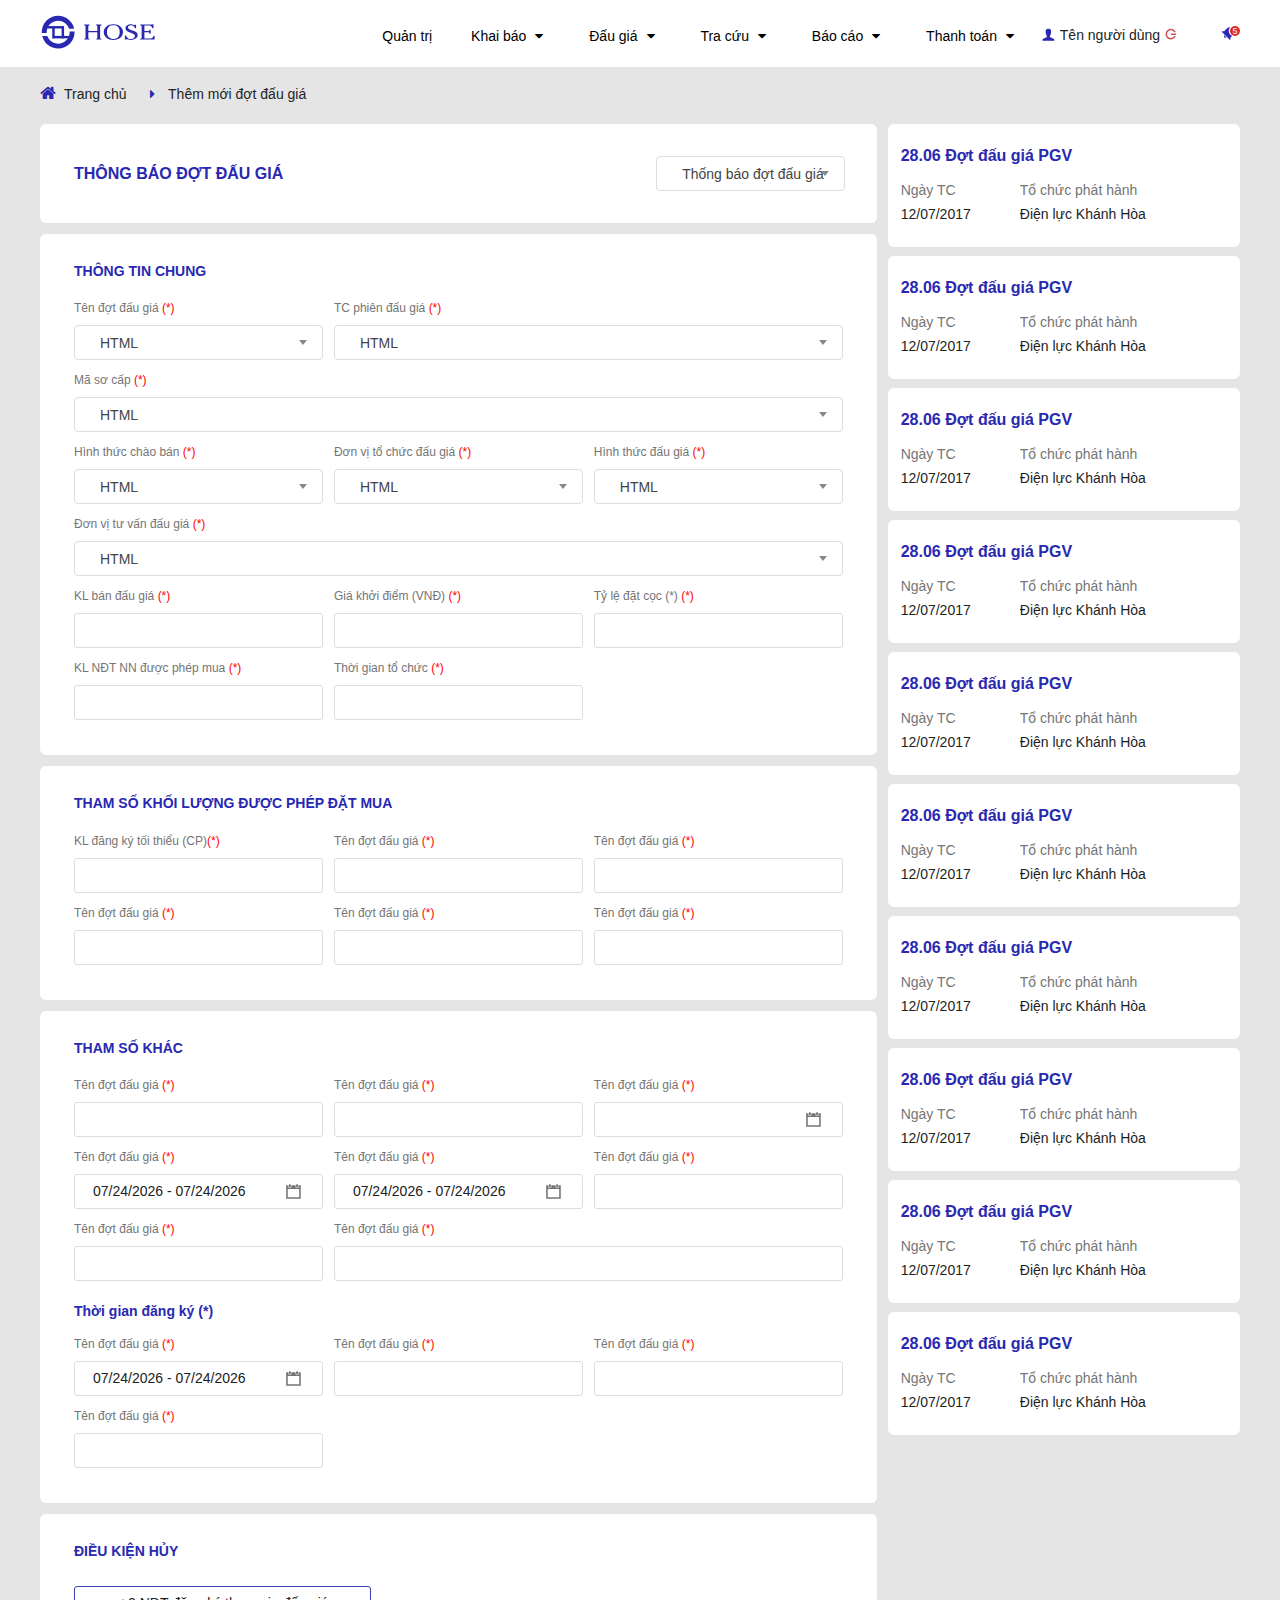
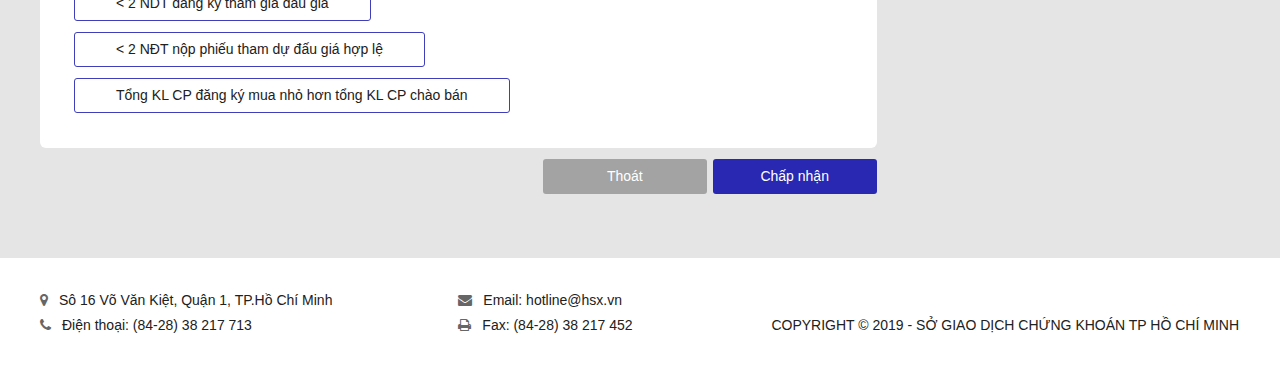
==== commit 0425587e: "update" ====
--- a/insert-auction.html
+++ b/insert-auction.html
@@ -30,9 +30,9 @@
         new WOW().init();
     </script>
 </head>
-<body>
+<body class="cs-drop">
 <div id="wrapper">
-    <header id="header">
+    <header id="header" class="fixed2">
         <nav id="main-nav">
             <div class="container">
                 <div class="logo pull-left">
@@ -61,6 +61,18 @@
                 </button>
                 <div class="utiliti pull-right">
                     <ul class="menu">
+                        <li class="view-hide-mb">
+                            <div class="user-manager-block">
+                                <svg width="13" height="13" class="icon-user" viewBox="0 0 14 14" fill="none" xmlns="http://www.w3.org/2000/svg">
+                                    <path d="M13.3252 13.631H0.462869C0.455244 13.1833 0.477833 12.7357 0.53074 12.291C0.619407 11.845 1.52381 11.298 3.24314 10.6501C3.51214 10.5611 3.83482 10.45 4.21482 10.315C4.53716 10.2299 4.84226 10.0884 5.11521 9.897C5.23896 9.61844 5.28504 9.31172 5.249 9.00906V8.80899C5.24112 8.52023 5.13553 8.24273 4.9492 8.022C4.69059 7.61175 4.52985 7.14745 4.47996 6.66506C4.44817 6.47557 4.38008 6.29391 4.27976 6.13003C4.14906 5.87906 4.05905 5.60904 4.01219 5.32998C3.946 5.14693 3.94028 4.94749 3.99607 4.76101C4.03499 4.65237 4.06311 4.5402 4.08006 4.42605C4.03539 4.06872 3.99045 3.69997 3.94578 3.31997C3.9431 3.01315 4.00123 2.70883 4.11619 2.42434C4.23115 2.13986 4.40109 1.88083 4.61619 1.66201C4.9036 1.35115 5.25783 1.10975 5.65232 0.95608C6.04682 0.802406 6.47109 0.740516 6.89304 0.77505C7.31515 0.740585 7.73961 0.802537 8.13426 0.956202C8.5289 1.10987 8.88322 1.35119 9.17088 1.66201C9.60445 2.1044 9.84496 2.70056 9.83982 3.31997C9.79516 3.69997 9.7507 4.06872 9.70603 4.42605C9.72272 4.54025 9.75085 4.65245 9.79002 4.76101C9.84553 4.94753 9.83981 5.14688 9.7739 5.32998C9.72682 5.60899 9.63633 5.87896 9.50584 6.13003C9.4052 6.29375 9.33757 6.47548 9.30613 6.66506C9.25601 7.14725 9.09564 7.61143 8.83787 8.022C8.65126 8.24257 8.54563 8.52016 8.53806 8.80899C8.53806 9.47899 8.60577 9.85902 8.73777 9.94802C9.27306 10.1899 9.8213 10.4022 10.3799 10.584C10.4337 10.6107 10.4895 10.6331 10.5469 10.651C12.2662 11.299 13.1704 11.846 13.2597 12.292L13.3252 13.631Z" fill="#2828B2"/>
+                                </svg>
+                                <a href="#" class="name-user">Tên người dùng</a>
+                                <a href="login.html" class="btn-logout-id"><svg width="12" height="12" class="icon-log-out" viewBox="0 0 14 14" fill="none" xmlns="http://www.w3.org/2000/svg">
+                                    <path d="M12.0448 10.607C11.4859 11.4622 10.7249 12.1662 9.82894 12.657C8.9213 13.156 7.90083 13.4136 6.86508 13.405C6.04827 13.4183 5.23726 13.2641 4.48226 12.9521C3.72727 12.6402 3.04414 12.1769 2.47494 11.5909C1.88876 11.0217 1.42511 10.3384 1.11312 9.58324C0.801139 8.82805 0.647474 8.01693 0.660975 7.19994C0.647493 6.3831 0.801136 5.57215 1.11312 4.81713C1.42511 4.0621 1.88879 3.37911 2.47494 2.81005C3.04386 2.22371 3.72671 1.76011 4.48178 1.44811C5.23684 1.13611 6.04821 0.982242 6.86508 0.99596C7.90088 0.986922 8.92146 1.24456 9.82894 1.74401C10.7251 2.23405 11.4862 2.93785 12.0448 3.79296C12.1347 3.9336 12.1828 4.09708 12.1829 4.26403C12.187 4.38156 12.1667 4.49861 12.1239 4.60814C12.081 4.71768 12.0166 4.81735 11.9339 4.90099C11.8505 4.98399 11.751 5.04903 11.6414 5.09203C11.5319 5.13503 11.4143 5.15507 11.2967 5.15099C11.1297 5.15045 10.9666 5.10219 10.826 5.01195C10.7407 4.96184 10.6656 4.89604 10.6048 4.81798C10.5858 4.81798 10.5677 4.79893 10.5487 4.76293L10.5218 4.708C10.36 4.48426 10.1841 4.27109 9.99496 4.06993C9.5897 3.65094 9.10262 3.31952 8.56429 3.09594C8.02597 2.87235 7.44793 2.76141 6.86508 2.77001C6.28238 2.76143 5.70402 2.87235 5.16586 3.09594C4.62769 3.31953 4.14075 3.65097 3.73568 4.06993C3.31664 4.47516 2.98515 4.96202 2.76156 5.50035C2.53797 6.03869 2.42722 6.61708 2.43588 7.19994C2.4271 7.78281 2.53796 8.36129 2.76156 8.89965C2.98516 9.438 3.31655 9.9248 3.73568 10.3299C4.14075 10.7489 4.62769 11.0805 5.16586 11.3041C5.70402 11.5277 6.28238 11.6386 6.86508 11.63C7.44793 11.6386 8.02597 11.5277 8.56429 11.3041C9.10262 11.0805 9.5897 10.7489 9.99496 10.3299C10.184 10.129 10.3598 9.91627 10.5218 9.69298C10.5523 9.65819 10.5801 9.62112 10.6048 9.58202C10.6659 9.50425 10.741 9.43838 10.826 9.38793C10.9667 9.29804 11.1298 9.25022 11.2967 9.24999C11.4143 9.24596 11.5314 9.26601 11.641 9.30883C11.7505 9.35164 11.8503 9.41634 11.9339 9.49901C12.0167 9.58258 12.0815 9.68219 12.1244 9.79174C12.1672 9.90129 12.1871 10.0184 12.1829 10.136C12.1829 10.3029 12.1349 10.4665 12.0448 10.607ZM7.11508 7.83702C7.03208 7.75357 6.96667 7.65398 6.92367 7.54442C6.88067 7.43486 6.861 7.31757 6.86508 7.19994C6.861 7.08231 6.88067 6.96514 6.92367 6.85558C6.96667 6.74602 7.03208 6.64643 7.11508 6.56298C7.19861 6.48016 7.298 6.41537 7.40756 6.37255C7.51711 6.32972 7.63424 6.30974 7.75179 6.31395H12.1829C12.3006 6.30984 12.418 6.32985 12.5277 6.37267C12.6374 6.41549 12.7368 6.48023 12.8206 6.56298C12.9033 6.64662 12.9683 6.74629 13.0111 6.85582C13.0539 6.96536 13.0737 7.08241 13.0697 7.19994C13.0737 7.31747 13.0539 7.43465 13.0111 7.54418C12.9683 7.65371 12.9033 7.75338 12.8206 7.83702C12.737 7.9201 12.6374 7.98506 12.5277 8.02806C12.4179 8.07106 12.3007 8.09118 12.1829 8.08702H7.75179C7.63415 8.09128 7.51714 8.0712 7.40756 8.02819C7.29797 7.98518 7.19842 7.92017 7.11508 7.83702Z" fill="#CB5350"/>
+                                </svg>
+                                </a>
+                            </div>
+                        </li>
                         <li>
                             <a href="#">Quản trị</a>
                         </li>
@@ -154,8 +166,8 @@
                         <div class="head-insert-auction">
                             <h2 class="title-insert-auction">Thông báo đợt đấu giá</h2>
                             <div class="choose-noti-auction">
-                                <span class="caret"></span>
                                 <select name="#" id="" class="btn-choose-noti">
+                                    <option value="#">Thống báo đợt đấu giá</option>
                                     <option value="#">HTML</option>
                                     <option value="#">CSS</option>
                                     <option value="#">JAVASCRIPT</option>
@@ -169,7 +181,6 @@
                                     <div class="col-cs-4">
                                         <label for="#" class="lbl-item-info">Tên đợt đấu giá <span>(*)</span></label>
                                         <div class="dropdown-x">
-                                            <span class="caret"></span>
                                             <select name="#" class="btn-down-select">
                                                 <option value="#">HTML</option>
                                                 <option value="#">CSS</option>
@@ -180,7 +191,6 @@
                                     <div class="col-cs-8">
                                         <label for="#" class="lbl-item-info">TC phiên đấu giá <span>(*)</span></label>
                                         <div class="dropdown-x">
-                                            <span class="caret"></span>
                                             <select name="#" class="btn-down-select">
                                                 <option value="#">HTML</option>
                                                 <option value="#">CSS</option>
@@ -191,7 +201,6 @@
                                     <div class="col-cs-12">
                                         <label for="#" class="lbl-item-info">Mã sơ cấp <span>(*)</span></label>
                                         <div class="dropdown-x">
-                                            <span class="caret"></span>
                                             <select name="#" class="btn-down-select">
                                                 <option value="#">HTML</option>
                                                 <option value="#">CSS</option>
@@ -202,7 +211,6 @@
                                     <div class="col-cs-4">
                                         <label for="#" class="lbl-item-info">Hình thức chào bán <span>(*)</span></label>
                                         <div class="dropdown-x">
-                                            <span class="caret"></span>
                                             <select name="#" class="btn-down-select">
                                                 <option value="#">HTML</option>
                                                 <option value="#">CSS</option>
@@ -213,7 +221,6 @@
                                     <div class="col-cs-4">
                                         <label for="#" class="lbl-item-info">Đơn vị tổ chức đấu giá <span>(*)</span></label>
                                         <div class="dropdown-x">
-                                            <span class="caret"></span>
                                             <select name="#" class="btn-down-select">
                                                 <option value="#">HTML</option>
                                                 <option value="#">CSS</option>
@@ -224,7 +231,6 @@
                                     <div class="col-cs-4">
                                         <label for="#" class="lbl-item-info">Hình thức đấu giá <span>(*)</span></label>
                                         <div class="dropdown-x">
-                                            <span class="caret"></span>
                                             <select name="#" class="btn-down-select">
                                                 <option value="#">HTML</option>
                                                 <option value="#">CSS</option>
@@ -235,7 +241,6 @@
                                     <div class="col-cs-12">
                                         <label for="#" class="lbl-item-info">Đơn vị tư vấn đấu giá <span>(*)</span></label>
                                         <div class="dropdown-x">
-                                            <span class="caret"></span>
                                             <select name="#" class="btn-down-select">
                                                 <option value="#">HTML</option>
                                                 <option value="#">CSS</option>
@@ -313,7 +318,7 @@
                                     </div>
                                     <div class="col-cs-4">
                                         <label for="#" class="lbl-item-info">Tên đợt đấu giá <span>(*)</span></label>
-                                        <input type="date" class="enter-data-info" name="datenormal">
+                                        <input type='text' name="datenormal" class='datepicker-here enter-data-info' data-language='en' />
                                     </div>
                                     <div class="col-cs-4">
                                         <label for="#" class="lbl-item-info">Tên đợt đấu giá <span>(*)</span></label>
@@ -344,7 +349,7 @@
                                     </div>
                                     <div class="col-cs-4">
                                         <label for="#" class="lbl-item-info">Tên đợt đấu giá <span>(*)</span></label>
-                                        <input type="number" class="enter-data-info">
+                                        <input type="text" class="enter-data-info">
                                     </div>
                                     <div class="col-cs-4">
                                         <label for="#" class="lbl-item-info">Tên đợt đấu giá <span>(*)</span></label>
--- a/sass/main.css
+++ b/sass/main.css
@@ -1 +1,3 @@
-ol,ul{margin:0;padding:0}li{list-style:none}a{color:#232323}a,a:focus,a:hover{text-decoration:none}p{margin:0}input,textarea{outline:none;color:#212121}img{max-width:100%}@font-face{font-family:'Open Sans';src:url("../fonts/OpenSans-Regular.eot");src:url("../fonts/OpenSans-Regular.eot?#iefix") format("embedded-opentype"), url("../fonts/OpenSans-Regular.woff2") format("woff2"), url("../fonts/OpenSans-Regular.woff") format("woff"), url("../fonts/OpenSans-Regular.ttf") format("truetype");font-weight:normal;font-style:normal}@font-face{font-family:'Open Sansexb';src:url("../fonts/OpenSans-ExtraBold.eot");src:url("../fonts/OpenSans-ExtraBold.eot?#iefix") format("embedded-opentype"), url("../fonts/OpenSans-ExtraBold.woff2") format("woff2"), url("../fonts/OpenSans-ExtraBold.woff") format("woff"), url("../fonts/OpenSans-ExtraBold.ttf") format("truetype");font-weight:800;font-style:normal}*,:after,:before{box-sizing:border-box;-webkit-box-sizing:border-box}body{margin:0;padding:0;color:#545454;background:#fff;font-size:14px;line-height:16px;font-family:"Arial"}.fixed{position:fixed;top:0;left:0;z-index:99;width:100%;background:#fff;box-shadow:0 0 0 2px #eee;-webkit-box-shadow:0 0 0 2px #eee}.container{max-width:1218px;width:100%;padding:0 9px}.row-pc{margin:0 -9px}.row-pc-5{margin:0 -5.5px}.col-pc-6{float:left;padding:0 9px;width:50%}.col-custom-70{float:left;padding:0 5.5px;width:70%}.col-custom-30{float:left;padding:0 5.5px;width:30%}.col-cs-4,.col-cs-6,.col-cs-8,.col-cs-12{float:left;padding:0 5.5px;margin-bottom:11px}.col-cs-4{width:33.3333%}.col-cs-6{width:50%}.col-cs-8{width:66.6666%}.col-cs-12{width:100%}.bg-smoke{background:#e5e5e5}@media only screen and (max-width:991px){.bg-smoke{padding-top:60px}}.w-100{width:100%}.pdt-85{padding-top:85px}.pdt-50{padding-top:50px}.pdt-64{padding-top:64px}.pdt-73{padding-top:73px}.row-5{margin:0 -5px}.row-12{margin:0 -12px}.form-enter-infoinsert .selects-condition .btn-condition.active{background:#3F40B9 url("../images/Path59.svg") no-repeat;background-position:13px 11px;color:#fff;z-index:999}.form-enter-infoinsert .selects-condition .btn-condition.active:hover{background:#3F40B9 url("../images/Path59.svg") no-repeat;background-position:13px 11px}.form-enter-infoinsert ul.dropdown-form-rp li.item-form-rp .name-rp.rotate-down svg.minus-line{display:inline-block}.form-enter-infoinsert ul.dropdown-form-rp li.item-form-rp .name-rp.rotate-down svg.plus-line{display:none}.lbl-item-info{font-size:12px;line-height:14px;color:#757575;margin-bottom:10px;font-weight:400}.lbl-item-info span{color:red}.btn-calculate,.btn-down-select,.btn-search-pay,input.enter-data-info{width:100%;height:35px;padding:7px 18px 12px;position:relative;text-align:left;background:#fff;border:1px solid #ddd;border-radius:3px;-moz-border-radius:3px;-webkit-border-radius:3px;-ms-border-radius:3px;-o-border-radius:3px;outline:none;-webkit-appearance:none;-moz-appearance:none;appearance:none}.dropdown-x{position:relative}.caret{position:absolute;top:15px;right:16px;z-index:9}.btn-main-pay-look{width:181px;height:35px;background:#2828B2;text-align:center;border:none;color:#fff;line-height:35px;border-radius:3px;-moz-border-radius:3px;-webkit-border-radius:3px;-ms-border-radius:3px;-o-border-radius:3px}.btn-search-pay{background:#2828B2;color:#fff;text-align:center}.btn-calculate:hover,.btn-main-pay-look:hover,.btn-search-pay:hover{background:rgba(92, 92, 213, 0.980392)}input.enter-data-info{line-height:35px;padding:9px 18px 9px}input[disabled=disabled]{background:#EAEAEA;color:#757575}.bread-crumb{padding:17px 0 22px}.bread-crumb span.icon-home i{font-size:17px;margin-right:8px}.bread-crumb span.icon-space{margin:0 9px 0 20px}.bread-crumb span i{color:#2828B2}.title-heading{color:#2828B2;text-transform:uppercase;margin-top:0;font-size:14px;font-weight:700}.caret{border-top:5px solid;border-right:5px solid transparent;border-left:5px solid transparent;color:#b2b2b2}@media only screen and (max-width:500px){.col-500-12{width:100%}}.section-search .txt-search{margin-bottom:19px;margin-top:38px}@media only screen and (max-width:500px){.section-search .txt-search{margin-bottom:15px;margin-top:15px}}.section-search .form-search-auction{margin-bottom:41px}@media only screen and (max-width:991px){.section-search .form-search-auction{margin-bottom:25px}}@media only screen and (max-width:500px){.section-search .form-search-auction{margin-bottom:10px}}.section-search .form-search-auction .name-auction-group{position:relative;margin-right:21px}@media (max-width:1199px) and (min-width:992px){.section-search .form-search-auction .name-auction-group{margin-right:2px;margin-bottom:15px}}@media only screen and (max-width:991px){.section-search .form-search-auction .name-auction-group{width:50%;margin-right:0;margin-bottom:15px}}@media only screen and (max-width:500px){.section-search .form-search-auction .name-auction-group{width:100%}}.section-search .form-search-auction .name-auction-group input{width:436px;height:50px;padding:0 68px;border-radius:30px;border:none;-moz-border-radius:30px;-webkit-border-radius:30px;-ms-border-radius:30px;-o-border-radius:30px}@media only screen and (max-width:991px){.section-search .form-search-auction .name-auction-group input{width:100%}}@media only screen and (max-width:500px){.section-search .form-search-auction .name-auction-group input{height:35px}}.section-search .form-search-auction .name-auction-group input::-webkit-input-placeholder{color:#757575;font-size:12px}.section-search .form-search-auction .name-auction-group input::-moz-placeholder{color:#757575;font-size:12px}.section-search .form-search-auction .name-auction-group input:-ms-input-placeholder{color:#757575;font-size:12px}.section-search .form-search-auction .name-auction-group input:-moz-placeholder{color:#757575;font-size:12px}.section-search .form-search-auction .name-auction-group svg{position:absolute;top:14px;left:22px}@media only screen and (max-width:991px){.section-search .form-search-auction .name-auction-group svg{top:7px}}.section-search .form-search-auction .choose-date{margin-right:25px}@media (max-width:1199px) and (min-width:992px){.section-search .form-search-auction .choose-date{margin-right:2px;margin-bottom:15px}}@media only screen and (max-width:991px){.section-search .form-search-auction .choose-date{width:50%;margin-right:0;margin-bottom:15px}}@media only screen and (max-width:500px){.section-search .form-search-auction .choose-date{width:100%}}.section-search .form-search-auction .choose-date input{width:266px;height:50px;-moz-border-radius:30px;-webkit-border-radius:30px;-ms-border-radius:30px;-o-border-radius:30px;border:none;padding:0 29px}@media only screen and (max-width:991px){.section-search .form-search-auction .choose-date input{width:100%}}@media only screen and (max-width:500px){.section-search .form-search-auction .choose-date input{height:35px}}.section-search .form-search-auction .issuers{margin-right:17px;position:relative}@media (max-width:1199px) and (min-width:992px){.section-search .form-search-auction .issuers{margin-right:2px;margin-bottom:15px}}@media only screen and (max-width:991px){.section-search .form-search-auction .issuers{width:75%;margin-right:0;margin-bottom:15px}}@media only screen and (max-width:500px){.section-search .form-search-auction .issuers{width:100%}}.section-search .form-search-auction .issuers .btn-issuers{width:266px;height:50px;-moz-border-radius:30px;-webkit-border-radius:30px;-ms-border-radius:30px;-o-border-radius:30px;border:none;color:#757575;padding:0 29px;background:#fff;text-align:left;outline:none;-webkit-appearance:none;-moz-appearance:none;appearance:none}@media only screen and (max-width:991px){.section-search .form-search-auction .issuers .btn-issuers{width:100%}}@media only screen and (max-width:500px){.section-search .form-search-auction .issuers .btn-issuers{height:35px}}.section-search .form-search-auction .issuers .dropdown-menu{width:266px}.section-search .form-search-auction .issuers span.caret{position:absolute;top:24px;right:26px;border-top:5px solid;border-right:5px solid transparent;border-left:5px solid transparent;color:#757575}@media only screen and (max-width:500px){.section-search .form-search-auction .issuers span.caret{top:15px}}.section-search .form-search-auction .btn-search-auction{width:166px;height:50px;border:none;background:#2828B2;color:#fff;-moz-border-radius:30px;-webkit-border-radius:30px;-ms-border-radius:30px;-o-border-radius:30px}@media only screen and (max-width:991px){.section-search .form-search-auction .btn-search-auction{width:25%;float:left;margin-bottom:15px}}@media only screen and (max-width:500px){.section-search .form-search-auction .btn-search-auction{width:100%;height:35px}}#main-nav .logo h1{font-size:unset;margin:15px 0 12px}#main-nav .utiliti .menu{display:inline-block}@media only screen and (max-width:500px){#main-nav .utiliti .menu{width:100%}}#main-nav .utiliti .menu>li{position:relative;display:inline-block}#main-nav .utiliti .menu>li:hover>a:before{-webkit-transform:scale(1);-ms-transform:scale(1);transform:scale(1);-webkit-transition:all 0.4s;-moz-transition:all 0.4s;-o-transition:all 0.4s;transition:all 0.4s}#main-nav .utiliti .menu>li:hover>a{color:#2828B2}#main-nav .utiliti .menu>li>a{display:block;color:#000000;padding:24px 17px 23px 35px}#main-nav .utiliti .menu>li>a:before{content:'';position:relative;top:39px;width:100%;height:4px;-webkit-transition:all 0.4s;-moz-transition:all 0.4s;-o-transition:all 0.4s;transition:all 0.4s;background:#2828B2;display:block;-webkit-transform:scale(0);-ms-transform:scale(0);transform:scale(0);-webkit-transition:all 0.4s;-moz-transition:all 0.4s;-o-transition:all 0.4s;transition:all 0.4s}@media only screen and (max-width:991px){#main-nav .utiliti .menu>li>a{color:#fff;padding:16px 17px 18px 15px}#main-nav .utiliti .menu>li>a:hover{color:#fff}}@media only screen and (max-width:991px){#main-nav .utiliti .menu>li{display:block;border-bottom:1px solid #4c4cb8}#main-nav .utiliti .menu>li:hover a{color:#fff}}#main-nav .utiliti .menu .has-dropdown a{padding-left:18px;padding-right:18px}@media (max-width:1199px) and (min-width:992px){#main-nav .utiliti .menu .has-dropdown a{padding-left:12px;padding-right:12px}}#main-nav .utiliti .menu .has-dropdown a i{vertical-align:top;line-height:11px;margin-left:9px;margin-right:6px}@media only screen and (max-width:991px){#main-nav .utiliti .menu .has-dropdown a i{position:absolute;top:19px;right:14px}}@media only screen and (max-width:991px){#main-nav .utiliti .menu .has-dropdown a{display:inline-block}}#main-nav .utiliti .menu .has-dropdown ul.nav-dropdown{opacity:0;visibility:hidden;position:absolute;top:200%;left:-50%;width:186px;padding:6px 23px 15px 22px;-webkit-transform:translateX(12%);-ms-transform:translateX(12%);transform:translateX(12%);-webkit-box-shadow:0 4px 30px rgba(0, 0, 0, 0.14);box-shadow:0 4px 30px rgba(0, 0, 0, 0.14);background:#fff;z-index:99;-webkit-transition:all 0.4s;-moz-transition:all 0.4s;-o-transition:all 0.4s;transition:all 0.4s}@media only screen and (max-width:991px){#main-nav .utiliti .menu .has-dropdown ul.nav-dropdown{display:none;-webkit-transition:all 0s;-moz-transition:all 0s;-o-transition:all 0s;transition:all 0s}}@media (max-width:1199px) and (min-width:992px){#main-nav .utiliti .menu .has-dropdown ul.nav-dropdown{left:14px}}#main-nav .utiliti .menu .has-dropdown ul.nav-dropdown li{border-bottom:1px solid transparent}#main-nav .utiliti .menu .has-dropdown ul.nav-dropdown li a{display:block;padding:14px 0 13px;color:#000000;border-bottom:1px solid #efefef;-webkit-transition:all 0.4s;-o-transition:all 0.4s;transition:all 0.4s;font-size:12px}#main-nav .utiliti .menu .has-dropdown ul.nav-dropdown li a:hover{padding-left:10px;-webkit-transition:all 0.4s;-o-transition:all 0.4s;transition:all 0.4s;color:#2828B2}@media only screen and (max-width:991px){#main-nav .utiliti .menu .has-dropdown ul.nav-dropdown li a{background:#4c4cd9}}#main-nav .utiliti .menu .has-dropdown ul.nav-dropdown li:last-child a{border-bottom:0}@media only screen and (max-width:991px){#main-nav .utiliti .menu .has-dropdown ul.nav-dropdown li:last-child{border-bottom:none}}@media only screen and (max-width:991px){#main-nav .utiliti .menu .has-dropdown ul.nav-dropdown{opacity:1;visibility:visible;top:100%;position:relative;left:0;width:100%;-webkit-box-shadow:none;box-shadow:none}}#main-nav .utiliti .menu .has-dropdown:hover ul.nav-dropdown{opacity:1;visibility:visible;top:85%;-webkit-transition:all 0.4s;-moz-transition:all 0.4s;-o-transition:all 0.4s;transition:all 0.4s}@media only screen and (max-width:991px){#main-nav .utiliti .menu .has-dropdown:hover ul.nav-dropdown{-webkit-transition:all 0s;-moz-transition:all 0s;-o-transition:all 0s;transition:all 0s}}#main-nav .utiliti .user-manager{display:inline-block}#main-nav .utiliti .user-manager .user-manager-block{display:-webkit-box;display:-ms-flexbox;display:flex;-webkit-box-align:end;-ms-flex-align:end;align-items:flex-end}#main-nav .utiliti .user-manager .user-manager-block svg{display:inline-block}#main-nav .utiliti .user-manager .user-manager-block .icon-user{margin-right:5px}#main-nav .utiliti .user-manager .user-manager-block .icon-log-out{margin-left:5px}#main-nav .utiliti .user-manager .user-manager-block .name-user{display:inline-block;line-height:12px}#main-nav .utiliti .user-manager .user-manager-block .name-user:hover{color:#2828B2}#main-nav .utiliti .user-manager .user-manager-block .btn-logout-id{line-height:11px}@media only screen and (max-width:991px){#main-nav .utiliti .user-manager{position:fixed;top:22px;right:92px}}#main-nav .utiliti .notification{display:inline-block;padding-right:7px;position:relative;margin-left:40px}#main-nav .utiliti .notification .number-noti{display:block;position:absolute;top:-1px;right:0;width:10px;height:10px;font-size:9px;line-height:10px;background:#E42529;color:#fff;text-align:center;border-radius:50%;-moz-border-radius:50%;-webkit-border-radius:50%;-ms-border-radius:50%;-o-border-radius:50%}@media only screen and (max-width:991px){#main-nav .utiliti .notification{position:fixed;top:23px;right:54px}}@media only screen and (max-width:991px){#main-nav{background:#fff;box-shadow:0 0 0 2px #eee;-webkit-box-shadow:0 0 0 2px #eee}}.nav-toggle{line-height:1;display:inline-block;padding:2px;border:0;right:5px;background:transparent;width:40px;height:50px;position:fixed;z-index:99;outline:none;visibility:hidden;top:4px}.nav-toggle .icon-menu{position:relative;display:inline-block;width:23px;height:17px;vertical-align:middle;fill:none}.nav-toggle .icon-menu .line-1{top:0}.nav-toggle .icon-menu .line{position:absolute;left:0;display:block;width:100%;height:3px;-webkit-transition:all 0.25s cubic-bezier(0.645, 0.045, 0.355, 1);-o-transition:all 0.25s cubic-bezier(0.645, 0.045, 0.355, 1);transition:all 0.25s cubic-bezier(0.645, 0.045, 0.355, 1);-webkit-transition-timing-function:cubic-bezier(0.645, 0.045, 0.355, 1);-o-transition-timing-function:cubic-bezier(0.645, 0.045, 0.355, 1);transition-timing-function:cubic-bezier(0.645, 0.045, 0.355, 1);background-color:#2828B2}.nav-toggle .icon-menu .line-2{top:50%;margin-top:-1.5px}.nav-toggle .icon-menu .line-3{bottom:0}.is-active .icon-menu .line-1{-webkit-transform:translateY(7px) translateX(0) rotate(45deg);-ms-transform:translateY(7px) translateX(0) rotate(45deg);transform:translateY(7px) translateX(0) rotate(45deg)}.is-active .icon-menu .line-2{opacity:0}.is-active .icon-menu .line-3{-webkit-transform:translateY(-7px) translateX(0) rotate(-46deg);-ms-transform:translateY(-7px) translateX(0) rotate(-46deg);transform:translateY(-7px) translateX(0) rotate(-46deg)}.has-dropdown.is-active:after{-webkit-transform:rotateX(180deg) translateY(-6px);transform:rotateX(180deg) translateY(-6px);-webkit-transition:all 0.4s;-moz-transition:all 0.4s;-ms-transition:all 0.4s;-o-transition:all 0.4s;transition:all 0.4s}@media only screen and (max-width:991px){.overlay{position:fixed;z-index:9;display:none;background:rgba(19, 39, 57, 0.8);top:0;right:0;bottom:0;left:0;cursor:pointer}#main-nav{position:fixed;width:100%;top:0;height:60px;z-index:10}#main-nav .logo{position:fixed;left:10px}#main-nav .nav-toggle{visibility:visible}.menu{width:300px;overflow-x:hidden;background:#2828b2;padding-bottom:100px;position:fixed;top:62px;left:0;z-index:9999;overflow-y:auto;visibility:hidden;max-width:70%;height:100%;margin:0;-webkit-transition:all 0.25s cubic-bezier(0.645, 0.045, 0.355, 1) 0s;-o-transition:all 0.25s cubic-bezier(0.645, 0.045, 0.355, 1) 0s;transition:all 0.25s cubic-bezier(0.645, 0.045, 0.355, 1) 0s;-webkit-transform:translateX(-100%);-ms-transform:translateX(-100%);transform:translateX(-100%);-webkit-overflow-scrolling:touch}.menu.is-visible{visibility:visible;width:350px;max-width:100%;border-top:1px solid #d06568;height:100%;overflow:auto;-webkit-transform:translateX(0);-ms-transform:translateX(0);transform:translateX(0)}}.icon-preeminen{-moz-border-radius:50%;-webkit-border-radius:50%;-ms-border-radius:50%;-o-border-radius:50%;-webkit-transition:all 0.4s;-moz-transition:all 0.4s;-ms-transition:all 0.4s;-o-transition:all 0.4s;transition:all 0.4s}.login-wrap{position:relative;height:100vh;background:url("../images/banner-login.jpg") no-repeat center center;background-size:cover}.login-wrap .banner{height:100vh}.login-wrap .banner .form-login-wrap{position:relative;height:100vh;z-index:9}.login-wrap .banner .form-login-wrap .form-login{position:absolute;top:22%;right:0;width:429px;height:550px;padding:49px;background:#E5E8EA;border-radius:10px;-moz-border-radius:10px;-webkit-border-radius:10px;-ms-border-radius:10px;-o-border-radius:10px}@media only screen and (max-width:1199px){.login-wrap .banner .form-login-wrap .form-login{top:50%;left:50%;-webkit-transform:translate(-50%, -50%);-ms-transform:translate(-50%, -50%);transform:translate(-50%, -50%);-webkit-animation-name:none;animation-name:none}}@media only screen and (max-width:500px){.login-wrap .banner .form-login-wrap .form-login{width:100%;height:500px;padding:30px}.login-wrap .banner .form-login-wrap .form-login .logo h1{margin-bottom:30px}}.login-wrap .banner .form-login-wrap .form-login .logo h1{margin:0 0 37px}.login-wrap .banner .form-login-wrap .form-login .txt-system{color:#545454}.login-wrap .banner .form-login-wrap .form-login .txt-auction{color:#2828B2;font-size:25px;text-transform:uppercase;line-height:29px;margin-bottom:34px}.login-wrap .banner .form-login-wrap .form-login .form-login-block .group-ac{margin-bottom:12px}.login-wrap .banner .form-login-wrap .form-login .form-login-block .group-ac label{margin-bottom:9px;font-size:12px;line-height:14px;font-weight:400}.login-wrap .banner .form-login-wrap .form-login .form-login-block .group-ac .enter-account{position:relative}.login-wrap .banner .form-login-wrap .form-login .form-login-block .group-ac .enter-account input{display:block;width:100%;height:49px;border:none;padding:0 50px;border-radius:6px;-moz-border-radius:6px;-webkit-border-radius:6px;-ms-border-radius:6px;-o-border-radius:6px}.login-wrap .banner .form-login-wrap .form-login .form-login-block .group-ac .enter-account svg{position:absolute;top:17px;left:25px}.login-wrap .banner .form-login-wrap .form-login .form-login-block .forgot-btnlogin{margin-top:7px;display:-webkit-box;display:-ms-flexbox;display:flex;-webkit-box-align:center;-ms-flex-align:center;align-items:center;-webkit-box-pack:justify;-ms-flex-pack:justify;justify-content:space-between}@media only screen and (max-width:500px){.login-wrap .banner .form-login-wrap .form-login .form-login-block .forgot-btnlogin{display:block}.login-wrap .banner .form-login-wrap .form-login .form-login-block .forgot-btnlogin .forgot-password{display:block;margin-bottom:11px}}.login-wrap .banner .form-login-wrap .form-login .form-login-block .forgot-btnlogin .forgot-password:hover{color:#2828B2;text-decoration:underline}.login-wrap .banner .form-login-wrap .form-login .form-login-block .forgot-btnlogin .btn-login{width:164px;height:49px;line-height:49px;background:#2828B2;border:none;color:#fff;border-radius:6px;-moz-border-radius:6px;-webkit-border-radius:6px;-ms-border-radius:6px;-o-border-radius:6px}.login-wrap .bg-black-banner{position:absolute;background:#000;opacity:0.45;top:0;right:0;left:0;bottom:0}.section-auction-info{padding-bottom:29px}@media only screen and (max-width:500px){.section-auction-info{padding-bottom:10px}.section-auction-info .col-pc-6{width:100%}}.section-auction-info .title-box-st{display:-webkit-box;display:-ms-flexbox;display:flex;-webkit-box-align:center;-ms-flex-align:center;align-items:center;-webkit-box-pack:justify;-ms-flex-pack:justify;justify-content:space-between;margin-bottom:34px}@media only screen and (max-width:500px){.section-auction-info .title-box-st{margin-bottom:27px}}.section-auction-info .title-box-st .title-st{color:#000000;font-size:21px;line-height:25px;margin:0;text-transform:uppercase;font-weight:700}@media only screen and (max-width:767px){.section-auction-info .title-box-st .title-st{font-size:21px}}@media only screen and (max-width:500px){.section-auction-info .title-box-st .title-st{font-size:18px}}.section-auction-info .title-box-st a{font-size:12px;color:#6d6d6d}.section-auction-info .title-box-st a:hover{color:#2828B2}.section-auction-info .item-auction-block{margin-bottom:18px;background:#fff;padding:23px 32px 26px 26px;border-radius:10px;-moz-border-radius:10px;-webkit-border-radius:10px;-ms-border-radius:10px;-o-border-radius:10px}@media only screen and (max-width:991px){.section-auction-info .item-auction-block{padding:20px}}.section-auction-info .item-auction-block .auction-group-element{display:-webkit-box;display:-ms-flexbox;display:flex;-webkit-box-align:center;-ms-flex-align:center;align-items:center;-webkit-box-pack:justify;-ms-flex-pack:justify;justify-content:space-between;margin-bottom:16px}.section-auction-info .item-auction-block .auction-group-element .name-auction{font-size:16px;line-height:19px;color:#2828B2;font-weight:700}@media only screen and (max-width:767px){.section-auction-info .item-auction-block .auction-group-element .name-auction{font-size:15px}}.section-auction-info .item-auction-block .auction-group-element .view-detail{font-size:12px;line-height:14px;color:#6d6d6d}.section-auction-info .item-auction-block .auction-group-element .view-detail:hover{color:#2828B2}.section-auction-info .item-auction-block .item-auction-modi li{float:left;margin-right:39px}@media only screen and (max-width:991px){.section-auction-info .item-auction-block .item-auction-modi li{width:50%;margin-right:0}}.section-auction-info .item-auction-block .item-auction-modi li span{display:block;color:#1e1e1e;max-width:230px;overflow:hidden;white-space:nowrap;-o-text-overflow:ellipsis;text-overflow:ellipsis}.section-auction-info .item-auction-block .item-auction-modi li span:first-child{color:#757575;margin-bottom:8px;font-size:12px;line-height:14px}.section-auction-info .item-auction-block .item-auction-modi li:last-child{margin-right:0}@media only screen and (max-width:991px){.section-auction-info .item-auction-block .item-auction-modi li:last-child{width:100%;margin-top:11px}}.txt-time-regis{color:#2828B2;margin-top:11px;font-weight:700}@media only screen and (max-width:767px){.col-custom-70{width:100%}.section-add-auction .form-enter-infoinsert .col-cs-4{width:100%}.section-add-auction .form-enter-infoinsert .col-cs-8{width:100%}}.head-insert-auction{display:-webkit-box;display:-ms-flexbox;display:flex;-webkit-box-align:center;-ms-flex-align:center;align-items:center;-webkit-box-pack:justify;-ms-flex-pack:justify;justify-content:space-between;padding:32px 32px 32px 34px;margin-bottom:11px;background:#fff;border-radius:6px;-moz-border-radius:6px;-webkit-border-radius:6px;-ms-border-radius:6px;-o-border-radius:6px}@media only screen and (max-width:500px){.head-insert-auction{display:block;padding:25px 25px}}.head-insert-auction h2.title-insert-auction{font-size:16px;line-height:19px;color:#2828B2;text-transform:uppercase;margin:0;font-weight:700}@media only screen and (max-width:500px){.head-insert-auction h2.title-insert-auction{margin-bottom:11px}}.head-insert-auction .choose-noti-auction{position:relative}.head-insert-auction .choose-noti-auction .btn-choose-noti{width:462px;height:30px;font-size:12px;line-height:14px;padding:6px 25px 9px;color:#212121;border:1px solid #ddd;background:#fff;text-align:left;border-radius:3px;-moz-border-radius:3px;-webkit-border-radius:3px;-ms-border-radius:3px;-o-border-radius:3px;outline:none;-webkit-appearance:none;-moz-appearance:none;appearance:none}@media only screen and (max-width:1199px){.head-insert-auction .choose-noti-auction .btn-choose-noti{width:350px}}@media only screen and (max-width:991px){.head-insert-auction .choose-noti-auction .btn-choose-noti{width:200px}}@media only screen and (max-width:500px){.head-insert-auction .choose-noti-auction .btn-choose-noti{width:100%}}.head-insert-auction .choose-noti-auction .caret{position:absolute;top:14px;right:16px}@media only screen and (max-width:767px){.item-sidebar-suggestion{display:none}}.item-sidebar-suggestion>li{display:block;padding:22px 13px 25px;background:#fff;margin-bottom:9px;border-radius:6px;-moz-border-radius:6px;-webkit-border-radius:6px;-ms-border-radius:6px;-o-border-radius:6px}@media only screen and (max-width:991px){.item-sidebar-suggestion>li{padding:11px 13px 16px}}.item-sidebar-suggestion>li .name-auction-sug{margin-top:0;margin-bottom:17px}.item-sidebar-suggestion>li .name-auction-sug a{font-size:16px;line-height:19px;color:#2828B2;font-weight:700}.item-sidebar-suggestion>li ul li{float:left;margin-right:49px}.item-sidebar-suggestion>li ul li span{display:block;margin-bottom:8px;color:#757575;max-width:150px;overflow:hidden;white-space:nowrap;-o-text-overflow:ellipsis;text-overflow:ellipsis}.item-sidebar-suggestion>li ul li span:last-child{margin-bottom:0;color:#1e1e1e}@media only screen and (max-width:991px){.item-sidebar-suggestion>li ul li{float:unset}}.item-sidebar-suggestion>li ul li:last-child{margin-right:0}@media only screen and (max-width:991px){.item-sidebar-suggestion>li ul li:last-child{margin-top:15px}}.form-enter-infoinsert{padding:30px 34px 24px;background:#fff;margin-bottom:11px;-moz-border-radius:6px;-webkit-border-radius:6px;-ms-border-radius:6px;-o-border-radius:6px}@media only screen and (max-width:500px){.form-enter-infoinsert{padding:25px}}.form-enter-infoinsert .title-heading{margin-bottom:20px}.form-enter-infoinsert .selects-condition{margin-top:6px}.form-enter-infoinsert .selects-condition .btn-condition{display:block;height:35px;text-align:left;border:1px solid #3F40B9;color:#212121;padding:0 41px;margin-bottom:11px;background:#fff;border-radius:3px;-moz-border-radius:3px;-webkit-border-radius:3px;-ms-border-radius:3px;-o-border-radius:3px;-webkit-transition:all 0.4s;-moz-transition:all 0.4s;-ms-transition:all 0.4s;-o-transition:all 0.4s;transition:all 0.4s;outline:none}.form-enter-infoinsert .selects-condition .btn-condition:hover{background:#2828B2;color:#fff}@media only screen and (max-width:767px){.form-enter-infoinsert .selects-condition .btn-condition{width:100%}}@media only screen and (max-width:500px){.form-enter-infoinsert .selects-condition .btn-condition{height:60px;line-height:20px}}.exit-accept{text-align:right;margin-top:2px;margin-bottom:64px}@media only screen and (max-width:1199px){.exit-accept{margin-bottom:20px}}.exit-accept .btn-main-out{width:164px;height:35px;color:#fff;background:#a3a3a3;border:none;border-radius:3px;-moz-border-radius:3px;-webkit-border-radius:3px;-ms-border-radius:3px;-o-border-radius:3px;margin-left:2px}.exit-accept .btn-accept{background:#2828B2}.form-enter-infoinsert .title-heading-rp{color:#2828B2;text-transform:uppercase;margin-top:6px;font-size:14px;margin-bottom:0;font-weight:700}.form-enter-infoinsert ul.dropdown-form-rp li.item-form-rp{color:#474747;font-weight:700}.form-enter-infoinsert ul.dropdown-form-rp li.item-form-rp .name-rp{padding:13px 5px;border-bottom:1px solid #545454;cursor:pointer}.form-enter-infoinsert ul.dropdown-form-rp li.item-form-rp .name-rp svg{margin-right:12px;vertical-align:middle}.form-enter-infoinsert ul.dropdown-form-rp li.item-form-rp .name-rp svg.minus-line{display:none}.form-enter-infoinsert ul.dropdown-form-rp li.item-form-rp ul.nav-form-rp{padding:13px 25px 8px}.form-enter-infoinsert ul.dropdown-form-rp li.item-form-rp ul.nav-form-rp li{padding:10px 0;font-weight:400}.form-enter-infoinsert ul.dropdown-form-rp li.item-form-rp ul.nav-form-rp li a:hover{color:#2828B2;border-bottom:1px solid #2828B2}.section-report-auction{margin-bottom:17px}.section-report-auction .fx-height-rp{min-height:calc(100vh - 250px)}.section-report-auction .form-enter-infoinsert{padding:24px 40px 24px 26px}.section-report-auction .form-enter-infoinsert .title-heading-rp{margin-top:0;margin-bottom:9px}@media only screen and (max-width:767px){.section-report-auction .form-enter-infoinsert{padding:25px}.section-report-auction .form-enter-infoinsert .dropdown-form-rp li.item-form-rp ul.nav-form-rp li{padding:11px 0}}@media only screen and (max-width:767px){.section-pay-auction .col-cs-4{width:100%}.section-pay-auction .col-cs-8{width:100%}.section-pay-auction .col-out-mb{display:none}}@media only screen and (max-width:500px){.section-pay-auction .form-enter-infoinsert{padding:25px}}.section-pay-auction .money-available{background:#EAEAEA;height:35px;display:-webkit-box;display:-ms-flexbox;display:flex;-webkit-box-pack:justify;-ms-flex-pack:justify;justify-content:space-between;-webkit-box-align:center;-ms-flex-align:center;align-items:center;padding:0 35px 0 18px}.section-pay-auction .money-available span{color:#757575}.section-pay-auction .form-enter-infoinsert.pay-add-col{padding-bottom:17px}.section-pay-auction .form-enter-infoinsert.pay-add-col .title-heading-rp{margin-bottom:20px}.section-pay-auction .form-enter-infoinsert.pay-add-col .col-cs-4,.section-pay-auction .form-enter-infoinsert.pay-add-col .col-cs-8{margin-bottom:17px}.section-pay-auction .form-enter-infoinsert{padding-bottom:34px}.section-pay-auction .form-enter-infoinsert .tab-content-box{margin-top:19px}.section-pay-auction .form-enter-infoinsert .tab-content-box .nav-tabs{border-bottom:0}.section-pay-auction .form-enter-infoinsert .tab-content-box .nav-tabs li{float:left}@media only screen and (max-width:991px){.section-pay-auction .form-enter-infoinsert .tab-content-box .nav-tabs li{width:50%}}.section-pay-auction .form-enter-infoinsert .tab-content-box .nav-tabs li a{border:1px solid #000095;width:257px;height:34px;line-height:34px;text-align:center;padding:0;color:#2828B2;margin-right:0}@media only screen and (max-width:991px){.section-pay-auction .form-enter-infoinsert .tab-content-box .nav-tabs li a{width:100%}}.section-pay-auction .form-enter-infoinsert .tab-content-box .nav-tabs li a:hover{background:rgba(163, 163, 163, 0.12)}.section-pay-auction .form-enter-infoinsert .tab-content-box .nav-tabs li a i{padding:0 0 0 6px;font-size:12px}.section-pay-auction .form-enter-infoinsert .tab-content-box .nav-tabs li.active a{background:#2828B2;color:#fff;border:1px solid #2828B2}.section-pay-auction .form-enter-infoinsert .tab-content-box .nav-tabs li:first-child a{border-top-right-radius:0;border-bottom-right-radius:0;border-top-left-radius:3px;border-bottom-left-radius:3px}.section-pay-auction .form-enter-infoinsert .tab-content-box .nav-tabs li:last-child a{border-top-right-radius:3px;border-bottom-right-radius:3px;border-top-left-radius:0;border-bottom-left-radius:0}.section-pay-auction .form-enter-infoinsert .tab-content-box .tab-content{margin-top:14px}.section-pay-auction .form-enter-infoinsert .tab-content-box .tab-content p.note{padding:0 5.5px}@media only screen and (max-width:991px){.section-pay-auction .form-enter-infoinsert .tab-content-box .tab-content p.note{line-height:19px}}.section-pay-auction .form-enter-infoinsert .tab-content-box .tab-content .col-cs-4,.section-pay-auction .form-enter-infoinsert .tab-content-box .tab-content .col-cs-8,.section-pay-auction .form-enter-infoinsert .tab-content-box .tab-content .col-cs-12{margin-bottom:17px}.section-pay-auction .utility-selects{margin-bottom:52px}@media only screen and (max-width:767px){.section-pay-auction .utility-selects{margin-bottom:30px}}@media only screen and (max-width:500px){.section-pay-auction .utility-selects .uti-left{width:100%}.section-pay-auction .utility-selects .uti-left .btn-main-pay-look{width:100%;margin-bottom:11px;margin-right:0}}.section-pay-auction .utility-selects .btn-main-pay-look{margin-right:7px}@media only screen and (max-width:991px){.section-pay-auction .utility-selects .btn-main-pay-look{width:163px}}@media only screen and (max-width:767px){.section-pay-auction .utility-selects .btn-main-pay-look{width:149px}}@media only screen and (max-width:500px){.section-pay-auction .utility-selects .uti-right{width:100%}.section-pay-auction .utility-selects .uti-right .btn-main-pay-look{width:100%}}.section-pay-auction .utility-selects .uti-right .btn-main-pay-look{margin-right:0;background:#a3a3a3}@media only screen and (max-width:500px){.section-search-auction .form-enter-infoinsert.pay-add-col{padding-bottom:20px}.section-search-auction .form-enter-infoinsert.pay-add-col .col-cs-4{width:100%}}.section-search-auction .form-enter-infoinsert{padding-bottom:34px}.section-search-auction .form-enter-infoinsert .utility-selects{margin-top:4px}@media only screen and (max-width:767px){.section-search-auction .form-enter-infoinsert .utility-selects .btn-main-pay-look{width:129px}}@media only screen and (max-width:500px){.section-search-auction .form-enter-infoinsert .utility-selects .uti-left{width:100%}.section-search-auction .form-enter-infoinsert .utility-selects .uti-right{width:100%}.section-search-auction .form-enter-infoinsert .utility-selects .btn-main-pay-look{width:100%;margin-bottom:11px}}.section-search-auction .form-enter-infoinsert .search-box{padding-bottom:20px}.section-search-auction .form-enter-infoinsert .search-box .search-box-detail{display:-webkit-box;display:-ms-flexbox;display:flex;-webkit-box-align:center;-ms-flex-align:center;align-items:center}.section-search-auction .form-enter-infoinsert .search-box .search-box-detail span{color:#000000}.section-search-auction .form-info-auction-block{background:#fff;margin-bottom:62px;border-radius:6px;-moz-border-radius:6px;-webkit-border-radius:6px;-ms-border-radius:6px;-o-border-radius:6px}@media only screen and (max-width:500px){.section-search-auction .form-info-auction-block{margin-bottom:20px}}.section-search-auction .form-info-auction-block .title-auction-search{margin:0;padding:20px 34px;font-size:16px;line-height:19px;color:#2828B2;text-transform:uppercase;font-weight:700}@media only screen and (max-width:500px){.section-search-auction .form-info-auction-block .title-auction-search{padding:20px 25px}}@media only screen and (max-width:991px){.section-search-auction .table-content-wrap{overflow:auto}.section-search-auction .table-content-wrap::-webkit-scrollbar{height:5px}.section-search-auction .table-content-wrap::-webkit-scrollbar-track{background:#f1f1f1}.section-search-auction .table-content-wrap::-webkit-scrollbar-thumb{background:#2828B2}.section-search-auction .table-content-wrap::-webkit-scrollbar-thumb:hover{background:#2828B2}.section-search-auction .table-content-wrap .table-content{width:950px}}.section-search-auction .table-content-wrap .table-content{padding:0 34px;position:relative}@media only screen and (max-width:500px){.section-search-auction .table-content-wrap .table-content{padding:0 11px}}.section-search-auction .table-content-wrap .table-content:before{content:'';position:absolute;background:#EBEBFC;width:100%;top:0;left:0;height:53px;border-bottom:0.5px solid #a3a3a3}@media only screen and (max-width:1199px){.section-search-auction .table-content-wrap .table-content:before{height:68px}}@media only screen and (max-width:500px){.section-search-auction .table-content-wrap .table-content:before{height:54px}}.section-search-auction .table-content-wrap .table-content .tbl-info-auction{width:100%;margin:0 auto;position:relative}.section-search-auction .table-content-wrap .table-content .tbl-info-auction thead tr th{padding:18px 17px;color:#2828B2;font-weight:400}@media only screen and (max-width:500px){.section-search-auction .table-content-wrap .table-content .tbl-info-auction thead tr th{padding:11px 17px}}.section-search-auction .table-content-wrap .table-content .tbl-info-auction tbody tr{border-bottom:0.5px solid #a3a3a3}.section-search-auction .table-content-wrap .table-content .tbl-info-auction tbody tr td{color:#3d3d3d;padding:18px 17px}@media only screen and (max-width:500px){.section-search-auction .table-content-wrap .table-content .tbl-info-auction tbody tr td{padding:11px 17px}}.section-search-auction .number-record{padding:20px 56px 34px 45px}@media only screen and (max-width:500px){.section-search-auction .number-record{padding:20px 25px}}.section-search-auction .number-record .txt-number-record{color:#757575;font-size:12px}.section-search-auction .number-record .number-page button{border:none;background:#fff;color:#757575;padding:0 3px}.section-search-auction .number-record .number-page button.active{color:#2828B2}#footer{padding:34px 0 39px}#footer ul.item-info-us li{display:inline-block;margin-right:122px}#footer ul.item-info-us li span{color:#212121;display:block}#footer ul.item-info-us li span i{margin-right:11px;color:#666}#footer ul.item-info-us li span:first-child{margin-bottom:9px}@media only screen and (max-width:1199px){#footer ul.item-info-us li{width:50%;margin-right:0;float:left}}@media only screen and (max-width:500px){#footer ul.item-info-us li{width:100%;margin-bottom:15px}}#footer ul.item-info-us li:nth-child(2){margin-right:135px}@media only screen and (max-width:1199px){#footer ul.item-info-us li:nth-child(2){margin-right:0}}#footer ul.item-info-us li:last-child{margin-right:0}@media only screen and (max-width:1199px){#footer ul.item-info-us li:last-child{width:100%}}@media only screen and (max-width:500px){#footer{padding:25px 0 25px}}@media only screen and (max-width:767px){#footer{padding:25px 0 10px}}#footer.foot-main{padding-top:17px}.btn-switch{margin-left:22px;font-size:20px;position:relative;display:inline-block;-webkit-user-select:none;-moz-user-select:none;-ms-user-select:none;user-select:none}.btn-switch__radio{display:none}.btn-switch__label{display:inline-block;padding:1px;vertical-align:top;font-size:9px;font-weight:700;line-height:19px;color:#666;cursor:pointer;-webkit-transition:color .2s ease-in-out;-o-transition:color .2s ease-in-out;transition:color .2s ease-in-out}.btn-switch__label+.btn-switch__label{padding-right:.75em;padding-left:0}.btn-switch__txt{position:relative;z-index:2;display:inline-block;min-width:1.5em;opacity:1;pointer-events:none;-webkit-transition:opacity .2s ease-in-out;-o-transition:opacity .2s ease-in-out;transition:opacity .2s ease-in-out}.btn-switch__radio_no:checked~.btn-switch__label_yes .btn-switch__txt,.btn-switch__radio_yes:checked~.btn-switch__label_no .btn-switch__txt{opacity:0}.btn-switch__label:before{content:"";position:absolute;z-index:-1;top:0;right:0;bottom:0;left:0;background:#f0f0f0;border-radius:1.5em;-webkit-box-shadow:inset 0 0.0715em 0.3572em rgba(43, 43, 43, 0.05);box-shadow:inset 0 0.0715em 0.3572em rgba(43, 43, 43, 0.05);-webkit-transition:background .2s ease-in-out;-o-transition:background .2s ease-in-out;transition:background .2s ease-in-out}.btn-switch__radio_yes:checked~.btn-switch__label:before{background:#2828B2}.btn-switch__label_no:after{content:"";position:absolute;z-index:2;top:.5em;bottom:.5em;left:.5em;width:2em;background:#fff;border-radius:1em;pointer-events:none;-webkit-box-shadow:0 0.1429em 0.2143em rgba(43, 43, 43, 0.2), 0 0.3572em 0.3572em rgba(43, 43, 43, 0.1);box-shadow:0 0.1429em 0.2143em rgba(43, 43, 43, 0.2), 0 0.3572em 0.3572em rgba(43, 43, 43, 0.1);-webkit-transition:left .2s ease-in-out, background .2s ease-in-out;-o-transition:left .2s ease-in-out, background .2s ease-in-out;transition:left .2s ease-in-out, background .2s ease-in-out}.btn-switch__radio_yes:checked~.btn-switch__label_no:after{left:calc(100% - 2.5em);background:#fff}.btn-switch__radio_no:checked~.btn-switch__label_yes:before,.btn-switch__radio_yes:checked~.btn-switch__label_no:before{z-index:1}.btn-switch__radio_yes:checked~.btn-switch__label_yes{color:#fff}input[name=datenormal],input[name=daterange]{background:#fff url("../images/Path 24.svg") no-repeat;background-position:center right 21px;cursor:pointer}input[name=need-filed]{color:#FF0B0B}input[name=datenormal]::-webkit-inner-spin-button{display:none}input[name=datenormal]::-webkit-calendar-picker-indicator{opacity:0}#back-to-top{position:fixed;bottom:25px;right:25px;width:31px;height:31px;background:#2828B2;color:#fff;text-align:center;line-height:31px;font-size:18px;font-weight:bold;background-size:100% 100%;display:none;z-index:100;border-radius:7px;-moz-border-radius:7px;-webkit-border-radius:7px;-ms-border-radius:7px;-o-border-radius:7px}#back-to-top:hover{background:rgba(163, 163, 163, 0.12)}.btn-calculate{background:#2828B2;color:#fff;text-align:center}+ul,ol{margin:0;padding:0}li{list-style:none}a{color:#232323}a,a:hover,a:focus{text-decoration:none}p{margin:0}input,textarea{outline:none;color:#212121}img{max-width:100%}@font-face{font-family:'Open Sans';src:url("../fonts/OpenSans-Regular.eot");src:url("../fonts/OpenSans-Regular.eot?#iefix") format("embedded-opentype"),url("../fonts/OpenSans-Regular.woff2") format("woff2"),url("../fonts/OpenSans-Regular.woff") format("woff"),url("../fonts/OpenSans-Regular.ttf") format("truetype");font-weight:normal;font-style:normal}@font-face{font-family:'Open Sansexb';src:url("../fonts/OpenSans-ExtraBold.eot");src:url("../fonts/OpenSans-ExtraBold.eot?#iefix") format("embedded-opentype"),url("../fonts/OpenSans-ExtraBold.woff2") format("woff2"),url("../fonts/OpenSans-ExtraBold.woff") format("woff"),url("../fonts/OpenSans-ExtraBold.ttf") format("truetype");font-weight:800;font-style:normal}*,*:before,*:after{box-sizing:border-box;-webkit-box-sizing:border-box}body{margin:0;padding:0;color:#545454;background:#fff;font-size:14px;line-height:16px;font-family:"Arial"}.fixed{position:fixed;left:0;z-index:99;width:100%;background:#fff;box-shadow:0 0 0 2px #eee;-webkit-box-shadow:0 0 0 2px #eee;-webkit-transition:all 0.4s;transition:all 0.4s;-webkit-animation:sl-down 1s;animation:sl-down 1s}.menu-top{-webkit-animation:sl-down2 1s;animation:sl-down2 1s}@-webkit-keyframes sl-down{0%{-webkit-transform:translateY(-100%);transform:translateY(-100%)}100%{-webkit-transform:translateY(0);transform:translateY(0)}}@keyframes sl-down{0%{-webkit-transform:translateY(-100%);transform:translateY(-100%)}100%{-webkit-transform:translateY(0);transform:translateY(0)}}@-webkit-keyframes sl-down2{0%{-webkit-transform:translateY(0);transform:translateY(0)}100%{-webkit-transform:translateY(-100%);transform:translateY(-100%)}}@keyframes sl-down2{0%{-webkit-transform:translateY(0);transform:translateY(0)}100%{-webkit-transform:translateY(-100%);transform:translateY(-100%)}}.container{max-width:1218px;width:100%;padding:0 9px}.row-pc{margin:0 -9px}.row-pc-5{margin:0 -5.5px}.col-pc-6{float:left;padding:0 9px;width:50%}.col-custom-70{float:left;padding:0 5.5px;width:70%}.col-custom-30{float:left;padding:0 5.5px;width:30%}.col-cs-4,.col-cs-8,.col-cs-6,.col-cs-12{float:left;padding:0 5.5px;margin-bottom:11px}.col-cs-4{width:33.3333%}.col-cs-6{width:50%}.col-cs-8{width:66.6666%}.col-cs-12{width:100%}.bg-smoke{background:#e5e5e5}@media only screen and (max-width: 991px){.bg-smoke{padding-top:60px}}.w-100{width:100%}.pdt-85{padding-top:85px}.pdt-50{padding-top:50px}.pdt-64{padding-top:64px}.pdt-73{padding-top:73px}.row-5{margin:0 -5px}.row-12{margin:0 -12px}.form-enter-infoinsert .selects-condition .btn-condition.active{background:#3F40B9 url("../images/Path59.svg") no-repeat;background-position:13px 11px;color:#fff;z-index:999}.form-enter-infoinsert .selects-condition .btn-condition.active:hover{background:#3F40B9 url("../images/Path59.svg") no-repeat;background-position:13px 11px}.form-enter-infoinsert ul.dropdown-form-rp li.item-form-rp .name-rp.rotate-down svg.minus-line{display:inline-block}.form-enter-infoinsert ul.dropdown-form-rp li.item-form-rp .name-rp.rotate-down svg.plus-line{display:none}.lbl-item-info{font-size:12px;line-height:14px;color:#757575;margin-bottom:10px;font-weight:400}.lbl-item-info span{color:red}.btn-down-select,input.enter-data-info,.btn-search-pay,.btn-calculate{width:100%;height:35px;padding:9px 18px 9px;position:relative;text-align:left;background:#fff;border:1px solid #ddd;border-radius:3px;-moz-border-radius:3px;-webkit-border-radius:3px;-ms-border-radius:3px;-o-border-radius:3px;outline:none;-webkit-appearance:none;-moz-appearance:none;appearance:none}.dropdown-x{position:relative}.caret{position:absolute;top:15px;right:16px;z-index:9}.btn-main-pay-look{width:181px;height:35px;background:#2828B2;text-align:center;border:none;color:#fff;line-height:35px;border-radius:3px;-moz-border-radius:3px;-webkit-border-radius:3px;-ms-border-radius:3px;-o-border-radius:3px;-webkit-transition:all 0.2s;transition:all 0.2s}.btn-search-pay{background:#2828B2;color:#fff;text-align:center}.btn-search-pay:hover,.btn-calculate:hover,.btn-main-pay-look:hover{background:rgba(92,92,213,0.9803921569);-webkit-transition:all 0.2s;transition:all 0.2s}input.enter-data-info{line-height:35px;padding:9px 18px 9px}input[disabled="disabled"]{background:#EAEAEA;color:#757575}.bread-crumb{padding:17px 0 22px}.bread-crumb span.icon-home i{font-size:17px;margin-right:8px}.bread-crumb span.icon-space{margin:0 9px 0 20px}.bread-crumb span i{color:#2828B2}.title-heading{color:#2828B2;text-transform:uppercase;margin-top:0;font-size:14px;font-weight:700}.caret{border-top:5px solid;border-right:5px solid transparent;border-left:5px solid transparent;color:#b2b2b2}@media only screen and (max-width: 500px){.col-500-12{width:100%}}.section-search .txt-search{margin-bottom:19px;margin-top:38px}@media only screen and (max-width: 500px){.section-search .txt-search{margin-bottom:15px;margin-top:15px}}.section-search .form-search-auction{margin-bottom:41px}@media only screen and (max-width: 991px){.section-search .form-search-auction{margin-bottom:25px}}@media only screen and (max-width: 500px){.section-search .form-search-auction{margin-bottom:10px}}.section-search .form-search-auction .name-auction-group{position:relative;margin-right:21px}@media (max-width: 1199px) and (min-width: 992px){.section-search .form-search-auction .name-auction-group{margin-right:5px;margin-bottom:15px}}@media only screen and (max-width: 991px){.section-search .form-search-auction .name-auction-group{width:49%;margin-right:5px;margin-bottom:15px}}@media only screen and (max-width: 500px){.section-search .form-search-auction .name-auction-group{width:100%}}.section-search .form-search-auction .name-auction-group input{width:436px;height:50px;padding:0 68px;border-radius:30px;border:none;-moz-border-radius:30px;-webkit-border-radius:30px;-ms-border-radius:30px;-o-border-radius:30px}@media (max-width: 1199px) and (min-width: 992px){.section-search .form-search-auction .name-auction-group input{width:250px}}@media only screen and (max-width: 991px){.section-search .form-search-auction .name-auction-group input{width:100%}}.section-search .form-search-auction .name-auction-group input::-webkit-input-placeholder{color:#757575;font-size:12px}.section-search .form-search-auction .name-auction-group input::-moz-placeholder{color:#757575;font-size:12px}.section-search .form-search-auction .name-auction-group input:-ms-input-placeholder{color:#757575;font-size:12px}.section-search .form-search-auction .name-auction-group input:-moz-placeholder{color:#757575;font-size:12px}.section-search .form-search-auction .name-auction-group svg{position:absolute;top:14px;left:22px}@media only screen and (max-width: 991px){.section-search .form-search-auction .name-auction-group svg{top:7px}}.section-search .form-search-auction .choose-date{margin-right:25px}.section-search .form-search-auction .choose-date input{color:#757575}@media (max-width: 1199px) and (min-width: 992px){.section-search .form-search-auction .choose-date{margin-right:2px;margin-bottom:15px}}@media only screen and (max-width: 991px){.section-search .form-search-auction .choose-date{width:50%;margin-right:0;margin-bottom:15px}}@media only screen and (max-width: 500px){.section-search .form-search-auction .choose-date{width:100%}}.section-search .form-search-auction .choose-date input{width:266px;height:50px;-moz-border-radius:30px;-webkit-border-radius:30px;-ms-border-radius:30px;-o-border-radius:30px;border:none;padding:0 29px}@media only screen and (max-width: 991px){.section-search .form-search-auction .choose-date input{width:100%}}.section-search .form-search-auction .issuers{margin-right:17px;position:relative}@media (max-width: 1199px) and (min-width: 992px){.section-search .form-search-auction .issuers{margin-right:2px;margin-bottom:15px}}@media only screen and (max-width: 991px){.section-search .form-search-auction .issuers{width:49%;margin-right:5px;margin-bottom:15px}}@media only screen and (max-width: 500px){.section-search .form-search-auction .issuers{width:100%}}.section-search .form-search-auction .issuers .btn-issuers{width:266px;height:50px;-moz-border-radius:30px;-webkit-border-radius:30px;-ms-border-radius:30px;-o-border-radius:30px;border:none;color:#757575;padding:0 29px;background:#fff;text-align:left;outline:none;-webkit-appearance:none;-moz-appearance:none;appearance:none}@media only screen and (max-width: 991px){.section-search .form-search-auction .issuers .btn-issuers{width:100%}}@media only screen and (max-width: 500px){.section-search .form-search-auction .issuers .btn-issuers{height:35px}}.section-search .form-search-auction .issuers .dropdown-menu{width:266px}.section-search .form-search-auction .issuers span.caret{position:absolute;top:24px;right:26px;border-top:5px solid;border-right:5px solid transparent;border-left:5px solid transparent;color:#757575}@media only screen and (max-width: 500px){.section-search .form-search-auction .issuers span.caret{top:15px}}.section-search .form-search-auction .btn-search-auction{width:166px;height:50px;border:none;background:#2828B2;color:#fff;-moz-border-radius:30px;-webkit-border-radius:30px;-ms-border-radius:30px;-o-border-radius:30px;-webkit-transition:all 0.2s;transition:all 0.2s}.section-search .form-search-auction .btn-search-auction:hover{background:rgba(92,92,213,0.9803921569);-webkit-transition:all 0.2s;transition:all 0.2s}@media only screen and (max-width: 991px){.section-search .form-search-auction .btn-search-auction{width:50%;float:left;margin-bottom:15px}}@media only screen and (max-width: 500px){.section-search .form-search-auction .btn-search-auction{width:100%}}#main-nav{-webkit-transition:all 0.4s;transition:all 0.4s}#main-nav .logo h1{font-size:unset;margin:15px 0 12px}#main-nav .utiliti .menu{display:inline-block}@media only screen and (max-width: 500px){#main-nav .utiliti .menu{width:100%}}#main-nav .utiliti .menu>li:first-child{display:none}@media only screen and (max-width: 991px){#main-nav .utiliti .menu>li:first-child{display:block;padding:16px 17px 18px 15px}#main-nav .utiliti .menu>li:first-child:hover{background:#fff}#main-nav .utiliti .menu>li:first-child a.name-user{color:#212121}}#main-nav .utiliti .menu>li{position:relative;display:inline-block}#main-nav .utiliti .menu>li:hover>a:before{-webkit-transform:scale(1);transform:scale(1);-webkit-transition:all 0.4s;transition:all 0.4s}#main-nav .utiliti .menu>li:hover>a{color:#2828B2}#main-nav .utiliti .menu>li>a{display:block;color:#000;padding:24px 17px 23px 35px}#main-nav .utiliti .menu>li>a:before{content:'';position:relative;top:39px;width:100%;height:4px;-webkit-transition:all 0.4s;transition:all 0.4s;background:#2828B2;display:block;-webkit-transform:scale(0);transform:scale(0);-webkit-transition:all 0.4s;transition:all 0.4s}@media only screen and (max-width: 991px){#main-nav .utiliti .menu>li>a{color:#2828B2;padding:16px 17px 18px 15px}#main-nav .utiliti .menu>li>a:before{display:none}#main-nav .utiliti .menu>li>a:hover{color:#2828B2}}@media only screen and (max-width: 991px){#main-nav .utiliti .menu>li{display:block}#main-nav .utiliti .menu>li:hover a{color:#fff}#main-nav .utiliti .menu>li:hover{background:#2828B2}}#main-nav .utiliti .menu .has-dropdown a{padding-left:18px;padding-right:18px}@media (max-width: 1199px) and (min-width: 992px){#main-nav .utiliti .menu .has-dropdown a{padding-left:12px;padding-right:12px}}#main-nav .utiliti .menu .has-dropdown a i{vertical-align:top;line-height:11px;margin-left:9px;margin-right:6px}@media only screen and (max-width: 991px){#main-nav .utiliti .menu .has-dropdown a i{position:absolute;top:19px;right:14px}}@media only screen and (max-width: 991px){#main-nav .utiliti .menu .has-dropdown a{display:inline-block}}#main-nav .utiliti .menu .has-dropdown ul.nav-dropdown{opacity:0;visibility:hidden;position:absolute;top:200%;left:50%;width:186px;padding:6px 23px 15px 22px;-webkit-transform:translateX(-50%);transform:translateX(-50%);-webkit-box-shadow:0 4px 30px rgba(0,0,0,0.14);box-shadow:0 4px 30px rgba(0,0,0,0.14);background:#fff;z-index:99;-webkit-transition:all 0.4s;transition:all 0.4s}@media only screen and (max-width: 991px){#main-nav .utiliti .menu .has-dropdown ul.nav-dropdown{display:none;-webkit-transition:all 0s;transition:all 0s}}@media (max-width: 1199px) and (min-width: 992px){#main-nav .utiliti .menu .has-dropdown ul.nav-dropdown{left:14px}}#main-nav .utiliti .menu .has-dropdown ul.nav-dropdown li{border-bottom:1px solid transparent}#main-nav .utiliti .menu .has-dropdown ul.nav-dropdown li a{display:block;padding:14px 0 13px;color:#000;border-bottom:1px solid #efefef;-webkit-transition:all 0.4s;transition:all 0.4s;font-size:12px}#main-nav .utiliti .menu .has-dropdown ul.nav-dropdown li a:hover{padding-left:10px;-webkit-transition:all 0.4s;transition:all 0.4s;color:#2828B2}@media only screen and (max-width: 991px){#main-nav .utiliti .menu .has-dropdown ul.nav-dropdown li a{color:#2828B2;background:#d4d4d4;padding:14px 19px 13px}}#main-nav .utiliti .menu .has-dropdown ul.nav-dropdown li:last-child a{border-bottom:0}@media only screen and (max-width: 991px){#main-nav .utiliti .menu .has-dropdown ul.nav-dropdown li:last-child{border-bottom:none}}@media only screen and (max-width: 991px){#main-nav .utiliti .menu .has-dropdown ul.nav-dropdown{opacity:1;visibility:visible;top:100%;position:relative;left:0;width:100%;-webkit-box-shadow:none;box-shadow:none;padding:0;-webkit-transform:translateX(0);transform:translateX(0)}}#main-nav .utiliti .menu .has-dropdown:hover ul.nav-dropdown{opacity:1;visibility:visible;top:85%;-webkit-transition:all 0.4s;transition:all 0.4s}@media only screen and (max-width: 991px){#main-nav .utiliti .menu .has-dropdown:hover ul.nav-dropdown{-webkit-transition:all 0s;transition:all 0s}}#main-nav .utiliti .user-manager{display:inline-block}#main-nav .utiliti .user-manager .user-manager-block{display:-webkit-box;display:-ms-flexbox;display:flex;-webkit-box-align:end;-ms-flex-align:end;align-items:flex-end}#main-nav .utiliti .user-manager .user-manager-block svg{display:inline-block}#main-nav .utiliti .user-manager .user-manager-block .icon-user{margin-right:5px}#main-nav .utiliti .user-manager .user-manager-block .icon-log-out{margin-left:5px}#main-nav .utiliti .user-manager .user-manager-block .name-user{display:inline-block;line-height:12px}#main-nav .utiliti .user-manager .user-manager-block .name-user:hover{color:#2828B2}#main-nav .utiliti .user-manager .user-manager-block .btn-logout-id{line-height:11px}@media only screen and (max-width: 991px){#main-nav .utiliti .user-manager{display:none}}#main-nav .utiliti .notification{display:inline-block;padding-right:7px;position:relative;margin-left:40px}#main-nav .utiliti .notification .number-noti{display:block;position:absolute;top:-1px;right:0;width:10px;height:10px;font-size:9px;line-height:10px;background:#E42529;color:#fff;text-align:center;border-radius:50%;-moz-border-radius:50%;-webkit-border-radius:50%;-ms-border-radius:50%;-o-border-radius:50%}@media only screen and (max-width: 991px){#main-nav .utiliti .notification{position:fixed;top:23px;right:54px}}@media only screen and (max-width: 991px){#main-nav{background:#fff;box-shadow:0 0 0 2px #eee;-webkit-box-shadow:0 0 0 2px #eee}}.nav-toggle{line-height:1;display:inline-block;padding:2px;border:0;right:5px;background:transparent;width:40px;height:50px;position:fixed;z-index:99;outline:none;visibility:hidden;top:4px}.nav-toggle .icon-menu{position:relative;display:inline-block;width:23px;height:17px;vertical-align:middle;fill:none}.nav-toggle .icon-menu .line-1{top:0}.nav-toggle .icon-menu .line{position:absolute;left:0;display:block;width:100%;height:3px;-webkit-transition:all 0.25s cubic-bezier(0.645, 0.045, 0.355, 1);transition:all 0.25s cubic-bezier(0.645, 0.045, 0.355, 1);-webkit-transition-timing-function:cubic-bezier(0.645, 0.045, 0.355, 1);transition-timing-function:cubic-bezier(0.645, 0.045, 0.355, 1);background-color:#2828B2}.nav-toggle .icon-menu .line-2{top:50%;margin-top:-1.5px}.nav-toggle .icon-menu .line-3{bottom:0}.is-active .icon-menu .line-1{-webkit-transform:translateY(7px) translateX(0) rotate(45deg);transform:translateY(7px) translateX(0) rotate(45deg)}.is-active .icon-menu .line-2{opacity:0}.is-active .icon-menu .line-3{-webkit-transform:translateY(-7px) translateX(0) rotate(-46deg);transform:translateY(-7px) translateX(0) rotate(-46deg)}.has-dropdown.is-active:after{-webkit-transform:rotateX(180deg) translateY(-6px);transform:rotateX(180deg) translateY(-6px);-webkit-transition:all 0.4s;transition:all 0.4s}@media only screen and (max-width: 991px){.overlay{position:fixed;z-index:9;display:none;background:rgba(19,39,57,0.8);top:0;right:0;bottom:0;left:0;cursor:pointer}#main-nav{position:fixed;width:100%;top:0;height:60px;z-index:10}#main-nav .logo{position:fixed;left:10px}#main-nav .nav-toggle{visibility:visible}.menu{width:300px;overflow-x:hidden;background:#fff;padding-bottom:100px;position:fixed;top:62px;left:0;z-index:9999;overflow-y:auto;visibility:hidden;max-width:70%;height:100%;margin:0;-webkit-transition:all 0.25s cubic-bezier(0.645, 0.045, 0.355, 1) 0s;transition:all 0.25s cubic-bezier(0.645, 0.045, 0.355, 1) 0s;-webkit-transform:translateX(-100%);transform:translateX(-100%);-webkit-overflow-scrolling:touch}.menu.is-visible{visibility:visible;width:350px;max-width:100%;border-top:1px solid #4c4cb8;height:100%;overflow:auto;-webkit-transform:translateX(0);transform:translateX(0)}}.icon-preeminen{-moz-border-radius:50%;-webkit-border-radius:50%;-ms-border-radius:50%;-o-border-radius:50%;-webkit-transition:all 0.4s;transition:all 0.4s}.login-wrap{position:relative;height:100vh;background:url("../images/banner-login.jpg") no-repeat center center;background-size:cover;overflow:hidden}.login-wrap .banner{height:100vh}.login-wrap .banner .form-login-wrap{position:relative;height:100vh;z-index:9}.login-wrap .banner .form-login-wrap .form-login{position:absolute;top:22%;right:0;width:429px;height:550px;padding:49px;background:#E5E8EA;border-radius:10px;-moz-border-radius:10px;-webkit-border-radius:10px;-ms-border-radius:10px;-o-border-radius:10px}@media only screen and (max-width: 1199px){.login-wrap .banner .form-login-wrap .form-login{top:50%;left:50%;-webkit-transform:translate(-50%, -50%);transform:translate(-50%, -50%);-webkit-animation-name:none;animation-name:none}}@media only screen and (max-width: 500px){.login-wrap .banner .form-login-wrap .form-login{width:100%;height:500px;padding:30px}.login-wrap .banner .form-login-wrap .form-login .logo h1{margin-bottom:30px}}.login-wrap .banner .form-login-wrap .form-login .logo h1{margin:0 0 37px}.login-wrap .banner .form-login-wrap .form-login .txt-system{color:#545454}.login-wrap .banner .form-login-wrap .form-login .txt-auction{color:#2828B2;font-size:25px;text-transform:uppercase;line-height:29px;margin-bottom:34px}.login-wrap .banner .form-login-wrap .form-login .form-login-block .group-ac{margin-bottom:12px}.login-wrap .banner .form-login-wrap .form-login .form-login-block .group-ac label{margin-bottom:9px;font-size:12px;line-height:14px;font-weight:400}.login-wrap .banner .form-login-wrap .form-login .form-login-block .group-ac .enter-account{position:relative}.login-wrap .banner .form-login-wrap .form-login .form-login-block .group-ac .enter-account input{display:block;width:100%;height:49px;border:none;padding:0 50px;border-radius:6px;-moz-border-radius:6px;-webkit-border-radius:6px;-ms-border-radius:6px;-o-border-radius:6px}.login-wrap .banner .form-login-wrap .form-login .form-login-block .group-ac .enter-account input:focus{outline:auto;outline-color:#2828B2}.login-wrap .banner .form-login-wrap .form-login .form-login-block .group-ac .enter-account svg{position:absolute;top:17px;left:25px}.login-wrap .banner .form-login-wrap .form-login .form-login-block .forgot-btnlogin{margin-top:20px;display:-webkit-box;display:-ms-flexbox;display:flex;-webkit-box-align:center;-ms-flex-align:center;align-items:center;-webkit-box-pack:justify;-ms-flex-pack:justify;justify-content:space-between}@media only screen and (max-width: 500px){.login-wrap .banner .form-login-wrap .form-login .form-login-block .forgot-btnlogin .forgot-password{margin-bottom:11px}}.login-wrap .banner .form-login-wrap .form-login .form-login-block .forgot-btnlogin .forgot-password:hover{color:#2828B2;text-decoration:underline}.login-wrap .banner .form-login-wrap .form-login .form-login-block .forgot-btnlogin .btn-login{width:164px;height:49px;line-height:49px;background:#2828B2;border:none;color:#fff;border-radius:6px;-moz-border-radius:6px;-webkit-border-radius:6px;-ms-border-radius:6px;-o-border-radius:6px;-webkit-transition:all 0.2s;transition:all 0.2s}@media only screen and (max-width: 500px){.login-wrap .banner .form-login-wrap .form-login .form-login-block .forgot-btnlogin .btn-login{width:138px}}.login-wrap .banner .form-login-wrap .form-login .form-login-block .forgot-btnlogin .btn-login:hover{background:rgba(92,92,213,0.9803921569);-webkit-transition:all 0.2s;transition:all 0.2s}.login-wrap .bg-black-banner{position:absolute;background:#000;opacity:0.45;top:0;right:0;left:0;bottom:0}.section-auction-info{padding-bottom:29px}@media only screen and (max-width: 500px){.section-auction-info{padding-bottom:10px}.section-auction-info .col-pc-6{width:100%}}.section-auction-info .title-box-st{display:-webkit-box;display:-ms-flexbox;display:flex;-webkit-box-align:center;-ms-flex-align:center;align-items:center;-webkit-box-pack:justify;-ms-flex-pack:justify;justify-content:space-between;margin-bottom:34px}@media only screen and (max-width: 500px){.section-auction-info .title-box-st{margin-bottom:27px}}.section-auction-info .title-box-st .title-st{color:#000;font-size:21px;line-height:25px;margin:0;text-transform:uppercase;font-weight:700}@media only screen and (max-width: 767px){.section-auction-info .title-box-st .title-st{font-size:21px}}@media only screen and (max-width: 500px){.section-auction-info .title-box-st .title-st{font-size:18px}}.section-auction-info .title-box-st a{font-size:12px;color:#6d6d6d}.section-auction-info .title-box-st a:hover{color:#2828B2;text-decoration:underline}.section-auction-info .item-auction-block{margin-bottom:18px;background:#fff;padding:23px 32px 26px 26px;border-radius:10px;-moz-border-radius:10px;-webkit-border-radius:10px;-ms-border-radius:10px;-o-border-radius:10px;-webkit-transition:all 0.4s;transition:all 0.4s}.section-auction-info .item-auction-block:hover{-webkit-box-shadow:4px 3px 11px 0 rgba(0,0,0,0.2);box-shadow:4px 3px 11px 0 rgba(0,0,0,0.2);-webkit-transition:all 0.4s;transition:all 0.4s}@media only screen and (max-width: 991px){.section-auction-info .item-auction-block{padding:20px}}.section-auction-info .item-auction-block .auction-group-element{display:-webkit-box;display:-ms-flexbox;display:flex;-webkit-box-align:center;-ms-flex-align:center;align-items:center;-webkit-box-pack:justify;-ms-flex-pack:justify;justify-content:space-between;margin-bottom:16px}.section-auction-info .item-auction-block .auction-group-element .name-auction{font-size:16px;line-height:19px;color:#2828B2;font-weight:700;max-width:390px;overflow:hidden;display:block;white-space:nowrap;text-overflow:ellipsis}.section-auction-info .item-auction-block .auction-group-element .name-auction:hover{color:#6565bc}@media only screen and (max-width: 767px){.section-auction-info .item-auction-block .auction-group-element .name-auction{font-size:15px}}.section-auction-info .item-auction-block .auction-group-element .view-detail{font-size:12px;line-height:14px;color:#6d6d6d}.section-auction-info .item-auction-block .auction-group-element .view-detail:hover{color:#2828B2;text-decoration:underline}.section-auction-info .item-auction-block .item-auction-modi li{float:left;margin-right:39px}@media only screen and (max-width: 991px){.section-auction-info .item-auction-block .item-auction-modi li{width:50%;margin-right:0}}.section-auction-info .item-auction-block .item-auction-modi li span{display:block;color:#1e1e1e;max-width:313px;overflow:hidden;white-space:nowrap;text-overflow:ellipsis}.section-auction-info .item-auction-block .item-auction-modi li span:first-child{color:#757575;margin-bottom:8px;font-size:12px;line-height:14px}.section-auction-info .item-auction-block .item-auction-modi li:last-child{margin-right:0}@media only screen and (max-width: 991px){.section-auction-info .item-auction-block .item-auction-modi li:last-child{width:100%;margin-top:11px}}.txt-time-regis{color:#2828B2;margin-top:11px;font-weight:700}@media only screen and (max-width: 767px){.col-custom-70{width:100%}.section-add-auction .form-enter-infoinsert .col-cs-4{width:100%}.section-add-auction .form-enter-infoinsert .col-cs-8{width:100%}}.head-insert-auction{display:-webkit-box;display:-ms-flexbox;display:flex;-webkit-box-align:center;-ms-flex-align:center;align-items:center;-webkit-box-pack:justify;-ms-flex-pack:justify;justify-content:space-between;padding:32px 32px 32px 34px;margin-bottom:11px;background:#fff;border-radius:6px;-moz-border-radius:6px;-webkit-border-radius:6px;-ms-border-radius:6px;-o-border-radius:6px}@media only screen and (max-width: 500px){.head-insert-auction{display:block;padding:25px 25px}}.head-insert-auction h2.title-insert-auction{font-size:16px;line-height:19px;color:#2828B2;text-transform:uppercase;margin:0;font-weight:700}@media only screen and (max-width: 500px){.head-insert-auction h2.title-insert-auction{margin-bottom:11px}}.head-insert-auction .choose-noti-auction{position:relative}.head-insert-auction .choose-noti-auction .btn-choose-noti{width:462px;height:30px;font-size:12px;line-height:14px;padding:6px 25px 9px;color:#212121;border:1px solid #ddd;background:#fff;text-align:left;border-radius:3px;-moz-border-radius:3px;-webkit-border-radius:3px;-ms-border-radius:3px;-o-border-radius:3px;outline:none;-webkit-appearance:none;-moz-appearance:none;appearance:none}@media only screen and (max-width: 1199px){.head-insert-auction .choose-noti-auction .btn-choose-noti{width:350px}}@media only screen and (max-width: 991px){.head-insert-auction .choose-noti-auction .btn-choose-noti{width:200px}}@media only screen and (max-width: 500px){.head-insert-auction .choose-noti-auction .btn-choose-noti{width:100%}}.head-insert-auction .choose-noti-auction .caret{position:absolute;top:14px;right:16px}@media only screen and (max-width: 767px){.item-sidebar-suggestion{display:none}}.item-sidebar-suggestion>li{display:block;padding:22px 13px 25px;background:#fff;margin-bottom:9px;border-radius:6px;-moz-border-radius:6px;-webkit-border-radius:6px;-ms-border-radius:6px;-o-border-radius:6px;-webkit-transition:all 0.4s;transition:all 0.4s}.item-sidebar-suggestion>li:hover{-webkit-box-shadow:4px 3px 11px 0 rgba(0,0,0,0.2);box-shadow:4px 3px 11px 0 rgba(0,0,0,0.2);-webkit-transition:all 0.4s;transition:all 0.4s}@media only screen and (max-width: 991px){.item-sidebar-suggestion>li{padding:11px 13px 16px}}.item-sidebar-suggestion>li .name-auction-sug{margin-top:0;margin-bottom:17px}.item-sidebar-suggestion>li .name-auction-sug a{font-size:16px;line-height:19px;color:#2828B2;font-weight:700;overflow:hidden;text-overflow:ellipsis;white-space:normal;-webkit-line-clamp:1;display:-webkit-box;-webkit-box-orient:vertical}.item-sidebar-suggestion>li .name-auction-sug a:hover{color:#6565bc}.item-sidebar-suggestion>li ul li{float:left;margin-right:49px}.item-sidebar-suggestion>li ul li span{display:block;margin-bottom:8px;color:#757575;max-width:192px;overflow:hidden;white-space:nowrap;text-overflow:ellipsis}.item-sidebar-suggestion>li ul li span:last-child{margin-bottom:0;color:#1e1e1e}@media only screen and (max-width: 991px){.item-sidebar-suggestion>li ul li{float:unset}}.item-sidebar-suggestion>li ul li:last-child{margin-right:0}@media only screen and (max-width: 991px){.item-sidebar-suggestion>li ul li:last-child{margin-top:15px}}.form-enter-infoinsert{padding:30px 34px 24px;background:#fff;margin-bottom:11px;-moz-border-radius:6px;-webkit-border-radius:6px;-ms-border-radius:6px;-o-border-radius:6px}@media only screen and (max-width: 500px){.form-enter-infoinsert{padding:25px}}.form-enter-infoinsert .title-heading{margin-bottom:20px}.form-enter-infoinsert .selects-condition{margin-top:6px}.form-enter-infoinsert .selects-condition .btn-condition{display:block;height:35px;text-align:left;border:1px solid #3F40B9;color:#212121;padding:0 41px;margin-bottom:11px;background:#fff;border-radius:3px;-moz-border-radius:3px;-webkit-border-radius:3px;-ms-border-radius:3px;-o-border-radius:3px;-webkit-transition:all 0.4s;transition:all 0.4s;outline:none}.form-enter-infoinsert .selects-condition .btn-condition:hover{background:#2828B2;color:#fff}@media only screen and (max-width: 767px){.form-enter-infoinsert .selects-condition .btn-condition{width:100%}}@media only screen and (max-width: 500px){.form-enter-infoinsert .selects-condition .btn-condition{height:60px;line-height:20px}}.exit-accept{text-align:right;margin-top:2px;margin-bottom:64px}@media only screen and (max-width: 1199px){.exit-accept{margin-bottom:20px}}.exit-accept .btn-main-out{width:164px;height:35px;color:#fff;background:#a3a3a3;border:none;border-radius:3px;-moz-border-radius:3px;-webkit-border-radius:3px;-ms-border-radius:3px;-o-border-radius:3px;margin-left:2px;-webkit-transition:all 0.2s;transition:all 0.2s}.exit-accept .btn-main-out:hover{background:#878787;-webkit-transition:all 0.2s;transition:all 0.2s}.exit-accept .btn-accept{background:#2828B2;-webkit-transition:all 0.2s;transition:all 0.2s}.exit-accept .btn-accept:hover{background:rgba(92,92,213,0.9803921569);-webkit-transition:all 0.2s;transition:all 0.2s}.form-enter-infoinsert .title-heading-rp{color:#2828B2;text-transform:uppercase;margin-top:6px;font-size:14px;margin-bottom:0;font-weight:700}.form-enter-infoinsert ul.dropdown-form-rp li.item-form-rp{color:#474747;font-weight:700}.form-enter-infoinsert ul.dropdown-form-rp li.item-form-rp .name-rp{padding:13px 5px;border-bottom:1px solid #545454;cursor:pointer}.form-enter-infoinsert ul.dropdown-form-rp li.item-form-rp .name-rp svg{margin-right:12px;vertical-align:middle}.form-enter-infoinsert ul.dropdown-form-rp li.item-form-rp .name-rp svg.minus-line{display:none}.form-enter-infoinsert ul.dropdown-form-rp li.item-form-rp ul.nav-form-rp{padding:13px 25px 8px}.form-enter-infoinsert ul.dropdown-form-rp li.item-form-rp ul.nav-form-rp li{padding:10px 0;font-weight:400}.form-enter-infoinsert ul.dropdown-form-rp li.item-form-rp ul.nav-form-rp li a:hover{color:#2828B2;border-bottom:1px solid #2828B2}.section-report-auction{margin-bottom:17px}.section-report-auction .fx-height-rp{min-height:calc(100vh - 250px)}.section-report-auction .form-enter-infoinsert{padding:24px 40px 24px 26px}.section-report-auction .form-enter-infoinsert .title-heading-rp{margin-top:0;margin-bottom:9px}@media only screen and (max-width: 767px){.section-report-auction .form-enter-infoinsert{padding:25px}.section-report-auction .form-enter-infoinsert .dropdown-form-rp li.item-form-rp ul.nav-form-rp li{padding:11px 0}}@media only screen and (max-width: 767px){.section-pay-auction .col-cs-4{width:100%}.section-pay-auction .col-cs-8{width:100%}.section-pay-auction .col-out-mb{display:none}}@media only screen and (max-width: 500px){.section-pay-auction .form-enter-infoinsert{padding:25px}}.section-pay-auction .money-available{background:#EAEAEA;height:35px;display:-webkit-box;display:-ms-flexbox;display:flex;-webkit-box-pack:justify;-ms-flex-pack:justify;justify-content:space-between;-webkit-box-align:center;-ms-flex-align:center;align-items:center;padding:0 35px 0 18px}.section-pay-auction .money-available span{color:#757575}.section-pay-auction .form-enter-infoinsert.pay-add-col{padding-bottom:17px}.section-pay-auction .form-enter-infoinsert.pay-add-col .title-heading-rp{margin-bottom:20px}.section-pay-auction .form-enter-infoinsert.pay-add-col .col-cs-4,.section-pay-auction .form-enter-infoinsert.pay-add-col .col-cs-8{margin-bottom:17px}.section-pay-auction .form-enter-infoinsert{padding-bottom:34px}.section-pay-auction .form-enter-infoinsert .tab-content-box{margin-top:19px}.section-pay-auction .form-enter-infoinsert .tab-content-box .nav-tabs{border-bottom:0}.section-pay-auction .form-enter-infoinsert .tab-content-box .nav-tabs li{float:left}@media only screen and (max-width: 991px){.section-pay-auction .form-enter-infoinsert .tab-content-box .nav-tabs li{width:50%}}.section-pay-auction .form-enter-infoinsert .tab-content-box .nav-tabs li a{border:1px solid #000095;width:257px;height:34px;line-height:34px;text-align:center;padding:0;color:#2828B2;margin-right:0}@media only screen and (max-width: 991px){.section-pay-auction .form-enter-infoinsert .tab-content-box .nav-tabs li a{width:100%}}.section-pay-auction .form-enter-infoinsert .tab-content-box .nav-tabs li a:hover{background:rgba(163,163,163,0.12)}.section-pay-auction .form-enter-infoinsert .tab-content-box .nav-tabs li a i{padding:0 0 0 6px;font-size:12px}.section-pay-auction .form-enter-infoinsert .tab-content-box .nav-tabs li.active a{background:#2828B2;color:#fff;border:1px solid #2828B2}.section-pay-auction .form-enter-infoinsert .tab-content-box .nav-tabs li:first-child a{border-top-right-radius:0;border-bottom-right-radius:0;border-top-left-radius:3px;border-bottom-left-radius:3px}.section-pay-auction .form-enter-infoinsert .tab-content-box .nav-tabs li:last-child a{border-top-right-radius:3px;border-bottom-right-radius:3px;border-top-left-radius:0;border-bottom-left-radius:0}.section-pay-auction .form-enter-infoinsert .tab-content-box .tab-content{margin-top:14px}.section-pay-auction .form-enter-infoinsert .tab-content-box .tab-content p.note{padding:0 5.5px}@media only screen and (max-width: 991px){.section-pay-auction .form-enter-infoinsert .tab-content-box .tab-content p.note{line-height:19px}}.section-pay-auction .form-enter-infoinsert .tab-content-box .tab-content .col-cs-4,.section-pay-auction .form-enter-infoinsert .tab-content-box .tab-content .col-cs-8,.section-pay-auction .form-enter-infoinsert .tab-content-box .tab-content .col-cs-12{margin-bottom:17px}.section-pay-auction .utility-selects{margin-bottom:52px}@media only screen and (max-width: 767px){.section-pay-auction .utility-selects{margin-bottom:30px}}@media only screen and (max-width: 500px){.section-pay-auction .utility-selects .uti-left{width:100%}.section-pay-auction .utility-selects .uti-left .btn-main-pay-look{width:100%;margin-bottom:11px;margin-right:0}}.section-pay-auction .utility-selects .btn-main-pay-look{margin-right:7px}@media only screen and (max-width: 991px){.section-pay-auction .utility-selects .btn-main-pay-look{width:163px}}@media only screen and (max-width: 767px){.section-pay-auction .utility-selects .btn-main-pay-look{width:149px}}@media only screen and (max-width: 500px){.section-pay-auction .utility-selects .uti-right{width:100%}.section-pay-auction .utility-selects .uti-right .btn-main-pay-look{width:100%}}.section-pay-auction .utility-selects .uti-right .btn-main-pay-look{margin-right:0;background:#a3a3a3}.section-pay-auction .utility-selects .uti-right .btn-main-pay-look:hover{background:#878787}@media only screen and (max-width: 500px){.section-search-auction .form-enter-infoinsert.pay-add-col{padding-bottom:20px}.section-search-auction .form-enter-infoinsert.pay-add-col .col-cs-4{width:100%}}.section-search-auction .form-enter-infoinsert{padding-bottom:34px}.section-search-auction .form-enter-infoinsert .utility-selects{margin-top:4px}@media only screen and (max-width: 767px){.section-search-auction .form-enter-infoinsert .utility-selects .btn-main-pay-look{width:129px}}@media only screen and (max-width: 500px){.section-search-auction .form-enter-infoinsert .utility-selects .uti-left{width:100%}.section-search-auction .form-enter-infoinsert .utility-selects .uti-right{width:100%}.section-search-auction .form-enter-infoinsert .utility-selects .btn-main-pay-look{width:100%;margin-bottom:11px}}.section-search-auction .form-enter-infoinsert .title-heading-rp{text-transform:none}.section-search-auction .form-enter-infoinsert .search-box{padding-bottom:20px}.section-search-auction .form-enter-infoinsert .search-box .search-box-detail{display:-webkit-box;display:-ms-flexbox;display:flex;-webkit-box-align:center;-ms-flex-align:center;align-items:center}.section-search-auction .form-enter-infoinsert .search-box .search-box-detail span{color:#000}.section-search-auction .form-info-auction-block{background:#fff;margin-bottom:62px;border-radius:6px;-moz-border-radius:6px;-webkit-border-radius:6px;-ms-border-radius:6px;-o-border-radius:6px}@media only screen and (max-width: 500px){.section-search-auction .form-info-auction-block{margin-bottom:20px}}.section-search-auction .form-info-auction-block .title-auction-search{margin:0;padding:20px 34px;font-size:16px;line-height:19px;color:#2828B2;text-transform:uppercase;font-weight:700}@media only screen and (max-width: 500px){.section-search-auction .form-info-auction-block .title-auction-search{padding:20px 25px}}@media only screen and (max-width: 991px){.section-search-auction .table-content-wrap{overflow:auto}.section-search-auction .table-content-wrap::-webkit-scrollbar{height:5px}.section-search-auction .table-content-wrap::-webkit-scrollbar-track{background:#f1f1f1}.section-search-auction .table-content-wrap::-webkit-scrollbar-thumb{background:#2828B2}.section-search-auction .table-content-wrap::-webkit-scrollbar-thumb:hover{background:#2828B2}.section-search-auction .table-content-wrap .table-content{width:950px}}.section-search-auction .table-content-wrap .table-content{padding:0 34px;position:relative}@media only screen and (max-width: 500px){.section-search-auction .table-content-wrap .table-content{padding:0 11px}}.section-search-auction .table-content-wrap .table-content:before{content:'';position:absolute;background:#EBEBFC;width:100%;top:0;left:0;height:53px;border-bottom:0.5px solid #a3a3a3}@media only screen and (max-width: 1199px){.section-search-auction .table-content-wrap .table-content:before{height:68px}}@media only screen and (max-width: 500px){.section-search-auction .table-content-wrap .table-content:before{height:54px}}.section-search-auction .table-content-wrap .table-content .tbl-info-auction{width:100%;margin:0 auto;position:relative}.section-search-auction .table-content-wrap .table-content .tbl-info-auction thead tr th{padding:18px 17px;color:#2828B2;font-weight:400}@media only screen and (max-width: 500px){.section-search-auction .table-content-wrap .table-content .tbl-info-auction thead tr th{padding:11px 17px}}.section-search-auction .table-content-wrap .table-content .tbl-info-auction tbody tr{border-bottom:0.5px solid #a3a3a3}.section-search-auction .table-content-wrap .table-content .tbl-info-auction tbody tr td{color:#3d3d3d;padding:18px 17px}.section-search-auction .table-content-wrap .table-content .tbl-info-auction tbody tr td span{max-width:110px;display:block;white-space:nowrap;text-overflow:ellipsis;overflow:hidden}@media only screen and (max-width: 500px){.section-search-auction .table-content-wrap .table-content .tbl-info-auction tbody tr td{padding:11px 17px}}.section-search-auction .number-record{padding:20px 56px 34px 45px}@media only screen and (max-width: 500px){.section-search-auction .number-record{padding:20px 25px}}.section-search-auction .number-record .txt-number-record{color:#757575;font-size:12px}.section-search-auction .number-record .number-page button{border:none;background:#fff;color:#757575;outline:none;padding:0}.section-search-auction .number-record .number-page button.number-page-element{width:21px;height:20px}.section-search-auction .number-record .number-page button.number-page-element.active{background:#4040b4;color:#fff;width:21px;height:20px;text-align:center;border-radius:3px;line-height:20px}.section-search-auction .number-record .number-page .pre-page{width:40px;height:21px;text-align:center;color:#757575;border-radius:3px}.section-search-auction .number-record .number-page .pre-page:hover{color:#fff;background:#4040b4}#footer{padding:34px 0 39px}#footer ul.item-info-us li{display:inline-block;margin-right:122px}#footer ul.item-info-us li span{color:#212121;display:block}#footer ul.item-info-us li span i{margin-right:11px;color:#666}#footer ul.item-info-us li span:first-child{margin-bottom:9px}@media only screen and (max-width: 1199px){#footer ul.item-info-us li{width:50%;margin-right:0;float:left}}@media only screen and (max-width: 500px){#footer ul.item-info-us li{width:100%;margin-bottom:15px}}#footer ul.item-info-us li:nth-child(2){margin-right:135px}@media only screen and (max-width: 1199px){#footer ul.item-info-us li:nth-child(2){margin-right:0}}#footer ul.item-info-us li:last-child{margin-right:0}@media only screen and (max-width: 1199px){#footer ul.item-info-us li:last-child{width:100%}}@media only screen and (max-width: 500px){#footer{padding:25px 0 25px}}@media only screen and (max-width: 767px){#footer{padding:25px 0 10px}}#footer.foot-main{padding-top:17px}.btn-switch{margin-left:25px;font-size:20px;position:relative;display:inline-block;-webkit-user-select:none;-moz-user-select:none;-ms-user-select:none;user-select:none}.btn-switch__radio{display:none}.btn-switch__label{display:inline-block;padding:1px;vertical-align:top;font-size:9px;font-weight:700;line-height:19px;color:#666;cursor:pointer;-webkit-transition:color .2s ease-in-out;transition:color .2s ease-in-out}.btn-switch__label+.btn-switch__label{padding-right:.75em;padding-left:0}.btn-switch__txt{position:relative;z-index:2;display:inline-block;min-width:1.5em;opacity:1;pointer-events:none;-webkit-transition:opacity .2s ease-in-out;transition:opacity .2s ease-in-out}.btn-switch__radio_no:checked ~ .btn-switch__label_yes .btn-switch__txt,.btn-switch__radio_yes:checked ~ .btn-switch__label_no .btn-switch__txt{opacity:0}.btn-switch__label:before{content:"";position:absolute;z-index:-1;top:0;right:0;bottom:0;left:0;background:#f0f0f0;border-radius:1.5em;-webkit-box-shadow:inset 0 0.0715em 0.3572em rgba(43,43,43,0.05);box-shadow:inset 0 0.0715em 0.3572em rgba(43,43,43,0.05);-webkit-transition:background .2s ease-in-out;transition:background .2s ease-in-out}.btn-switch__radio_yes:checked ~ .btn-switch__label:before{background:#2828B2}.btn-switch__label_no:after{content:"";position:absolute;z-index:2;top:.5em;bottom:.5em;left:.5em;width:2em;background:#fff;border-radius:1em;pointer-events:none;-webkit-box-shadow:0 0.1429em 0.2143em rgba(43,43,43,0.2),0 0.3572em 0.3572em rgba(43,43,43,0.1);box-shadow:0 0.1429em 0.2143em rgba(43,43,43,0.2),0 0.3572em 0.3572em rgba(43,43,43,0.1);-webkit-transition:left .2s ease-in-out, background .2s ease-in-out;transition:left .2s ease-in-out, background .2s ease-in-out}.btn-switch__radio_yes:checked ~ .btn-switch__label_no:after{left:calc(100% - 2.5em);background:#fff}.btn-switch__radio_no:checked ~ .btn-switch__label_yes:before,.btn-switch__radio_yes:checked ~ .btn-switch__label_no:before{z-index:1}.btn-switch__radio_yes:checked ~ .btn-switch__label_yes{color:#fff}input[name="daterange"],input[name="datenormal"]{background:#fff url("../images/Path 24.svg") no-repeat;background-position:center right 21px;cursor:pointer}input[name="need-filed"]{color:#FF0B0B}input[name="datenormal"]::-webkit-inner-spin-button{display:none}input[name="datenormal"]::-webkit-calendar-picker-indicator{opacity:0}#back-to-top{position:fixed;bottom:25px;right:25px;width:31px;height:31px;background:#2828B2;color:#fff;text-align:center;line-height:31px;font-size:18px;font-weight:bold;background-size:100% 100%;display:none;z-index:100;border-radius:7px;-moz-border-radius:7px;-webkit-border-radius:7px;-ms-border-radius:7px;-o-border-radius:7px}a#back-to-top:hover{background:rgba(40,40,178,0.68) !important}.btn-calculate{background:#2828B2;color:#fff;text-align:center}.issuers .select2-container--default .select2-selection--single .select2-selection__rendered{width:266px;height:50px;line-height:50px;-moz-border-radius:30px;-webkit-border-radius:30px;-ms-border-radius:30px;-o-border-radius:30px;border:none;color:#757575;padding:0 29px;background:#fff;text-align:left;outline:none;-webkit-appearance:none;-moz-appearance:none;appearance:none}.issuers .select2-container--default .select2-selection--single{border:none;border-radius:27px;height:100%}.issuers .select2-container--default .select2-selection--single .select2-selection__arrow{top:12px;right:20px}span.select2-search.select2-search--dropdown{display:none}.issuers .select2-container--default.select2-container--open.select2-container--below .select2-selection--single,.issuers .select2-container--default.select2-container--open.select2-container--below .select2-selection--multiple{border-bottom-left-radius:30px;border-bottom-right-radius:30px}span.select2.select2-container.select2-container--default.select2-container--below.select2-container--focus{outline:none;border:none}.select2-container--open .select2-dropdown--below{border:none;border-radius:20px;-webkit-box-shadow:0 4px 30px rgba(0,0,0,0.14);box-shadow:0 4px 30px rgba(0,0,0,0.14)}.select2-container--default .select2-results>.select2-results__options{border-top-left-radius:20px;border-top-right-radius:20px;border-bottom-left-radius:20px;border-bottom-right-radius:20px;padding:12px 0}.select2-results__option{padding:14px 30px}span.select2-selection.select2-selection--single{outline:0}.cs-drop .select2-container--default.select2-container--open.select2-container--below .select2-selection--single,.select2-container--default.select2-container--open.select2-container--below .select2-selection--multiple{border-radius:2px}.cs-drop span.select2-selection.select2-selection--single{height:35px;border:1px solid #ddd}.cs-drop .select2-container--default .select2-selection--single .select2-selection__rendered{line-height:35px;padding-left:25px}.cs-drop .select2-container--default .select2-selection--single .select2-selection__arrow{top:4px;right:10px}.cs-drop .select2-container--default .select2-results>.select2-results__options{border-radius:2px;padding:0}.cs-drop .select2-container--open .select2-dropdown--below{border-radius:2px}.cs-drop .select2-results__option{padding:9px 30px}.cs-drop span.select2.select2-container.select2-container--default{width:100% !important}.tooltip-inner{background-color:#2828B2}
+
+/*# sourceMappingURL=main.css.map */